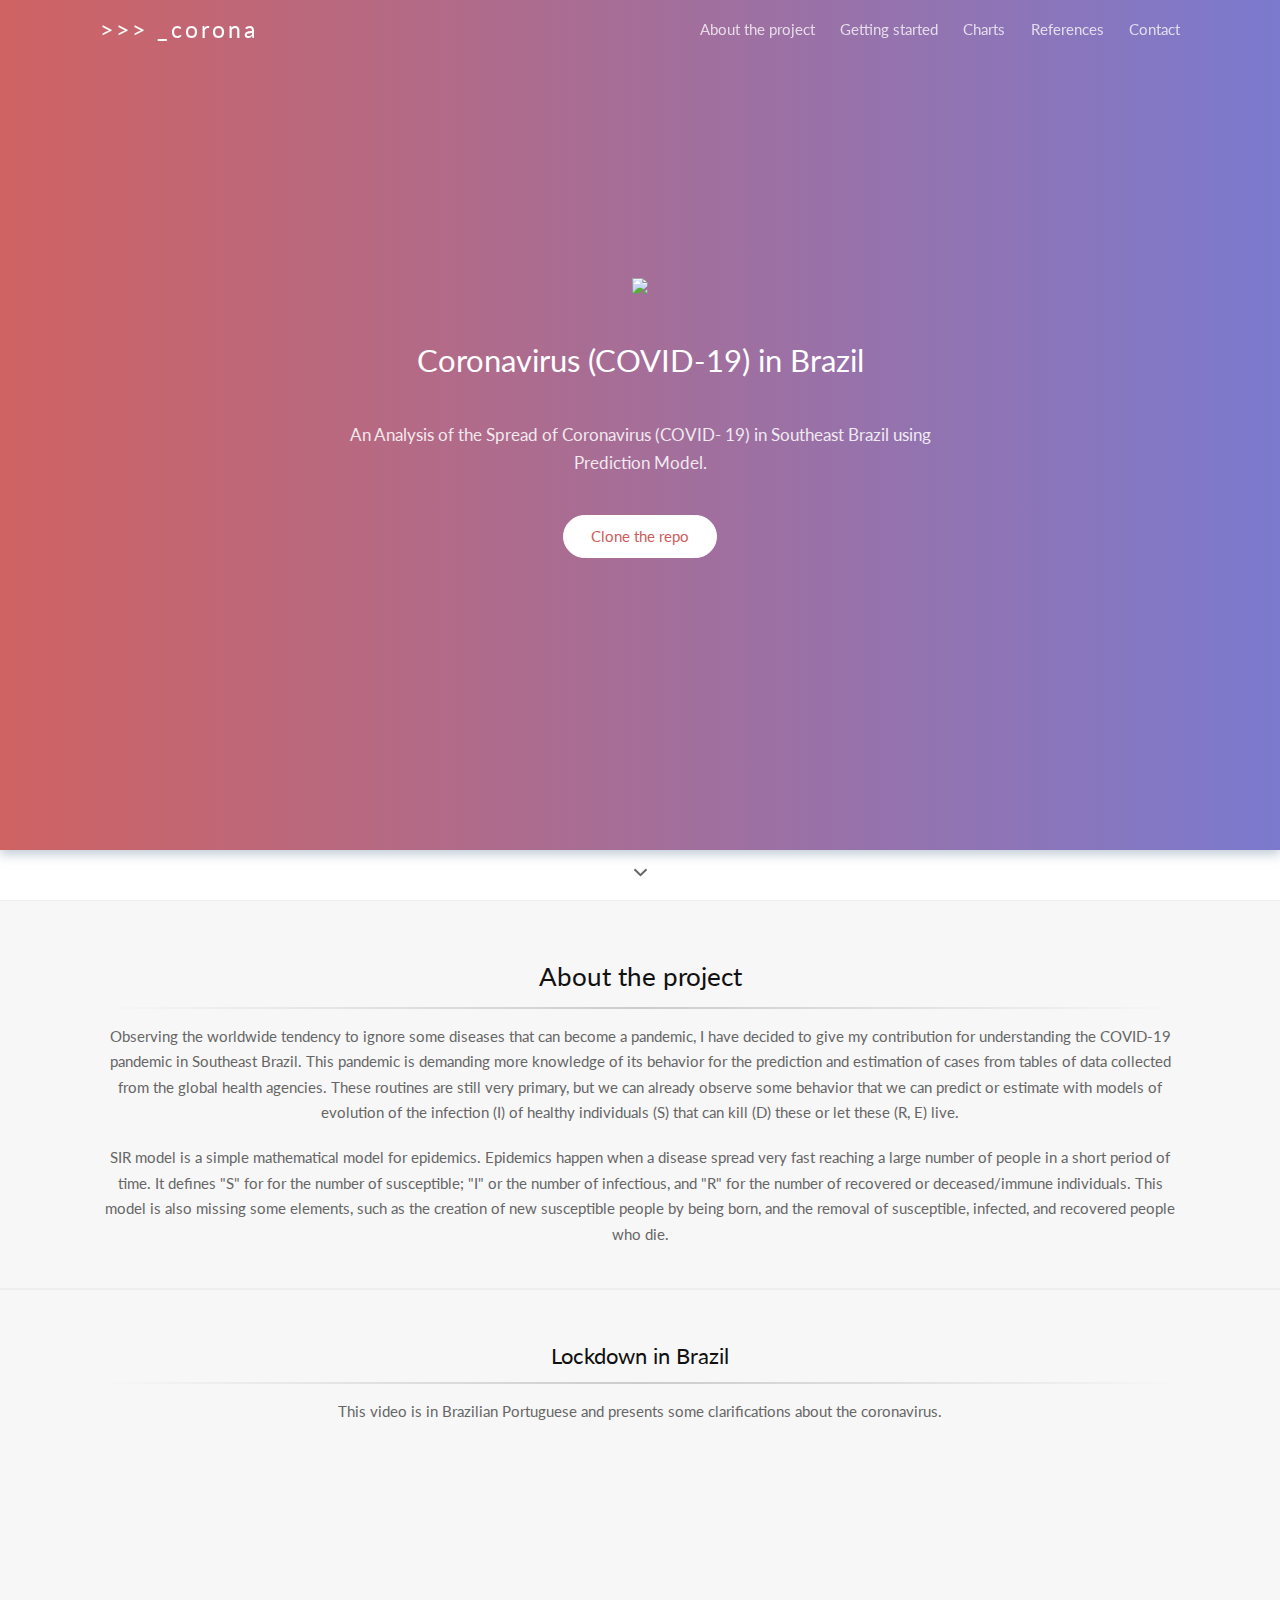
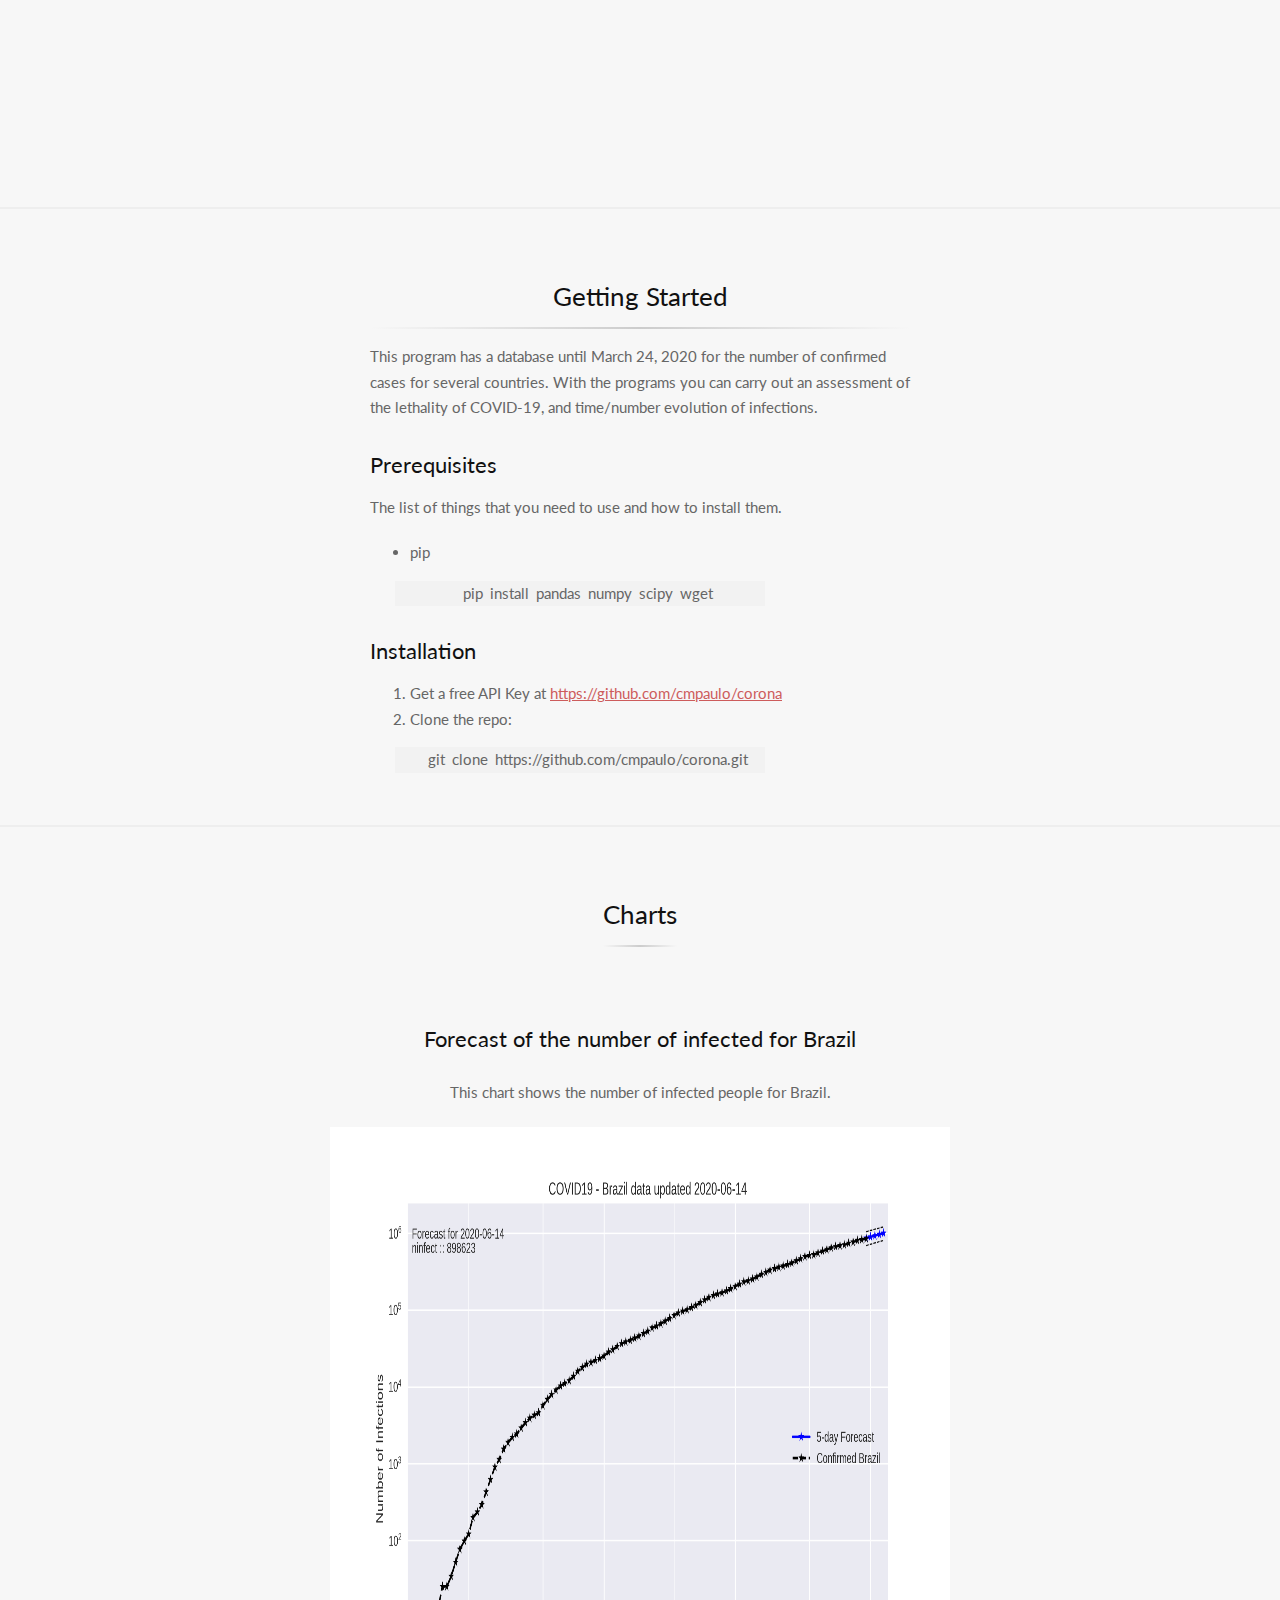
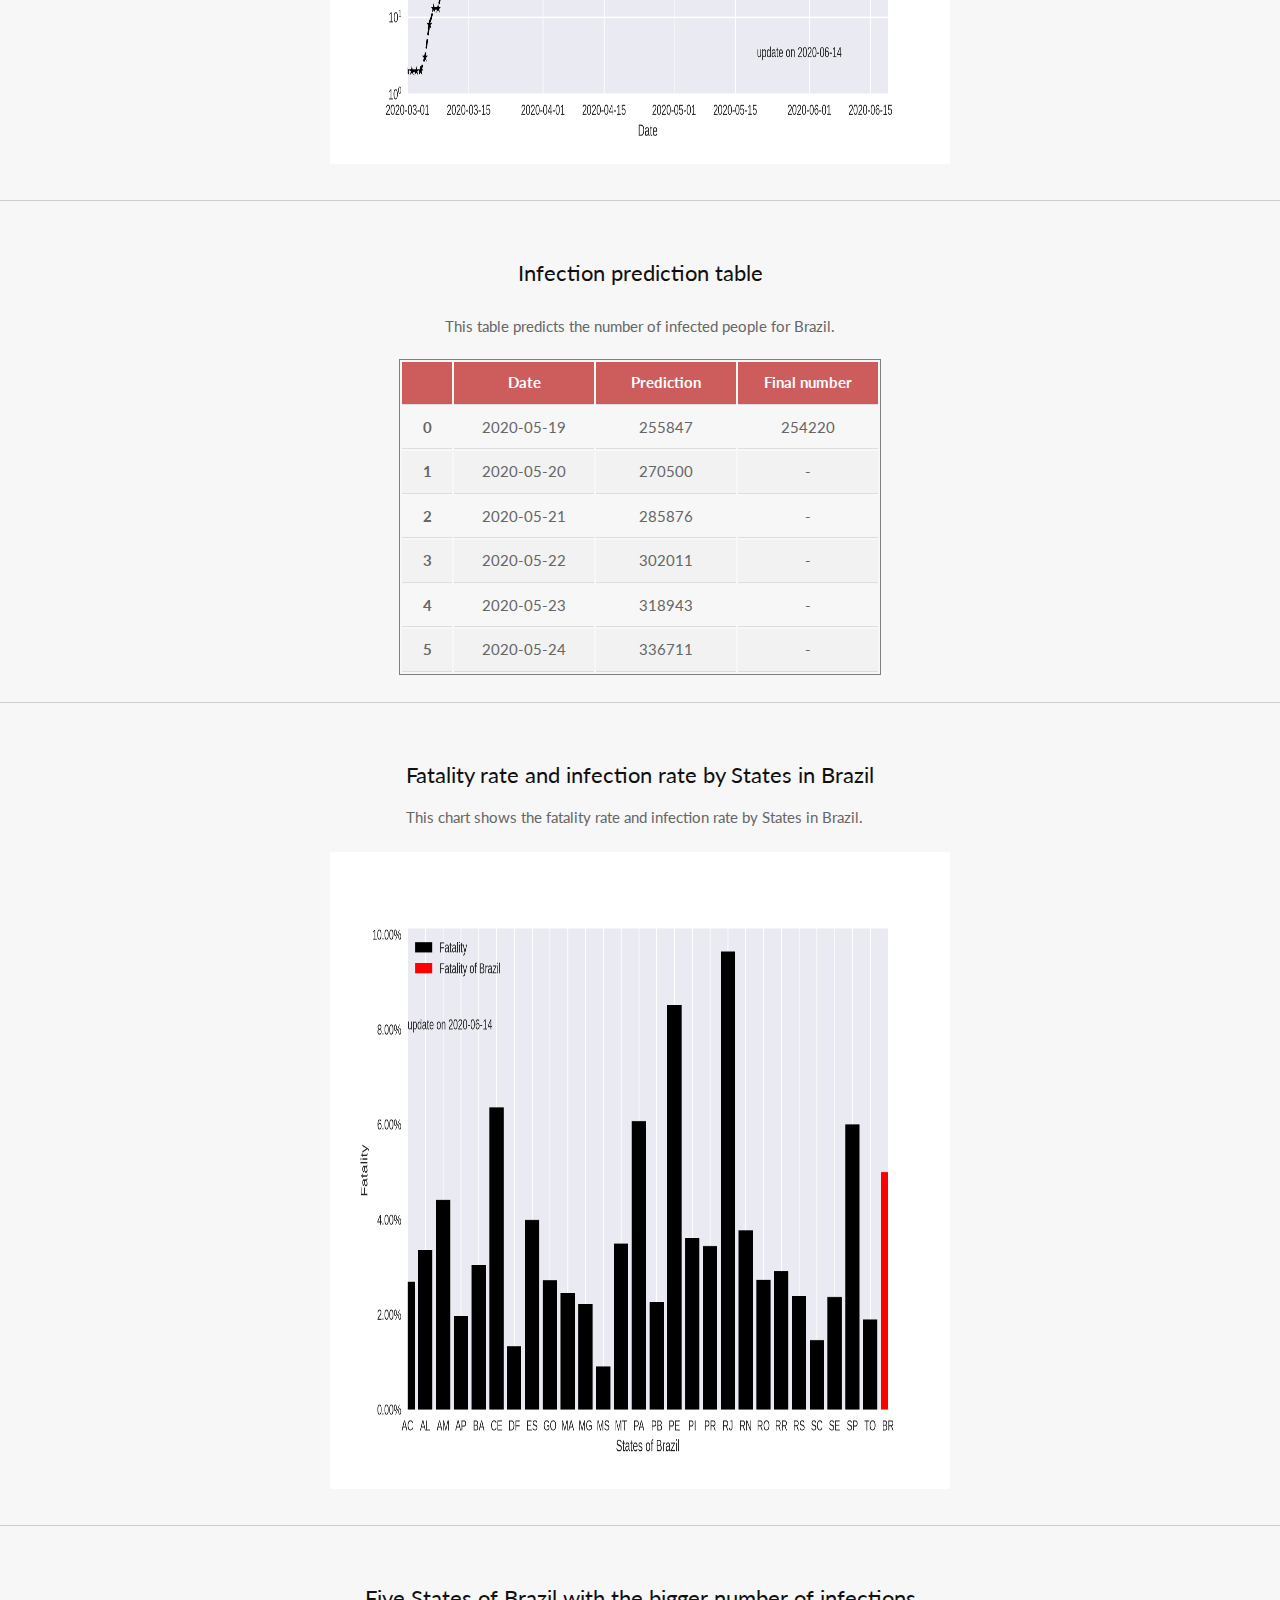
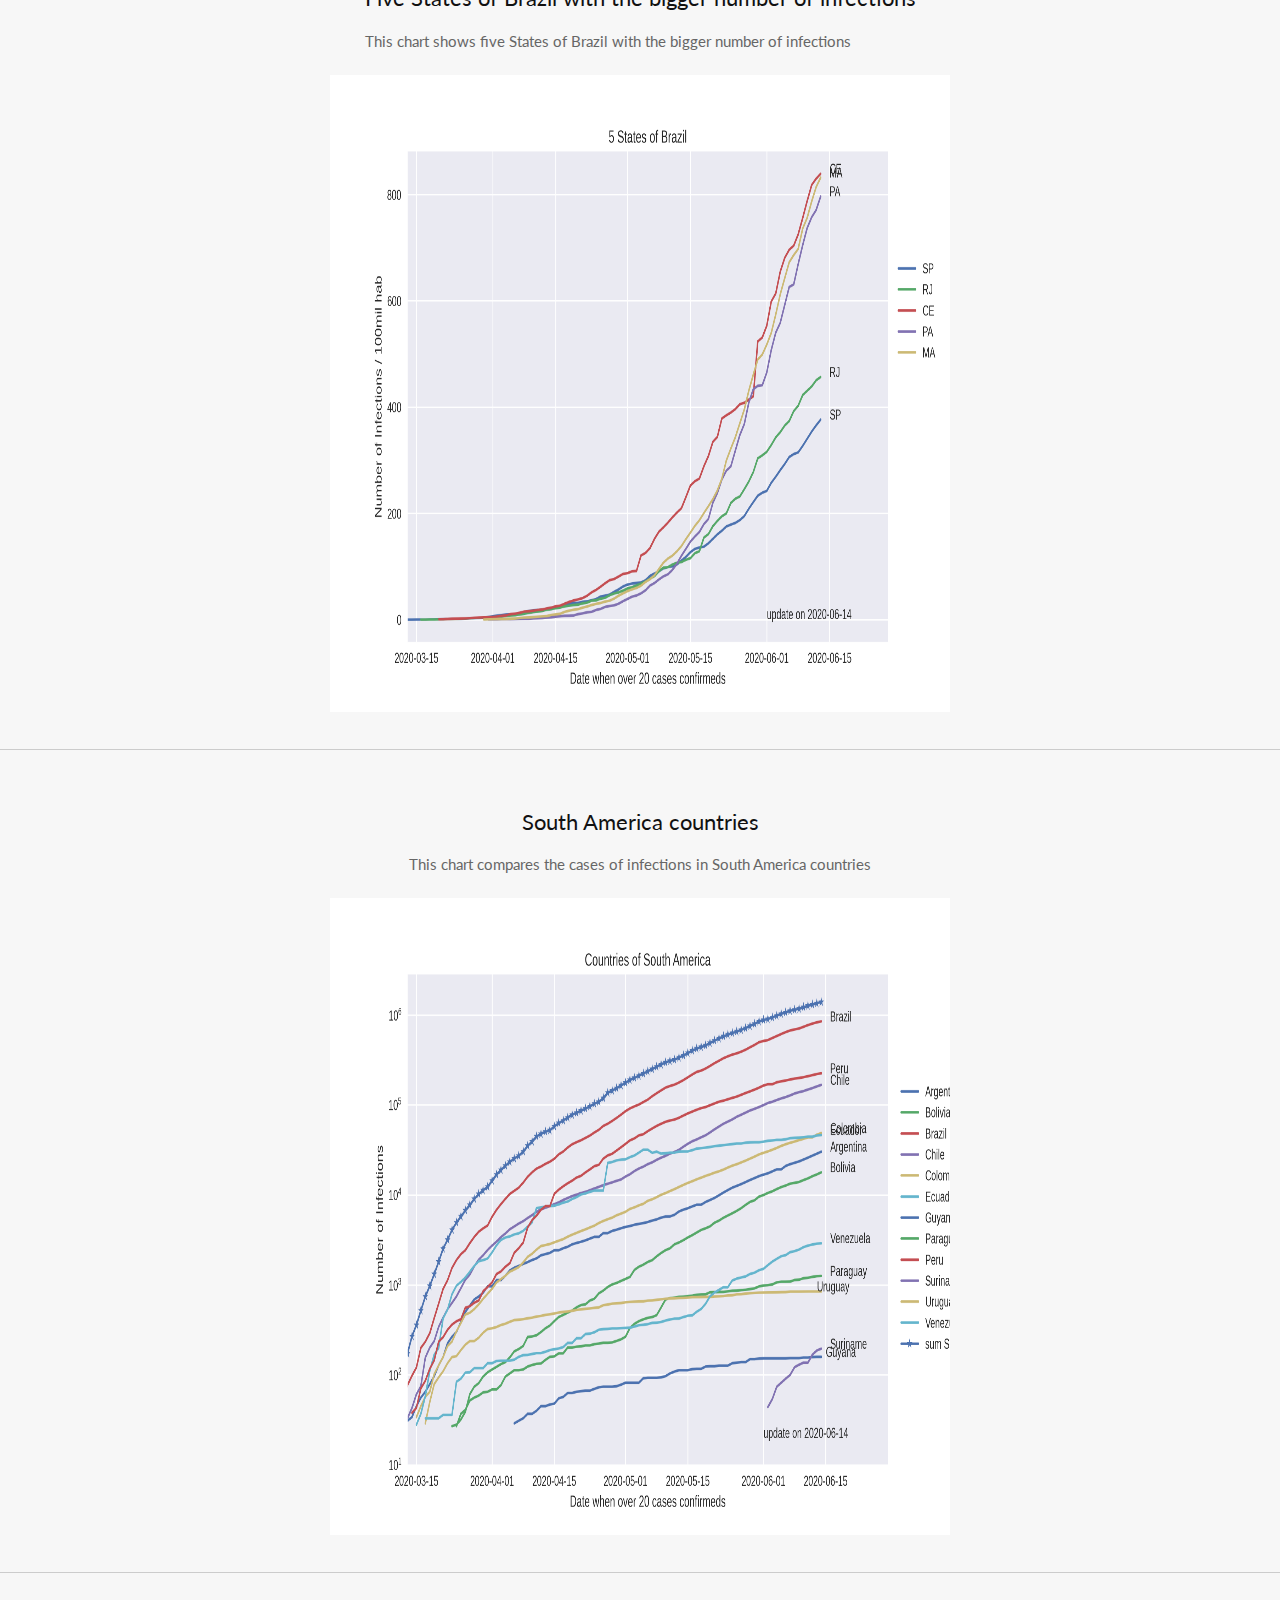
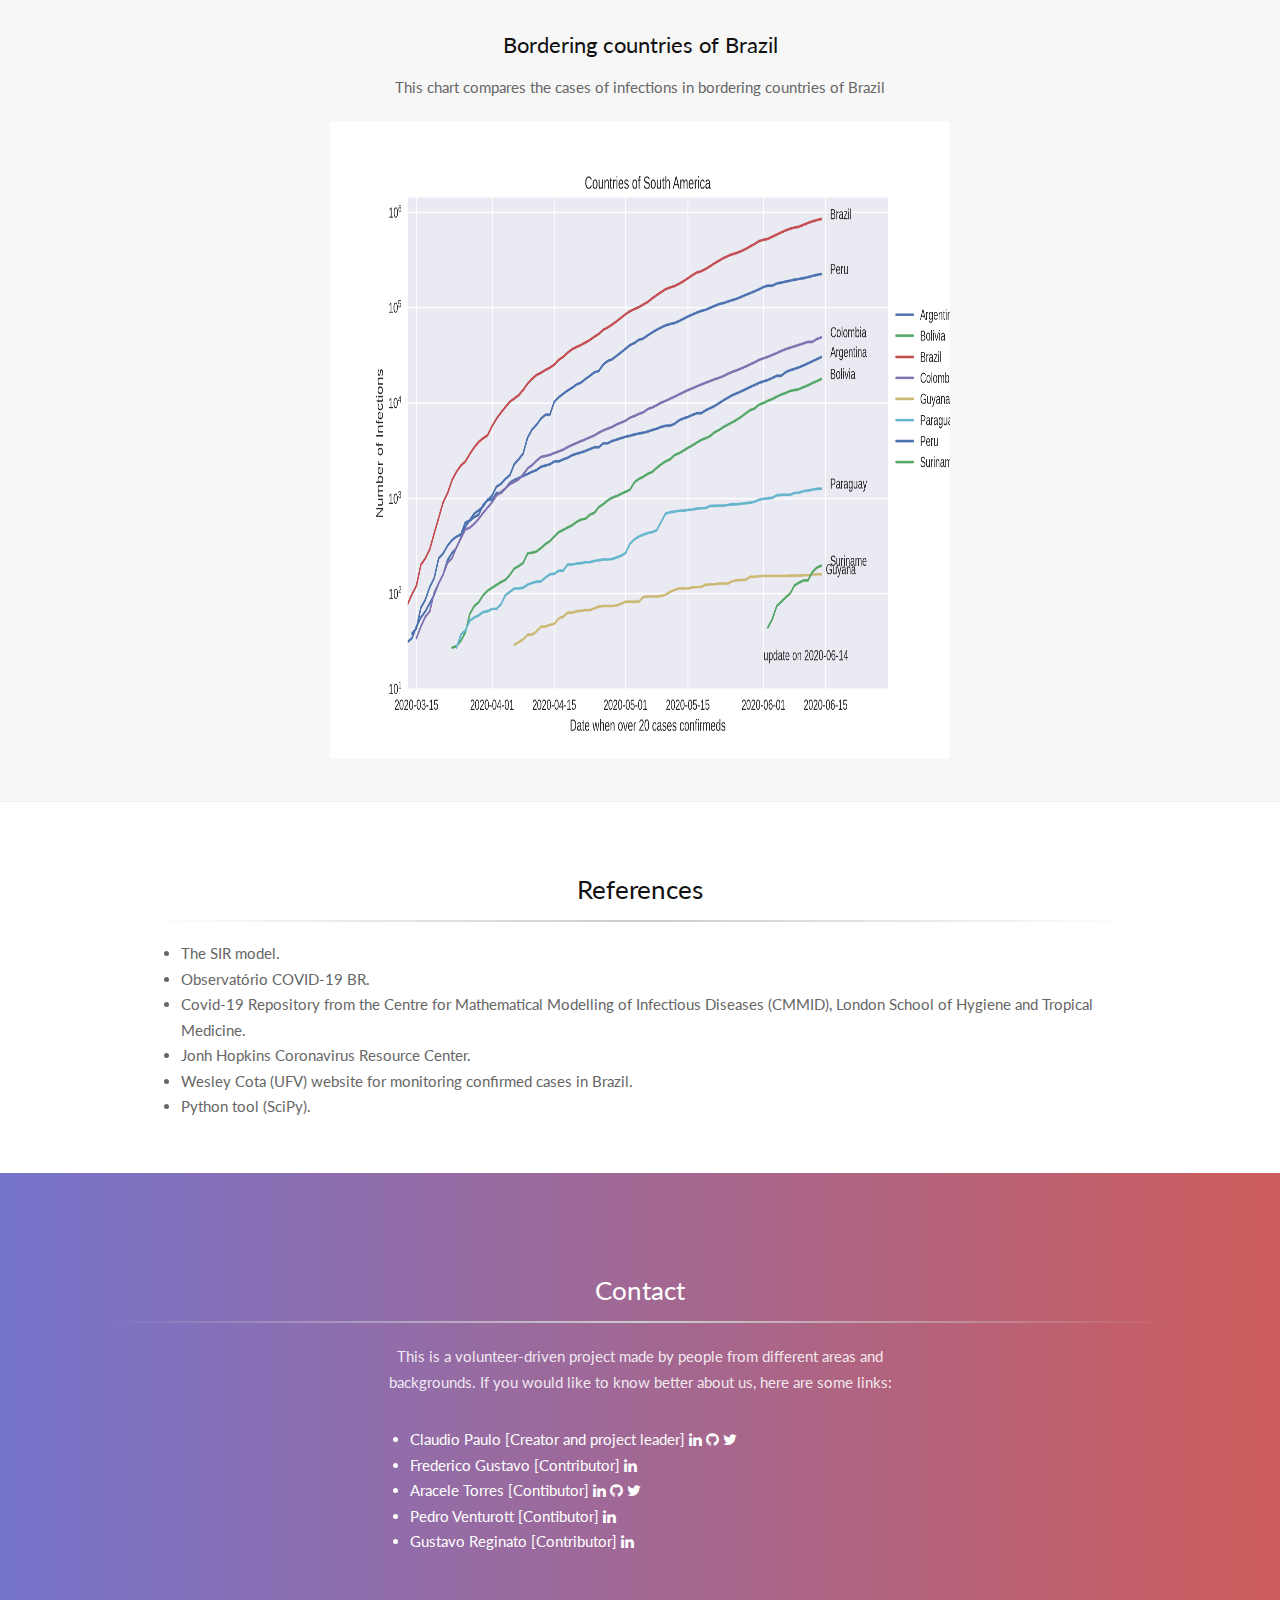
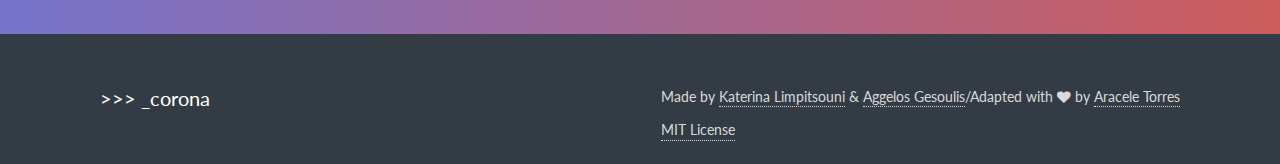
==== index.html @ dd66963a "resize image and css style" ====
<!DOCTYPE html>
<html lang='en'>
<head>
	<meta class="utf-8">
	<meta name="viewport" content="width=device-width, initial-scale=1, maximum-scale=1">
	<title>Corona</title>
	<meta name="description" content="An Analysis of the Spread of Coronavirus (COVID- 19) in Southeast Brazil using Prediction Model." />
    <meta name="keywords" content="coronavirus, corona, covid-19, python, brazil, data science">
    <meta name="author" content="Aracele Torres">
    <meta property="og:locale" content="en_US" />
    <link rel="icon" href="favicon.ico" type="image/x-icon">
	<link rel='stylesheet' href='css/style.min.css' />
	<link rel="stylesheet" href="https://cdnjs.cloudflare.com/ajax/libs/font-awesome/4.7.0/css/font-awesome.min.css">
</head>

<!-- Title & menu bar -->
<body>
	<div class="navbar navbar--extended">
	<nav class="nav__mobile"></nav>
	<div class="container">
		<div class="navbar__inner">
			<a href="index.html" class="navbar__logo">>>> _corona</a>
			<nav class="navbar__menu">
				<ul>
					<li><a href="#about">About the project</a></li>
					<li><a href="#started">Getting started</a></li>
					<li><a href="#charts">Charts</a></li>
					<li><a href="#references">References</a></li>
					<li><a href="#contact">Contact</a></li>
				</ul>
			</nav>
			<div class="navbar__menu-mob"><a href="" id='toggle'><svg role="img" xmlns="http://www.w3.org/2000/svg" viewBox="0 0 448 512"><path fill="currentColor" d="M16 132h416c8.837 0 16-7.163 16-16V76c0-8.837-7.163-16-16-16H16C7.163 60 0 67.163 0 76v40c0 8.837 7.163 16 16 16zm0 160h416c8.837 0 16-7.163 16-16v-40c0-8.837-7.163-16-16-16H16c-8.837 0-16 7.163-16 16v40c0 8.837 7.163 16 16 16zm0 160h416c8.837 0 16-7.163 16-16v-40c0-8.837-7.163-16-16-16H16c-8.837 0-16 7.163-16 16v40c0 8.837 7.163 16 16 16z" class=""></path></svg></a></div>
		</div>
	</div>
</div>

	<!-- Header -->
	
	<div class="hero">
		<div class="hero__overlay hero__overlay--gradient"></div>
		<div class="hero__mask"></div>
		<div class="hero__inner">
			<div class="container">
				<div class="hero__content">
					<div class="hero__content__inner" id='navConverter'>
                        <img src="images/virus.png">
						<h1 class="hero__title">Coronavirus (COVID-19) in Brazil</h1>
						<p class="hero__text">An Analysis of the Spread of Coronavirus (COVID- 19) in Southeast Brazil using Prediction Model.</p>
						<a href="https://github.com/cmpaulo/corona" target="_blank" class="button button__accent" onclick="trackOutboundLink('https://github.com/cmpaulo/corona')">Clone the repo</a>
					</div>
				</div>
			</div>
		</div>
	</div>
	<div class="hero__sub">
		<span id="scrollToNext" class="scroll">
			<svg version="1.1" xmlns="http://www.w3.org/2000/svg" xmlns:xlink="http://www.w3.org/1999/xlink" x="0px" y="0px" class='hero__sub__down' fill="currentColor" width="512px" height="512px" viewBox="0 0 512 512" style="enable-background:new 0 0 512 512;" xml:space="preserve"><path d="M256,298.3L256,298.3L256,298.3l174.2-167.2c4.3-4.2,11.4-4.1,15.8,0.2l30.6,29.9c4.4,4.3,4.5,11.3,0.2,15.5L264.1,380.9c-2.2,2.2-5.2,3.2-8.1,3c-3,0.1-5.9-0.9-8.1-3L35.2,176.7c-4.3-4.2-4.2-11.2,0.2-15.5L66,131.3c4.4-4.3,11.5-4.4,15.8-0.2L256,298.3z"/></svg>
		</span>
	</div>
	
	<!-- About -->
	
	<a name="about">
        <div class="steps landing__section">
            <div class="container">
                <h2>About the project</h2>
                <hr class="hr1"></hr>
                    <p>Observing the worldwide tendency to ignore some diseases that can become a pandemic, I have decided to give my contribution for understanding the COVID-19 pandemic in Southeast Brazil. This pandemic is demanding more knowledge of its behavior for the prediction and estimation of cases from tables of data collected from the global health agencies. These routines are still very primary, but we can already observe some behavior that we can predict or estimate with models of evolution of the infection (I) of healthy individuals (S) that can kill (D) these or let these (R, E) live.</p>

                    <p>SIR model is a simple mathematical model for epidemics. Epidemics happen when a disease spread very fast reaching a large number of people in a short period of time. It defines "S" for for the number of susceptible; "I" or the number of infectious, and "R" for the number of recovered or deceased/immune individuals. This model is also missing some elements, such as the creation of new susceptible people by being born, and the removal of susceptible, infected, and recovered people who die.</p>
            </div>
        </div>
	</a>
	
	<!-- Lockdown video -->
	
	<div class="steps landing__section">
        <div class="container">
                <h3>Lockdown in Brazil</h3>
                <hr class="hr1"></hr>
                    <p>This video is in Brazilian Portuguese and presents some clarifications about the coronavirus.</p>
                    <p><iframe width="560" height="315" src="https://www.youtube.com/embed/gs-HlvC5iJc" frameborder="0" allow="accelerometer; autoplay; encrypted-media; gyroscope; picture-in-picture" allowfullscreen></iframe></p>
        </div>
    </div>   
	
	<!-- Getting started -->
	
	<a name="started">
	<div class="expanded landing__section">
		<div class="container">
			<div class="expanded__inner">
				<div class="expanded__content">
					<h2 class="expanded__title">Getting Started</h2>
					<hr class="hr1"></hr>
					<p class="expanded__text">This program has a database until March 24, 2020 for the number of confirmed cases for several countries. With the programs you can carry out an assessment of the lethality of COVID-19, and time/number evolution of infections.</p>
					<h3>Prerequisites</h3>
					<p>The list of things that you need to use and how to install them.</p>
                        <ul>
                            <li>pip</li>
                        </ul>
                        <p class="command">pip install pandas numpy scipy wget</p>
                    <h3>Installation</h3>
                        <ol>
                            <li>Get a free API Key at <a id="git-link" href="https://github.com/cmpaulo/corona" target="_blank">https://github.com/cmpaulo/corona</a></li>
                            <li>Clone the repo:</li>
                        </ol>
                            <p class="command">git clone https://github.com/cmpaulo/corona.git</p>
				</div>
			</div>
		</div>
	</div>
	</a>
	
	<!-- Charts -->
	
    <a name="charts">
        <div class="expanded landing__section">
            <div class="container">
                <div class="expanded__inner">
                    <div class="expanded__content">
                        <h2 class="expanded__title">Charts</h2>
                        <hr class="hr1"></hr>
                    </div>
                </div>	
            </div>	
		
            <div class="expanded__inner" class="container">
                <h3 class="expanded__title">Forecast of the number of infected for Brazil</h3>
                    <p class="expanded__text">This chart shows the number of infected people for Brazil.</p>
                    <div class="expanded__media">
                        <img src="images/log_data_forecast_brazil.png" class="expanded__image">
                    </div>
            </div>
    
            <hr class="hr2">
            <div class="expanded__inner" class="container">
                    <h3 class="expanded__title">Infection prediction table</h3>
					<p class="expanded__text">This table predicts the number of infected people for Brazil.</p>
                    <table class="data__frame">
                    <thead>
                        <tr>
                            <th></th>
                            <th>Date</th>
                            <th>Prediction</th>
                            <th>Final number</th>
                        </tr>
                    </thead>
                    <tbody>
                        <tr>
                            <th>0</th>
                            <td>2020-05-19</td>
                            <td>255847</td>
                            <td>254220</td>
                        </tr>
                        <tr>
                            <th>1</th>
                            <td>2020-05-20</td>
                            <td>270500</td>
                            <td>-</td>
                        </tr>
                        <tr>
                            <th>2</th>
                            <td>2020-05-21</td>
                            <td>285876</td>
                            <td>-</td>
                        </tr>
                        <tr>
                            <th>3</th>
                            <td>2020-05-22</td>
                            <td>302011</td>
                            <td>-</td>
                        </tr>
                        <tr>
                            <th>4</th>
                            <td>2020-05-23</td>
                            <td>318943</td>
                            <td>-</td>
                        </tr>
                        <tr>
                            <th>5</th>
                            <td>2020-05-24</td>
                            <td>336711</td>
                            <td>-</td>
                            </tr>
                        </tbody>
                        </table>
            </div>
            
            <hr class="hr2">
            <div class="expanded__inner" class="container">
                <div class="expanded__content">
					<h3 class="expanded__title">Fatality rate and infection rate by States in Brazil</h3>
					<p class="expanded__text">This chart shows the fatality rate and infection rate by States in Brazil.</p>
				</div>
				<div class="expanded__media">
					<img src="images/fatality_rate.png" class="expanded__image">
				</div>
			</div>
		
            <hr class="hr2">
            <div class="expanded__inner" class="container">
                    <div class="expanded__content">
                        <h3 class="expanded__title">Five States of Brazil with the bigger number of infections</h3>
                        <p class="expanded__text">This chart shows five States of Brazil with the bigger number of infections</p>
                    </div>
                    <div class="expanded__media">
                        <img src="images/n20cases_TOP5.png" class="expanded__image">
                    </div>
            </div>

            <hr class="hr2">
            <div class="expanded__inner" class="container">
                <div class="expanded__content">
                    <h3 class="expanded__title">South America countries</h3>
                    <p class="expanded__text">This chart compares the cases of infections in South America countries</p>
                </div>
                <div class="expanded__media">
                    <img src="images/southAmerica_brazil.png" class="expanded__image">
                </div>
			</div>
		
            <hr class="hr2">
            <div class="expanded__inner" class="container">
                    <div class="expanded__content">
                        <h3 class="expanded__title">Bordering countries of Brazil</h3>
                        <p class="expanded__text">This chart compares the cases of infections in bordering countries of Brazil</p>
                    </div>
                    <div class="expanded__media">
                        <img src="images/border_brazil.png" class="expanded__image">
                    </div>
            </div>
        </div>
    </a>
	
	<!-- References -->
	
    <a name="references">
        <div class="expanded landing__section">
            <div class="container">
                <div class="expanded__inner">
                    <div class="expanded__content">
                        <h2 class="expanded__title">References</h2>
                        <hr class="hr1"></hr>
                        <p class="expanded__text">
                        <ul id="ref-list">
                            <li><a href="https://idmod.org/docs/malaria/model-sir.html#sir-without-vital-dynamics" target="_blank">The SIR model.</a></li>
                            <li><a href="https://covid19br.github.io/index.html" target="_blank">Observatório COVID-19 BR.</a></li>
                            <li><a href="https://cmmid.github.io/topics/covid19/" target="_blank">Covid-19 Repository from the Centre for Mathematical Modelling of Infectious Diseases (CMMID), London School of Hygiene and Tropical Medicine.</a></li>
                            <li><a href="https://coronavirus.jhu.edu/map.html" target="_blank">Jonh Hopkins Coronavirus Resource Center.</a></li>
                            <li><a href="https://covid19br.wcota.me/" target="_blank">Wesley Cota (UFV) website for monitoring confirmed cases in Brazil.</a></li>
                            <li><a href="https://docs.scipy.org/doc/scipy/reference/generated/scipy.optimize.curve_fit.html" target="_blank">Python tool (SciPy).</a></li>
                        </ul>
                        </p>
                    </div>
                </div>
            </div>
        </div>
    </a>
	
	<!-- Contact -->
	
<a name="contact">
	<div class="cta cta--reverse">
		<div class="container">
			<div class="cta__inner">
				<h2 class="cta__title">Contact</h2>
				<hr class="hr1"></hr>
				<p class="cta__sub cta__sub--center">This is a volunteer-driven project made by people from different areas and backgrounds. If you would like to know better about us, here are some links:</p>
				<ul id="list">
                    <li>
                        Claudio Paulo [Creator and project leader]
                            <i class="btn-scl"><a href="https://www.linkedin.com/in/claudio-machado-paulo-1866a2146" target="_blank" class="fa fa-linkedin"></a></i>
                            <i class="btn-scl"><a href="https://github.com/cmpaulo/" target="_blank" class="fa fa-github"></a></i>
                            <i class="btn-scl"><a href="https://twitter.com/cmp0484" target="_blank" class="fa fa-twitter"></a></i>
                    </li>
                    <li>
                        Frederico Gustavo [Contributor]
                            <i class="btn-scl"><a href="www.linkedin.com/in/fredericogustavo" target="_blank" class="fa fa-linkedin"></a></i>
                            <!--<i class="btn-scl"><a href="" target="_blank" class="fa fa-github"></a></i>
                            <i class="btn-scl"><a href="" target="_blank" class="fa fa-twitter"></a></i>-->
                    </li>
                    <li>
                        Aracele Torres [Contibutor]
                            <i class="btn-scl"><a href="https://www.linkedin.com/in/aracele-lima-torres-b96353134/" target="_blank" class="fa fa-linkedin"></a></i>
                            <i class="btn-scl"><a href="https://github.com/aracele/" target="_blank" class="fa fa-github"></a></i>
                            <i class="btn-scl"><a href="https://twitter.com/araceletorres/" target="_blank" class="fa fa-twitter"></a></i>
                    </li>
                    <li>
                        Pedro Venturott [Contibutor]
                            <i class="btn-scl"><a href="https://www.linkedin.com/in/pedro-henrique-gomes-venturott-30a379120/" target="_blank" class="fa fa-linkedin"></a></i>
                            <!--<i class="btn-scl"><a href="" target="_blank" class="fa fa-github"></a></i>
                            <i class="btn-scl"><a href="" target="_blank" class="fa fa-twitter"></a></i>-->
                    </li>
                    <li>
                        Gustavo Reginato [Contributor]
                            <i class="btn-scl"><a href="https://www.linkedin.com/in/gustavo-reginato/" target="_blank" class="fa fa-linkedin"></a></i>
                          <!--  <i class="btn-scl"><a href="" target="_blank" class="fa fa-github"></a></i>
                            <i class="btn-scl"><a href="" target="_blank" class="fa fa-twitter"></a></i> -->
                    </li>
				<ul>
			</div>
		</div>
	</div>
</a>
	
    <!-- Footer -->	

	<div class="footer footer--dark">
		<div class="container">
			<div class="footer__inner">
				<a href='index.html' class="footer__textLogo">>>> _corona</a>
				<div class="footer__data">
					<div class="footer__data__item">
						<div class="footer__row">
							Made by <a href="https://twitter.com/ninalimpi" target="_blank" class="footer__link">Katerina Limpitsouni</a> & <a href="https://twitter.com/anges244" target="_blank" class="footer__link">Aggelos Gesoulis</a>/Adapted with <i class="fa fa-heart"></i> by <a class="footer__link" href="https://github.com/aracele" target="_blank">Aracele Torres</a>
						</div>
						<div class="footer__row">
							<a href="https://choosealicense.com/licenses/mit/" target="_blank" class="footer__link">MIT License</a>
						</div>
					</div>
				</div>
			</div>
		</div>
	</div>
	
<script src='js/app.min.js'></script>

<script async src="https://www.googletagmanager.com/gtag/js?id=UA-98726453-3"></script>
<script>
  window.dataLayer = window.dataLayer || [];
  function gtag(){dataLayer.push(arguments);}
  gtag('js', new Date());

  gtag('config', 'UA-98726453-3');

  var trackOutboundLink = function(url,type, additional) {
	  gtag('event', additional || 'Click', {
	    'event_category': type || 'outbound',
	    'event_label': url,
	    'transport_type': 'beacon'
	  });
	};
</script>

</body>
</html>
---- css/style.min.css ----
@import url("https://fonts.googleapis.com/css?family=Lato:400");

/*! normalize.css v8.0.0 | MIT License | github.com/necolas/normalize.css */

html {
	line-height: 1.15;
	-webkit-text-size-adjust: 100%
}

body {
	margin: 0
}

h1 {
	font-size: 2em;
	margin: .67em 0
}

hr {
	-webkit-box-sizing: content-box;
	box-sizing: content-box;
	height: 0;
	overflow: visible
}

.hr1 {
  border: 0;
  height: 2px;
  background-image: linear-gradient(to right, transparent, #CCC, transparent); 
}

.hr2 {
  border: 0;
  border-top: 1px solid #CCC;
}

pre {
	font-size: 1em
}

a {
	background-color: transparent
}

abbr[title] {
	border-bottom: none;
	text-decoration: underline;
	-webkit-text-decoration: underline dotted;
	text-decoration: underline dotted
}

b,
strong {
	font-weight: bolder
}

code,
kbd,
samp {
	font-family: monospace, monospace;
	font-size: 1em
}

small {
	font-size: 80%
}

sub,
sup {
	font-size: 75%;
	line-height: 0;
	position: relative;
	vertical-align: baseline
}

sub {
	bottom: -.25em
}

sup {
	top: -.5em
}

img {
	border-style: none
}

button,
input,
optgroup,
select,
textarea {
	font-family: inherit;
	font-size: 100%;
	line-height: 1.15;
	margin: 0
}

button,
input {
	overflow: visible
}

button,
select {
	text-transform: none
}

[type=button],
[type=reset],f
[type=submit],
button {
	-webkit-appearance: button
}

[type=button]::-moz-focus-inner,
[type=reset]::-moz-focus-inner,
[type=submit]::-moz-focus-inner,
button::-moz-focus-inner {
	border-style: none;
	padding: 0
}

[type=button]:-moz-focusring,
[type=reset]:-moz-focusring,
[type=submit]:-moz-focusring,
button:-moz-focusring {
	outline: 1px dotted ButtonText
}

fieldset {
	padding: .35em .75em .625em
}

legend {
	-webkit-box-sizing: border-box;
	box-sizing: border-box;
	color: inherit;
	display: table;
	max-width: 100%;
	padding: 0;
	white-space: normal
}

progress {
	vertical-align: baseline
}

textarea {
	overflow: auto
}

[type=checkbox],
[type=radio] {
	-webkit-box-sizing: border-box;
	box-sizing: border-box;
	padding: 0
}

[type=number]::-webkit-inner-spin-button,
[type=number]::-webkit-outer-spin-button {
	height: auto
}

[type=search] {
	-webkit-appearance: textfield;
	outline-offset: -2px
}

[type=search]::-webkit-search-decoration {
	-webkit-appearance: none
}

::-webkit-file-upload-button {
	-webkit-appearance: button;
	font: inherit
}

details {
	display: block
}

summary {
	display: list-item
}

[hidden],
template {
	display: none
}

html {
	-webkit-box-sizing: border-box;
	box-sizing: border-box;
	background-color: #fff
}

*,
:after,
:before {
	-webkit-box-sizing: inherit;
	box-sizing: inherit
}

.invisible {
	opacity: 0;
	-webkit-transition: .7s;
	transition: .7s
}

.fakefield {
	display: none
}

.left-align {
	text-align: left
}

.center,
center-align {
	text-align: center
}

.right-align {
	text-align: right
}

.stress {
	color: #111
}

img,
svg {
	max-width: 100%
}

.container {
	width: 88%;
	max-width: 1080px;
	margin: 0 auto;
	position: relative
}

.row {
	display: block;
	width: 100%;
	clear: both
}

.half {
	width: 50%;
	overflow: auto;
	float: left
}

.text-container {
	max-width: 640px
}

.text-container--center {
	margin-left: auto;
	margin-right: auto
}

.margin-right {
	margin-right: 8pt
}

html {
	font-family: Lato, sans-serif;
	font-size: 15px;
	color: #666;
	line-height: 1.7;
	font-weight: 400;
	-webkit-font-smoothing: antialiased;
	-moz-osx-font-smoothing: grayscale;
	text-rendering: optimizeLegibility;
	-moz-font-feature-settings: "liga" on
}

p {
	margin-bottom: 1.3em
}

h1,
h2,
h3,
h4 {
	line-height: 1.35;
	color: #111
}

h1,
h2,
h3,
h4,
h5,
h6 {
	margin: 1.414em 0 .5em;
	font-weight: 400
}

h5,
h6 {
	line-height: 1.4;
	color: #666
}

h1 {
	margin-top: 0;
	font-size: 2.074em
}

h2 {
	font-size: 1.728em
}

h3 {
	font-size: 1.44em
}

h4 {
	font-size: 1.2em
}

h6,
small {
	font-size: .833em;
	margin: .25em 0
}

pre {
	font-family: monospace, monospace;
	font-size: .85rem;
	color: #111;
	width: -webkit-min-content;
	width: -moz-min-content;
	width: min-content;
	background: #f7f7f7;
	word-break: break-all;
	word-wrap: break-word;
	white-space: pre;
	padding: 8pt 16pt;
	width: 100%;
	overflow: auto;
	border: 1px solid #eee
}

a {
	outline: 0;
	text-decoration: none;
	-webkit-transition: .7s;
	transition: .7s;
	color: inherit
}

.link {
	color: #cd5c5c;
	text-decoration: underline;
}


@media (min-width:992px) {
	.link:hover {
		color: #463aff
	}
}

.button,
button {
	display: inline-block;
	padding: 6pt 20pt;
	line-height: 1.7;
	border: 1px solid #fff;
	color: #cd5c5c;
	font-weight: 400;
	-webkit-transition: .7s;
	white-space: nowrap;
	cursor: pointer;
	background-color: transparent;
	border-radius: 30px;
	margin-bottom: 1.3em;
	transition: .7s;
	text-align: center;
	text-decoration: none
}

.button:focus,
.button:hover,
button:focus,
button:hover {
	outline: 0
}

@media (min-width:992px) {
	.button:hover,
	button:hover {
		border-color: #cd5c5c;
		color: #fff
	}
}

.button__primary {
	background-color: #cd5c5c;
	border-color: #cd5c5c;
	color: #fff
}

@media (min-width:992px) {
	.button__primary:hover {
		background-color: #463aff;
		border-color: #463aff;
		color: #fff
	}
}

.button__accent {
	background-color: #fff;
	border-color: #fff;
	color: #cd5c5c
}

@media (min-width:992px) {
	.button__accent:hover {
		background-color: #cd5c5c;
		border-color: #cd5c5c;
		color: #fff
	}
}

.button__delete {
	background-color: tomato;
	border-color: tomato;
	color: #fff
}

@media (min-width:992px) {
	.button__delete:hover {
		background-color: #ff5233;
		border-color: #ff5233;
		color: #fff
	}
}

.button:disabled {
	opacity: .25;
	cursor: default;
	pointer-events: none
}

.button--fixed {
	width: 160px
}

.button--fixed2 {
	width: 220px
}

form {
	margin-bottom: 1.5em
}

form .double {
	-js-display: flex;
	display: -webkit-box;
	display: -ms-flexbox;
	display: flex;
	-webkit-box-pack: justify;
	-ms-flex-pack: justify;
	justify-content: space-between
}

form .double .half {
	max-width: 48%
}

.form {
	margin-left: auto;
	margin-right: auto
}

label {
	margin-bottom: 2pt;
	display: block;
	text-align: left;
	color: #666;
	font-size: .9em;
	padding-left: 10pt
}

input[type=email],
input[type=number],
input[type=password],
input[type=search],
input[type=tel],
input[type=text],
input[type=url] {
	-webkit-appearance: none;
	-moz-appearance: none;
	appearance: none;
	border: 1px solid #eee;
	width: 100%;
	-webkit-transition: .7s;
	transition: .7s;
	color: #111;
	font-family: Lato, sans-serif;
	font-weight: 400;
	padding: 10pt 20pt;
	border-radius: 30px;
	background-color: #f7f7f7;
	margin-bottom: 1.4em;
	display: block
}

input[type=email]:focus,
input[type=number]:focus,
input[type=password]:focus,
input[type=search]:focus,
input[type=tel]:focus,
input[type=text]:focus,
input[type=url]:focus {
	border-color: rgba(108, 99, 255, .5);
	outline: 0;
	background-color: #fff
}

textarea {
	-webkit-appearance: none;
	-moz-appearance: none;
	appearance: none;
	border: 1px solid #eee;
	width: 100%;
	-webkit-transition: .7s;
	transition: .7s;
	color: #111;
	font-family: Lato, sans-serif;
	font-weight: 400;
	padding: 12pt 24pt;
	border-radius: 30px;
	background-color: #f7f7f7;
	margin-bottom: 1.4em;
	display: block;
	resize: none;
	min-height: 8em;
	outline: 0
}

textarea:focus {
	border-color: rgba(108, 99, 255, .5);
	outline: 0;
	background-color: #fff
}

select {
	border: 1px solid #eee;
	width: 100%;
	-webkit-transition: .7s;
	transition: .7s;
	color: #111;
	font-family: Lato, sans-serif;
	font-weight: 400;
	padding: 10pt 20pt;
	margin-bottom: 1.4em;
	display: block;
	border-radius: 30px;
	background-color: #f7f7f7;
	outline: 0;
	-webkit-appearance: none;
	-moz-appearance: none;
	background-image: url('data:image/svg+xml;utf8,<svg aria-hidden="true" data-prefix="fas" data-icon="caret-down" role="img" xmlns="http://www.w3.org/2000/svg" viewBox="0 0 320 512" class="svg-inline--fa fa-caret-down fa-w-10 fa-3x"><path fill="currentColor" d="M31.3 192h257.3c17.8 0 26.7 21.5 14.1 34.1L174.1 354.8c-7.8 7.8-20.5 7.8-28.3 0L17.2 226.1C4.6 213.5 13.5 192 31.3 192z" class=""></path></svg>');
	background-repeat: no-repeat;
	background-position: 95%;
	background-size: .8em
}

select::-ms-expand {
	display: none
}

::-webkit-input-placeholder {
	font-size: .9em;
	opacity: .65;
	color: #666
}

:-moz-placeholder,
::-moz-placeholder {
	font-size: .9em;
	opacity: .65;
	color: #666
}

:-ms-input-placeholder {
	font-size: .9em;
	opacity: .65;
	color: #666
}

[type=radio]:checked,
[type=radio]:not(:checked) {
	position: absolute;
	left: -9999px;
	visibility: hidden;
	-webkit-transition: .28s ease;
	transition: .28s ease
}

[type=radio]:checked+label,
[type=radio]:not(:checked)+label {
	position: relative;
	padding-left: 2em;
	cursor: pointer;
	display: inline-block;
	height: 1.7em;
	line-height: 1.7em;
	-webkit-transition: .28s ease;
	transition: .28s ease;
	-webkit-user-select: none;
	-moz-user-select: none;
	-ms-user-select: none;
	user-select: none
}

[type=radio]+label:after,
[type=radio]+label:before {
	content: "";
	position: absolute;
	left: 0;
	top: 0;
	margin: 3px;
	width: 1.2em;
	height: 1.2em;
	z-index: 0;
	-webkit-transition: .28s ease;
	transition: .28s ease
}

[type=radio]:not(:checked)+label:after,
[type=radio]:not(:checked)+label:before {
	-webkit-transition: .28s ease;
	transition: .28s ease;
	border-radius: 50%;
	border: 1px solid #666
}

[type=radio]:not(:checked)+label:after {
	z-index: -1;
	-webkit-transform: scale(0);
	-ms-transform: scale(0);
	transform: scale(0)
}

[type=radio]:checked+label:before {
	border-radius: 50%;
	border: 1px solid transparent
}

[type=radio]:checked+label:after {
	border-radius: 50%;
	border: 1px solid #cd5c5c;
	background-color: #cd5c5c;
	z-index: 0;
	-webkit-transform: scale(1.02);
	-ms-transform: scale(1.02);
	transform: scale(1.02)
}

[type=radio]:disabled:checked+label:before,
[type=radio]:disabled:not(:checked)+label:before {
	background-color: transparent;
	border-color: #eee;
	cursor: default
}

[type=radio]:disabled+label {
	color: #eee;
	cursor: default
}

[type=radio]:disabled:not(:checked)+label:before {
	border-color: #eee
}

[type=radio]:disabled:checked+label:after {
	background-color: #eee;
	border-color: #666
}

[type=checkbox]:checked,
[type=checkbox]:not(:checked) {
	position: absolute;
	left: -9999px;
	visibility: hidden
}

[type=checkbox]+label {
	position: relative;
	padding-left: 2em;
	cursor: pointer;
	display: inline-block;
	height: 25px;
	line-height: 25px;
	font-size: .9em;
	-webkit-user-select: none;
	-moz-user-select: none;
	-khtml-user-select: none;
	-ms-user-select: none
}

[type=checkbox]+label:before {
	content: "";
	position: absolute;
	top: 0;
	left: 3px;
	width: 15px;
	height: 15px;
	z-index: 0;
	border: 1px solid #666;
	border-radius: 1px;
	margin-top: 4px;
	-webkit-transition: .2s;
	transition: .2s
}

[type=checkbox]:not(:checked):disabled+label:before {
	border: none;
	background-color: #eee
}

[type=checkbox]:checked+label:before {
	top: -2px;
	left: -2px;
	width: 10px;
	height: 18px;
	border-top: 2px solid transparent;
	border-left: 2px solid transparent;
	border-right: 2px solid #7674cc;
	border-bottom: 2px solid #7674cc;
	-webkit-transform: rotate(40deg);
	-ms-transform: rotate(40deg);
	transform: rotate(40deg);
	-webkit-backface-visibility: hidden;
	backface-visibility: hidden;
	-webkit-transform-origin: 100% 100%;
	-ms-transform-origin: 100% 100%;
	transform-origin: 100% 100%
}

[type=checkbox]:checked:disabled+label:before {
	border-right: 2px solid #eee;
	border-bottom: 2px solid #eee
}

.landing__section {
	padding: 24pt 0
}

.landing__section:nth-child(odd) {
	background-color: #f7f7f7;
	border-top: 1px solid #eee;
	border-bottom: 1px solid #eee
}

/* unvisited link */

#git-link, #ref-list a:link {
  text-decoration: none;
}

/* visited link */
#git-link, #ref-list a:visited {
  color: #666;
}

/* mouse over link */
#git-link, #ref-list a:hover {
  text-decoration: underline;
  color: #cd5c5c;
}


.navbar {
	position: fixed;
	z-index: 100;
	width: 100%;
	background-color: #cd5c5c;
	-webkit-transition: .7s;
	transition: .7s
}

.navbar--nofixed {
	position: relative;
	z-index: 3
}

.navbar__inner {
	-js-display: flex;
	display: -webkit-box;
	display: -ms-flexbox;
	display: flex;
	-webkit-box-align: center;
	-ms-flex-align: center;
	align-items: center;
	-webkit-box-pack: justify;
	-ms-flex-pack: justify;
	justify-content: space-between;
	height: 60px;
	color: #fff;
	-webkit-transition: .7s;
	transition: .7s
}

.navbar__logo {
	font-size: 1.5rem;
	-webkit-transition: 0;
	transition: 0;
	color: #fff;
    letter-spacing: 3px;
	text-decoration: none
} 

 
.navbar__menu {
	display: none
}

.navbar__menu--noMob {
	display: block
}

@media (min-width:992px) {
	.navbar__menu {
		display: block
	}
}

.navbar__menu li {
	margin-left: 4pt;
	-webkit-backface-visibility: hidden;
	backface-visibility: hidden;
	display: inline-block
}

@media (min-width:992px) {
	.navbar__menu li {
		margin-left: 16pt
	}
}

.navbar__menu a {
	color: #fff
}

@media (min-width:992px) {
	.navbar__menu a {
		opacity: .75
	}
	.navbar__menu a:hover {
		opacity: 1
	}
	.navbar__menu a:after {
		display: block;
		content: "";
		border-bottom: 1px solid #fff;
		-webkit-transform: scaleX(0);
		-ms-transform: scaleX(0);
		transform: scaleX(0);
		-webkit-transition: -webkit-transform .25s ease-in-out;
		transition: -webkit-transform .25s ease-in-out;
		transition: transform .25s ease-in-out;
		transition: transform .25s ease-in-out, -webkit-transform .25s ease-in-out
	}
	.navbar__menu a:hover:after {
		-webkit-transform: scaleX(1);
		-ms-transform: scaleX(1);
		transform: scaleX(1)
	}
}

.navbar__menu-mob {
	display: block
}

.navbar__menu-mob--noMob {
	display: none
}

@media (min-width:992px) {
	.navbar__menu-mob {
		display: none
	}
}

.navbar--extended {
	background-color: transparent
}

.navbar--extended .navbar__inner {
	height: 60px;
	color: #fff
}


/*! responsive-nav.js 1.0.39 by @viljamis */

.nav__mobile ul {
	margin: 0;
	padding: 0;
	width: 100%;
	display: block;
	list-style: none;
	background-color: #333c44;
	color: #fff
}

.nav__mobile li {
	width: 60%;
	margin-left: auto;
	margin-right: auto;
	padding: 1em 0;
	display: block;
	border-bottom: 1px solid hsla(0, 0%, 100%, .1)
}

.nav__mobile li:last-child {
	border-bottom: none
}

.js .nav__mobile {
	clip: rect(0 0 0 0);
	max-height: 0;
	position: absolute;
	display: block;
	overflow: hidden;
	zoom: 1
}

.nav__mobile.opened {
	max-height: 9999px
}

.nav-toggle {
	-webkit-tap-highlight-color: rgba(0, 0, 0, 0);
	-webkit-touch-callout: none;
	-webkit-user-select: none;
	-moz-user-select: none;
	-ms-user-select: none;
	-o-user-select: none;
	user-select: none
}

@media (min-width:992px) {
	.js .nav__mobile {
		position: relative
	}
	.js .nav__mobile.closed {
		max-height: none
	}
	.nav-toggle {
		display: none
	}
}

#toggle svg {
	height: 1.2em;
	width: 1.2em;
	vertical-align: middle
}

.hero {
	position: relative;
	width: 100%;
	background-image: url(../images/evie_default_bg.jpeg);
	-webkit-box-shadow: 0 4px 11px rgba(124, 146, 169, .5);
	box-shadow: 0 4px 11px rgba(124, 146, 169, .5);
	background-size: cover;
	background-position: 50%;
	background-repeat: no-repeat;
	color: #fff
}

.hero__inner {
	position: relative;
	z-index: 3
}

.hero__overlay {
	position: absolute;
	height: 100%;
	width: 100%;
	opacity: .96;
	z-index: 1;
	background-color: #df9797
}

.hero__overlay--gradient {
	background: -webkit-gradient(linear, left top, right top, from(#cd5c5c), to(#7674cc));
	background: linear-gradient(90deg, #cd5c5c, #7674cc)
}

.hero__overlay--gradientVertical {
	background: -webkit-gradient(linear, left top, left bottom, from(#cd5c5c), to(#7674cc));
	background: linear-gradient(180deg, #cd5c5c, #7674cc)
}

.hero__mask {
	position: absolute;
	height: 100%;
	width: 100%;
	background-image: url('data:image/svg+xml;utf8,<svg xmlns="http://www.w3.org/2000/svg" xmlns:xlink="http://www.w3.org/1999/xlink" width="1920" height="1080" viewBox="0 0 1920 1080"><defs><linearGradient id="06714b97-aec8-4b7e-bf3d-1e20f95f612e" y1="809.5" x2="958" y2="809.5" gradientTransform="matrix(1, 0, 0, -1, 0, 1082)" gradientUnits="userSpaceOnUse"><stop offset="0" stop-color="#fff" stop-opacity="0"/><stop offset="1" stop-color="#fff" stop-opacity="0.05"/></linearGradient></defs><title>hero</title><rect id="0567095b-2cf7-4407-b8ab-ec2abe52d830" data-name="<Path>" y="545" width="1920" height="535" fill="#fff" opacity="0.05" style="isolation:isolate"/><polygon id="82ca9a61-a0a1-49cc-9805-a3533c693bad" data-name="<Path>" points="958 545 0 545 0 0 770.96 0 958 545" fill="url(#06714b97-aec8-4b7e-bf3d-1e20f95f612e)"/></svg>');
	background-size: cover;
	background-position: 50%;
	background-repeat: no-repeat;
	opacity: .66;
	z-index: 2
}

.hero__content {
	-js-display: flex;
	display: -webkit-box;
	display: -ms-flexbox;
	display: flex;
	-webkit-box-align: center;
	-ms-flex-align: center;
	align-items: center;
	-webkit-box-pack: center;
	-ms-flex-pack: center;
	justify-content: center;
	min-height: calc(100vh - 50px);
	padding: 92px 0;
	overflow: auto
}

.hero__content__inner {
	width: 100%;
	max-width: 600px;
	text-align: center
}

.hero__title {
	color: inherit;
	margin-bottom: 1.25em;
	margin-top: 1.25em
}

.hero__text {
	opacity: .85;
	line-height: 1.7;
	text-align: center;
	font-size: 1.1em
}

.hero .button {
	margin: 12pt 8pt
}

.hero__button {
	color: #fff;
	border-color: #fff
}

@media (min-width:992px) {
	.hero__button:hover {
		color: #e3e3e3;
		border-color: #e3e3e3
	}
}

.hero__sub {
	-js-display: flex;
	display: -webkit-box;
	display: -ms-flexbox;
	display: flex;
	-webkit-box-pack: center;
	-ms-flex-pack: center;
	justify-content: center;
	-webkit-box-align: center;
	-ms-flex-align: center;
	align-items: center;
	height: 50px
}

.hero__sub__down {
	width: 1rem;
	height: 1rem;
	color: #666;
	-webkit-transition: .7s;
	transition: .7s;
	cursor: pointer
}

@media (min-width:992px) {
	.hero__sub__down:hover {
		color: #cd5c5c
	}
}

#scrollToNext {
	-webkit-transition: .7s;
	transition: .7s
}

.hero--full .hero__content {
	min-height: 100vh
}

.hero--full+.hero__sub {
	display: none
}

.steps {
	text-align: center;
	padding: 16pt 0
}

@media (min-width:992px) {
	.steps__inner {
		-js-display: flex;
		display: -webkit-box;
		display: -ms-flexbox;
		display: flex;
		-ms-flex-pack: distribute;
		justify-content: space-around
	}
}

.step {
	padding: 16pt 0;
	text-align: center;
	width: 100%;
	border-top: 1px solid #eee;
	overflow: auto
}

.step:first-child {
	border-top: none
}

@media (min-width:992px) {
	.step {
		border-top: none;
		width: auto
	}
}

.step__media {
	margin: 16pt 0
}

@media (min-width:992px) {
	.step__media {
		margin: 32pt 0
	}
}

.step__image {
	max-height: 100px;
	max-width: 222px;
	margin-top: 8pt;
	-webkit-user-drag: none;
	-khtml-user-drag: none;
	-moz-user-drag: none;
	-o-user-drag: none;
	user-drag: none
}

@media (min-width:600px) {
	.step__image {
		max-width: none
	}
}

.step__text {
	max-width: 36ch;
	text-align: left;
	margin-left: auto;
	margin-right: auto
}

.expanded {
	padding: 10pt 0
}

.expanded__inner {
	-js-display: flex;
	display: -webkit-box;
	display: -ms-flexbox;
	display: flex;
	-webkit-box-pack: justify;
	-ms-flex-pack: justify;
	justify-content: space-between;
	-webkit-box-align: center;
	-ms-flex-align: center;
	align-items: center;
	-webkit-box-orient: vertical;
	-webkit-box-direction: normal;
	-ms-flex-direction: column;
	flex-direction: column
}


@media (min-width:992px) {
	.expanded__inner {
		-webkit-box-orient: horizontal;
		-webkit-box-direction: normal;
		-ms-flex-direction: row;
		flex-direction: column;
        padding: 20px;
	}
}


.data__frame {
    border: 1px solid gray;
    text-align: center;
}

thead {
    background: #cd5c5c;
    color: white
}

body tr th {
    width: 50px
}

th, td {
  text-align: center;
  border-bottom: 1px solid #ddd;
  padding: 8px;
  width: 140px;
  height: 40px;   
}

tr:nth-child(even){background-color: #f2f2f2;}
  

.expanded__media {
	-webkit-box-ordinal-group: 2;
	-ms-flex-order: 1;
	order: 1;
	text-align: center
}

@media (min-width:992px) {
	.expanded__media {
		width: 50%;
		-ms-flex-negative: 0;
		flex-shrink: 0;
		-webkit-box-ordinal-group: unset;
		-ms-flex-order: unset;
		order: unset
	}
}

.expanded__content {
	-webkit-box-ordinal-group: 3;
	-ms-flex-order: 2;
	order: 2;
    margin: auto
}

@media (min-width:992px) {
	.expanded__content {
		padding: 0 16pt;
		-ms-flex-negative: 0;
		flex-shrink: 0;
		-webkit-box-ordinal-group: unset;
		-ms-flex-order: unset;
		order: unset
	}
}

.expanded:nth-child(2n) .expanded__media {
	-webkit-box-ordinal-group: 2;
	-ms-flex-order: 1;
	order: 1
}

@media (min-width:992px) {
	.expanded:nth-child(2n) .expanded__media {
		-webkit-box-ordinal-group: 2;
		-ms-flex-order: 1;
		order: 1
	}
}

.expanded__image {
	max-width: 100%;
    width: 1000px;
    height: 640px;
	padding: 1pt 0;
}

@media (min-width:992px) {
	.expanded__image {
		max-width: 100%
	}
}

.expanded__title {
	text-align: center;
}

.expanded__text {
	max-width: 60ch
}


.command {
    background-color: #f2f2f2;
    padding-left: 15px;
    word-spacing: 3px;
    width: 370px;
    text-align: center;
    margin-left: 25px;
}

.cta {
	background: -webkit-gradient(linear, left top, right top, from(#cd5c5c), to(#7674cc));
	background: linear-gradient(90deg, #cd5c5c, #7674cc);
	color: #fff;
	padding: 48pt 0;
	text-align: center
}

.cta--reverse {
	background: -webkit-gradient(linear, right top, left top, from(#cd5c5c), to(#7674cc));
	background: linear-gradient(270deg, #cd5c5c, #7674cc)
}

.cta--plain {
	background: #cd5c5c
}

.cta--secondary {
	background: #7674cc
}

.cta__title {
	color: inherit
}

.cta__sub {
	opacity: .85;
	max-width: 58ch;
	margin: 16pt auto 24pt
}

.cta__sub--center {
	text-align: center
}

#list {
	text-align: left;
    padding-left: 310px;
    
}


.btn-scl {
  color: white;
}

.btn-scl a:hover {
    color: #cd5c5c
}

.footer {
	background-color: #fff;
	padding: 36pt 0
}

.footer__inner {
	-js-display: flex;
	display: -webkit-box;
	display: -ms-flexbox;
	display: flex;
	-webkit-box-pack: justify;
	-ms-flex-pack: justify;
	justify-content: space-between;
	-webkit-box-orient: vertical;
	-webkit-box-direction: normal;
	-ms-flex-direction: column;
	flex-direction: column
}

@media (min-width:600px) {
	.footer__inner {
		-webkit-box-orient: horizontal;
		-webkit-box-direction: normal;
		-ms-flex-direction: row;
		flex-direction: row
	}
}

.footer__textLogo {
	-ms-flex-negative: 0;
	flex-shrink: 0;
	padding-right: 16pt;
	display: block;
	cursor: pointer;
	color: #cd5c5c;
	font-size: 1.225rem;
	min-width: 33%;
	margin-bottom: 1.5rem
}

@media (min-width:600px) {
	.footer__textLogo {
		margin-bottom: 0
	}
}

@media (min-width:992px) {
	.footer__textLogo {
		min-width: 25%;
		font-size: 1.325rem
	}
}

.footer__data {
	-js-display: flex;
	display: -webkit-box;
	display: -ms-flexbox;
	display: flex;
	-webkit-box-flex: 1;
	-ms-flex-positive: 1;
	flex-grow: 1;
	-webkit-box-pack: justify;
	-ms-flex-pack: justify;
	justify-content: space-between;
	padding-top: .25rem;
	-ms-flex-wrap: wrap;
	flex-wrap: wrap;
	-webkit-box-orient: vertical;
	-webkit-box-direction: normal;
	-ms-flex-direction: column;
	flex-direction: column;
	font-size: .9rem
}

@media (min-width:992px) {
	.footer__data {
		-ms-flex-wrap: nowrap;
		flex-wrap: nowrap;
		-webkit-box-orient: horizontal;
		-webkit-box-direction: normal;
		-ms-flex-direction: row;
		flex-direction: row
	}
}

.footer__data__item {
	padding-bottom: .5rem;
	display: inline-block;
	margin-bottom: 8pt;
	position: absolute;
    right: 0px
}

.footer__link {
	color: #cd5c5c;
	border-bottom: 1px dotted #cd5c5c;
	padding-bottom: 1pt;
	-webkit-transition: .7s;
	transition: .7s
}

@media (min-width:992px) {
	.footer__link:hover {
		color: #fafafa;
		border-color: #fafafa
	}
}

.footer__row {
	margin-bottom: 8pt
}

.footer--dark {
	background-color: #333c44
}

.footer--dark .footer__textLogo {
	color: #fff
}

.footer--dark .footer__inner {
	color: #d9d9d9
}

.footer--dark .footer__link {
	color: #d9d9d9;
	border-color: #d9d9d9
}

@media (min-width:992px) {
	.footer--dark .footer__link:hover {
		color: #fff;
		border-color: #fff
	}
}

.auth {
	padding-top: 102.66667px
}

.auth__inner {
	min-height: calc(100vh - 188px);
	-js-display: flex;
	display: -webkit-box;
	display: -ms-flexbox;
	display: flex;
	-webkit-box-align: center;
	-ms-flex-align: center;
	align-items: center;
	-webkit-box-orient: vertical;
	-webkit-box-direction: normal;
	-ms-flex-direction: column;
	flex-direction: column;
	-webkit-box-pack: center;
	-ms-flex-pack: center;
	justify-content: center
}

@media (min-width:992px) {
	.auth__inner {
		-webkit-box-orient: horizontal;
		-webkit-box-direction: normal;
		-ms-flex-direction: row;
		flex-direction: row
	}
}

@media (min-width:992px) {
	.auth__media {
		width: 50%;
		-ms-flex-negative: 0;
		flex-shrink: 0
	}
}

.auth__media img,
.auth__media svg {
	max-height: 150px;
	max-width: 90%;
	-webkit-user-drag: none;
	-khtml-user-drag: none;
	-moz-user-drag: none;
	-o-user-drag: none;
	user-drag: none;
	-webkit-touch-callout: none;
	-webkit-user-select: none;
	-moz-user-select: none;
	-ms-user-select: none;
	user-select: none
}

@media (min-width:600px) {
	.auth__media img,
	.auth__media svg {
		max-height: 300px
	}
}

@media (min-width:992px) {
	.auth__media img,
	.auth__media svg {
		max-height: 400px
	}
}

.auth__auth {
	text-align: center
}

@media (min-width:992px) {
	.auth__auth {
		width: 50%;
		-ms-flex-negative: 0;
		flex-shrink: 0
	}
}

.auth__title {
	font-size: 1.728em
}

.page__header {
	position: relative;
	color: #fff;
	-webkit-box-shadow: 0 4px 11px rgba(124, 146, 169, .5);
	box-shadow: 0 4px 11px rgba(124, 146, 169, .5);
	width: 100%
}

.page__header__inner {
	padding: 66px 0 0;
	position: relative;
	z-index: 3
}

.page__header__content {
	-js-display: flex;
	display: -webkit-box;
	display: -ms-flexbox;
	display: flex;
	-webkit-box-align: center;
	-ms-flex-align: center;
	align-items: center;
	-webkit-box-pack: center;
	-ms-flex-pack: center;
	justify-content: center;
	padding: 32pt 0;
	overflow: auto
}

.page__header__content__inner {
	width: 100%;
	max-width: 66ch;
	text-align: center
}

.page__header__title {
	color: inherit;
	margin-bottom: 1.25em
}

.page__header__text {
	opacity: .85;
	line-height: 1.7;
	text-align: left
}

.page {
	padding: 24pt 0
}

@media (min-width:992px) {
	.page__inner {
		-js-display: flex;
		display: -webkit-box;
		display: -ms-flexbox;
		display: flex
	}
}

.page__menu {
	width: 100%;
	position: relative
}

@media (min-width:992px) {
	.page__menu {
		display: block;
		width: 300px;
		-ms-flex-negative: 0;
		flex-shrink: 0
	}
}

.page__main {
	-webkit-box-flex: 1;
	-ms-flex-positive: 1;
	flex-grow: 1
}

.page__main__title {
	margin-top: .75em
}

.page__image {
	max-width: 100%
}

.app__header {
	position: relative;
	color: #fff;
	-webkit-box-shadow: 0 4px 11px rgba(124, 146, 169, .5);
	box-shadow: 0 4px 11px rgba(124, 146, 169, .5);
	width: 100%
}

.app__header__inner {
	padding: 66px 0 0;
	position: relative;
	z-index: 3
}

.app__header__content {
	-js-display: flex;
	display: -webkit-box;
	display: -ms-flexbox;
	display: flex;
	-webkit-box-align: center;
	-ms-flex-align: center;
	align-items: center;
	-webkit-box-pack: center;
	-ms-flex-pack: center;
	justify-content: center;
	padding: 32pt 0;
	overflow: auto
}

.app__header__content__inner {
	width: 100%;
	max-width: 66ch;
	text-align: center
}

.app__header__title {
	color: inherit;
	margin-bottom: 1.25em
}

.app__header__text {
	opacity: .85;
	line-height: 1.7;
	text-align: left
}

.app {
	padding: 81.33333px 0
}

@media (min-width:992px) {
	.app__inner {
		-js-display: flex;
		display: -webkit-box;
		display: -ms-flexbox;
		display: flex
	}
}

.app__menu {
	width: 100%;
	position: relative
}

@media (min-width:992px) {
	.app__menu {
		display: block;
		width: 300px;
		-ms-flex-negative: 0;
		flex-shrink: 0
	}
}

.app__main {
	-webkit-box-flex: 1;
	-ms-flex-positive: 1;
	flex-grow: 1
}

.app__main__title {
	margin-top: .75em
}

.app__image,
.vMenu {
	max-width: 100%
}

.vMenu {
	padding: 0;
	list-style-type: none;
	-js-display: flex;
	display: -webkit-box;
	display: -ms-flexbox;
	display: flex;
	-ms-flex-wrap: wrap;
	flex-wrap: wrap;
	-webkit-box-pack: justify;
	-ms-flex-pack: justify;
	justify-content: space-between;
	border-bottom: 1px solid #eee
}

@media (min-width:992px) {
	.vMenu {
		display: inline-block;
		border-bottom: none
	}
}

.vMenu li {
	display: inline-block;
	margin-bottom: 1em;
	width: 48%;
	padding-left: 16pt
}

@media (min-width:992px) {
	.vMenu li {
		padding-left: 0;
		display: block;
		width: auto
	}
}

.vMenu a {
	display: block
}

@media (min-width:992px) {
	.vMenu a {
		display: inline-block;
		opacity: .85
	}
	.vMenu a:hover {
		opacity: 1;
		color: #cd5c5c
	}
	.vMenu a:after {
		display: block;
		content: "";
		border-bottom: 1px solid #cd5c5c;
		-webkit-transform: scaleX(0);
		-ms-transform: scaleX(0);
		transform: scaleX(0);
		-webkit-transition: -webkit-transform .25s ease-in-out;
		transition: -webkit-transform .25s ease-in-out;
		transition: transform .25s ease-in-out;
		transition: transform .25s ease-in-out, -webkit-transform .25s ease-in-out
	}
	.vMenu a:hover:after {
		-webkit-transform: scaleX(1);
		-ms-transform: scaleX(1);
		transform: scaleX(1)
	}
}

.vMenu>ul {
	margin-top: -.65em;
	padding-left: 1.5em;
	margin-bottom: .75em
}

.vMenu>ul li {
	opacity: .85;
	font-size: .95em;
	margin-bottom: .25em
}

.vMenu>ul li:before {
	content: "-";
	margin-right: .5em
}

.vMenu--active {
	color: #cd5c5c
}

.vMenu--active:before {
	content: "\2014";
	margin-right: .333em
}

@media (min-width:992px) {
	.vMenu--active {
		opacity: 1;
		color: #cd5c5c
	}
	.vMenu--active:after {
		display: block;
		content: "";
		border-bottom: 1px solid #cd5c5c;
		-webkit-transform: none;
		-ms-transform: none;
		transform: none;
		-webkit-transition: none;
		transition: none
	}
}

.navbar__logo sup {
	font-size: .875rem;
	margin-left: 2pt;
	opacity: .85
}

.hero__content__inner h6 {
	color: #cecece;
	margin-top: 2.2em;
	position: absolute;
	bottom: 20px;
	text-align: center;
	width: 100%;
	left: 0;
	font-size: .7em
}

.hero__content__inner h6 a {
	font-size: 1.1em;
	color: #fafafa
}

.docs__text__title {
	font-size: 1.1em;
	color: #111
}

.docs__options {
	-js-display: flex;
	display: -webkit-box;
	display: -ms-flexbox;
	display: flex;
	margin: 2.3em 0;
	-webkit-box-pack: justify;
	-ms-flex-pack: justify;
	justify-content: space-between
}

.docs__options a {
	color: #cd5c5c;
	border-bottom: 1px solid #cd5c5c
}

@media (min-width:992px) {
	.docs__options a {
		opacity: .85
	}
	.docs__options a:hover {
		opacity: 1;
		color: #463aff;
		border-color: #463aff
	}
}

.page__main h3:first-child {
	margin-top: .6em
}

.colors {
	-js-display: flex;
	display: -webkit-box;
	display: -ms-flexbox;
	display: flex;
	width: 100%;
	padding-bottom: 1.3em;
	-webkit-box-pack: justify;
	-ms-flex-pack: justify;
	justify-content: space-between;
	-ms-flex-wrap: wrap;
	flex-wrap: wrap
}

.colors__description {
	margin-bottom: 0
}

.colorbox {
	width: 70%;
	margin: 0 auto
}

@media (min-width:600px) {
	.colorbox {
		width: 28%
	}
}

.colorbox__title {
	margin-bottom: .25em;
	font-size: .925em
}

.colorbox__preview {
	text-align: center;
	padding: 7px 0;
	width: 100%;
	display: block;
	text-transform: uppercase;
	color: #fff
}

.colorbox__preview--text {
	color: #666
}
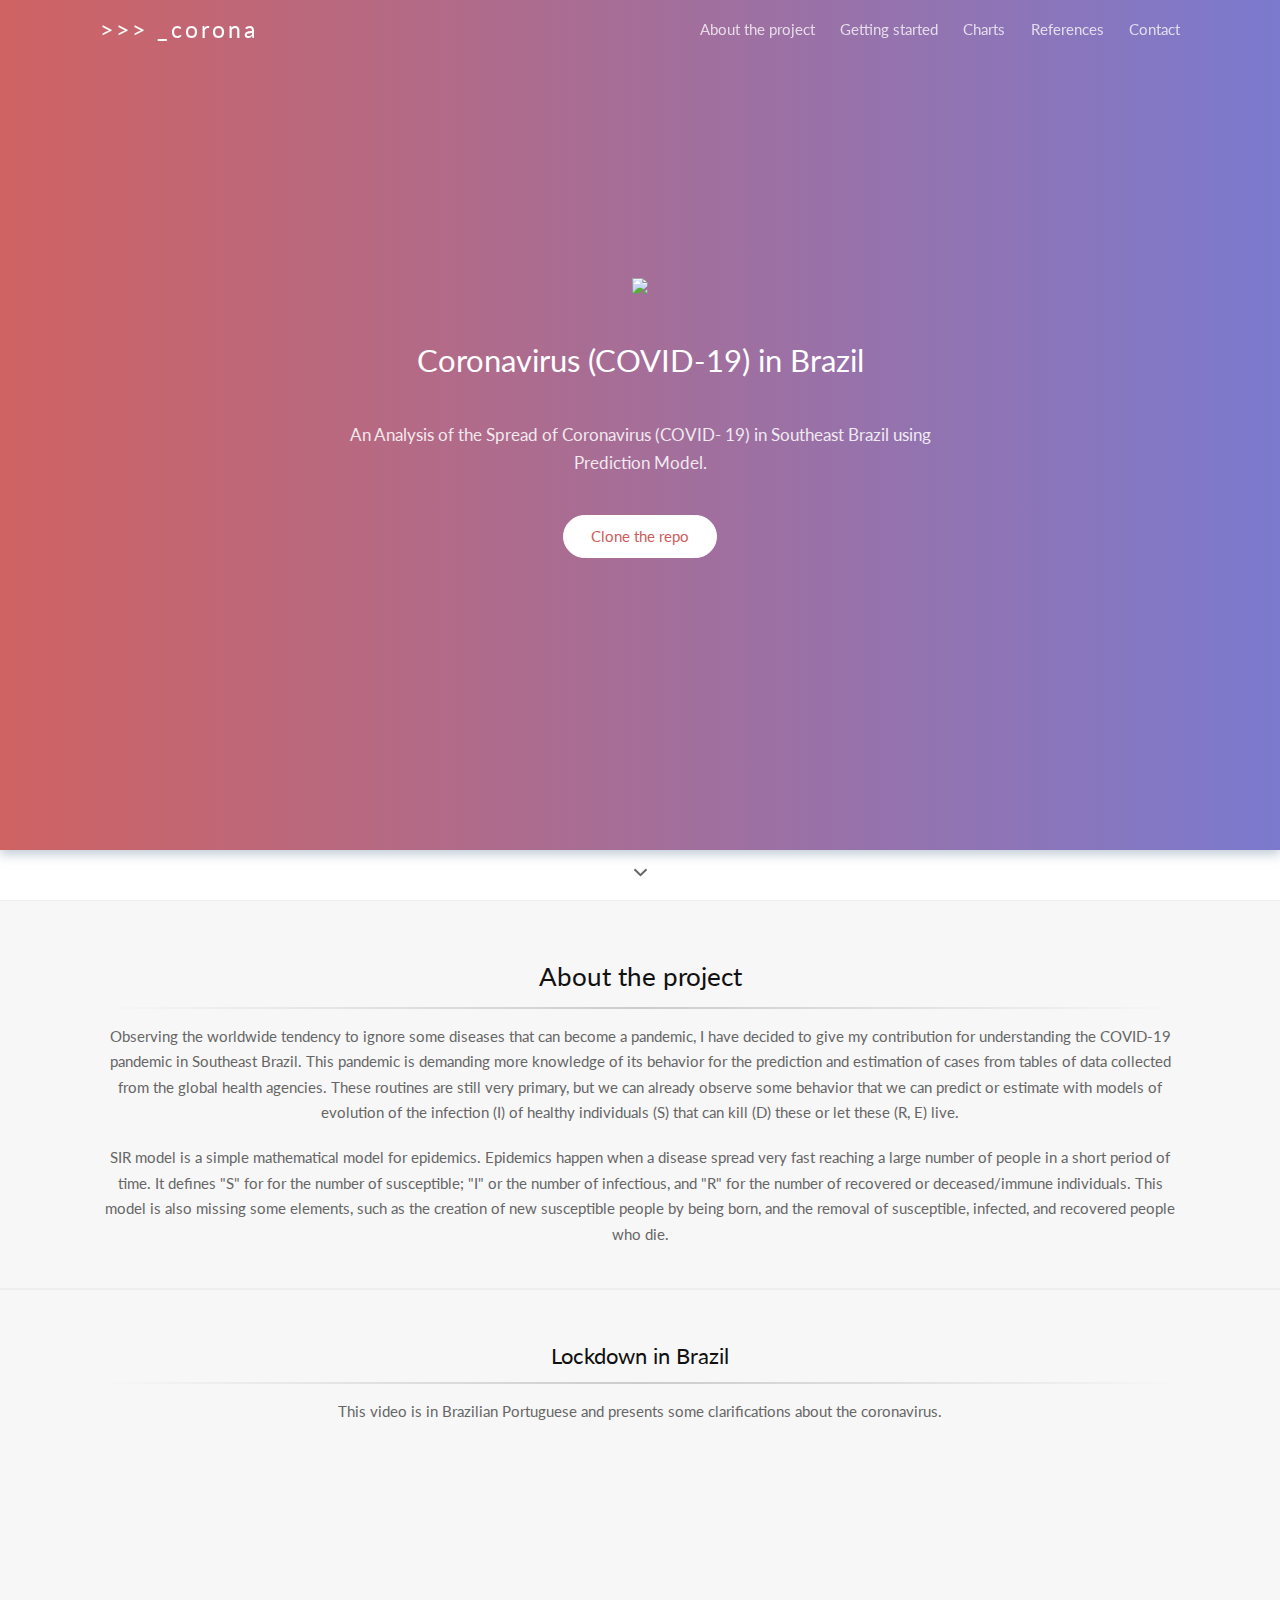
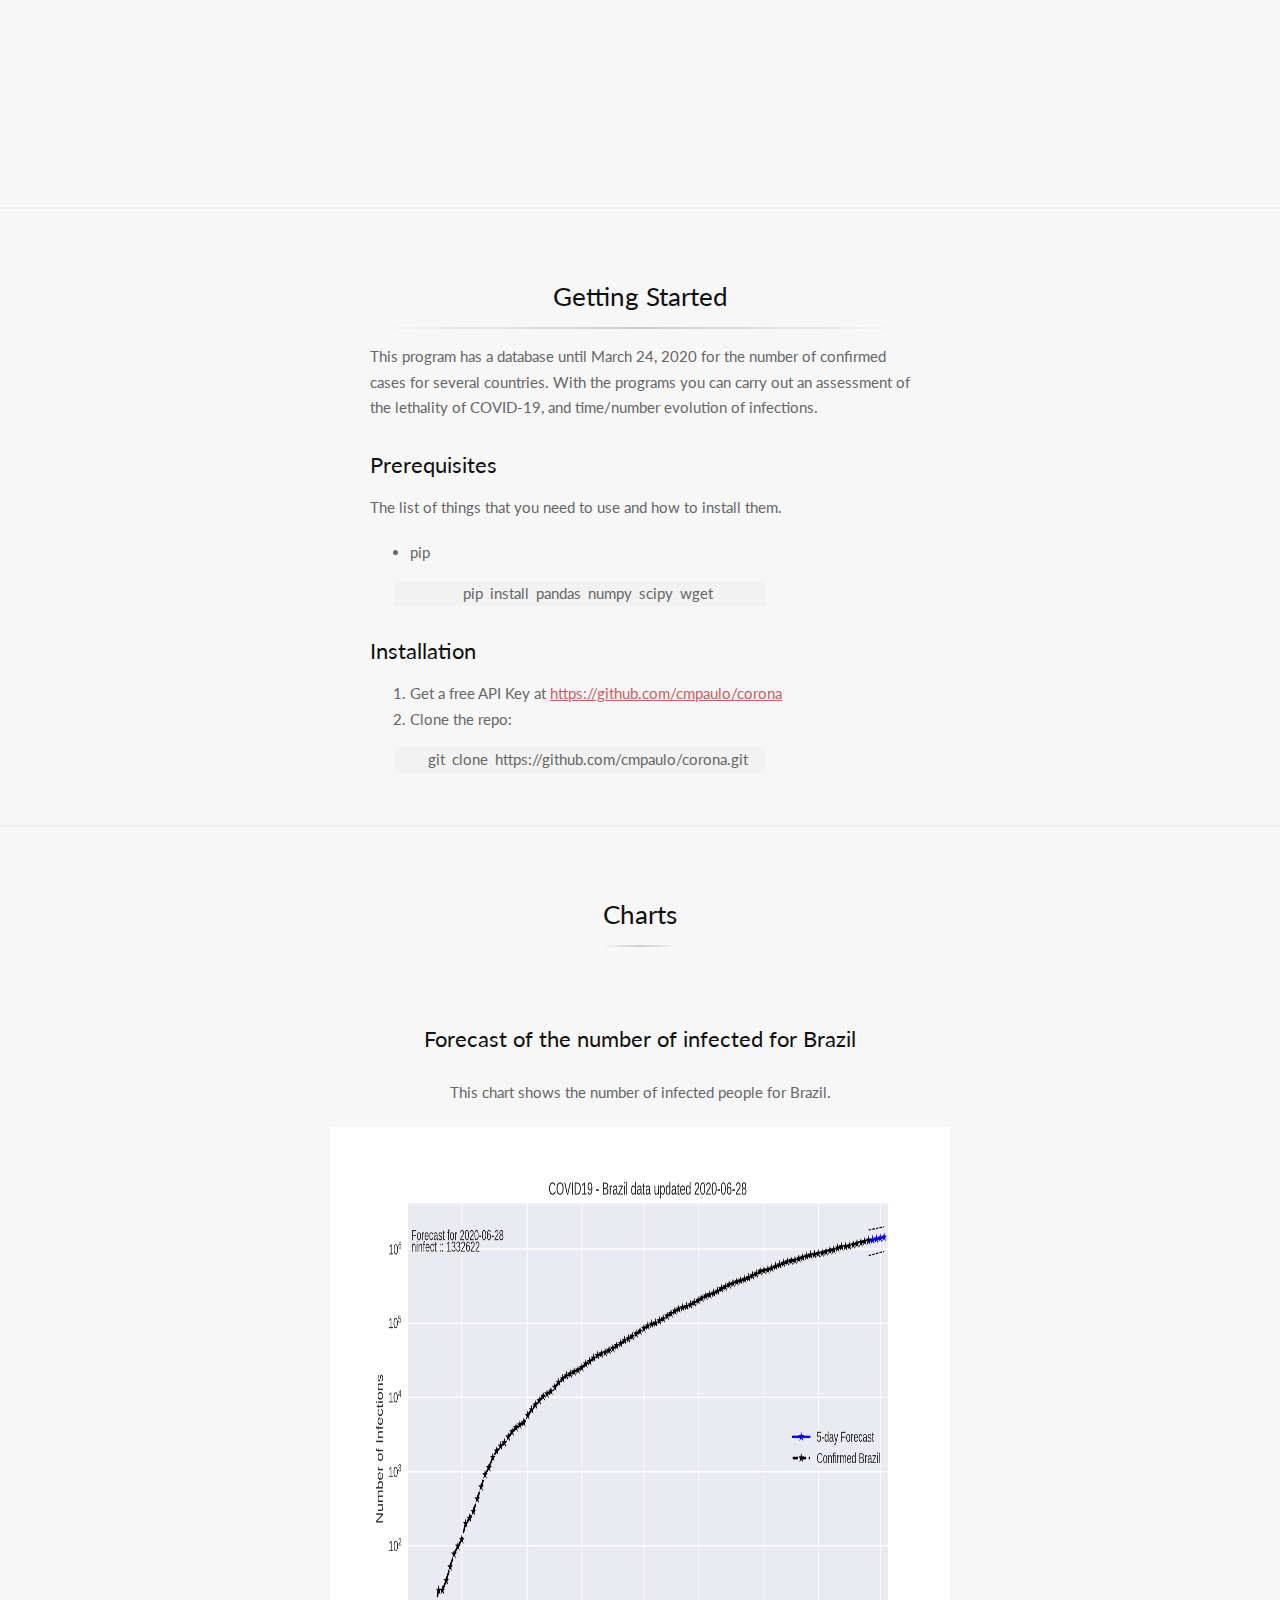
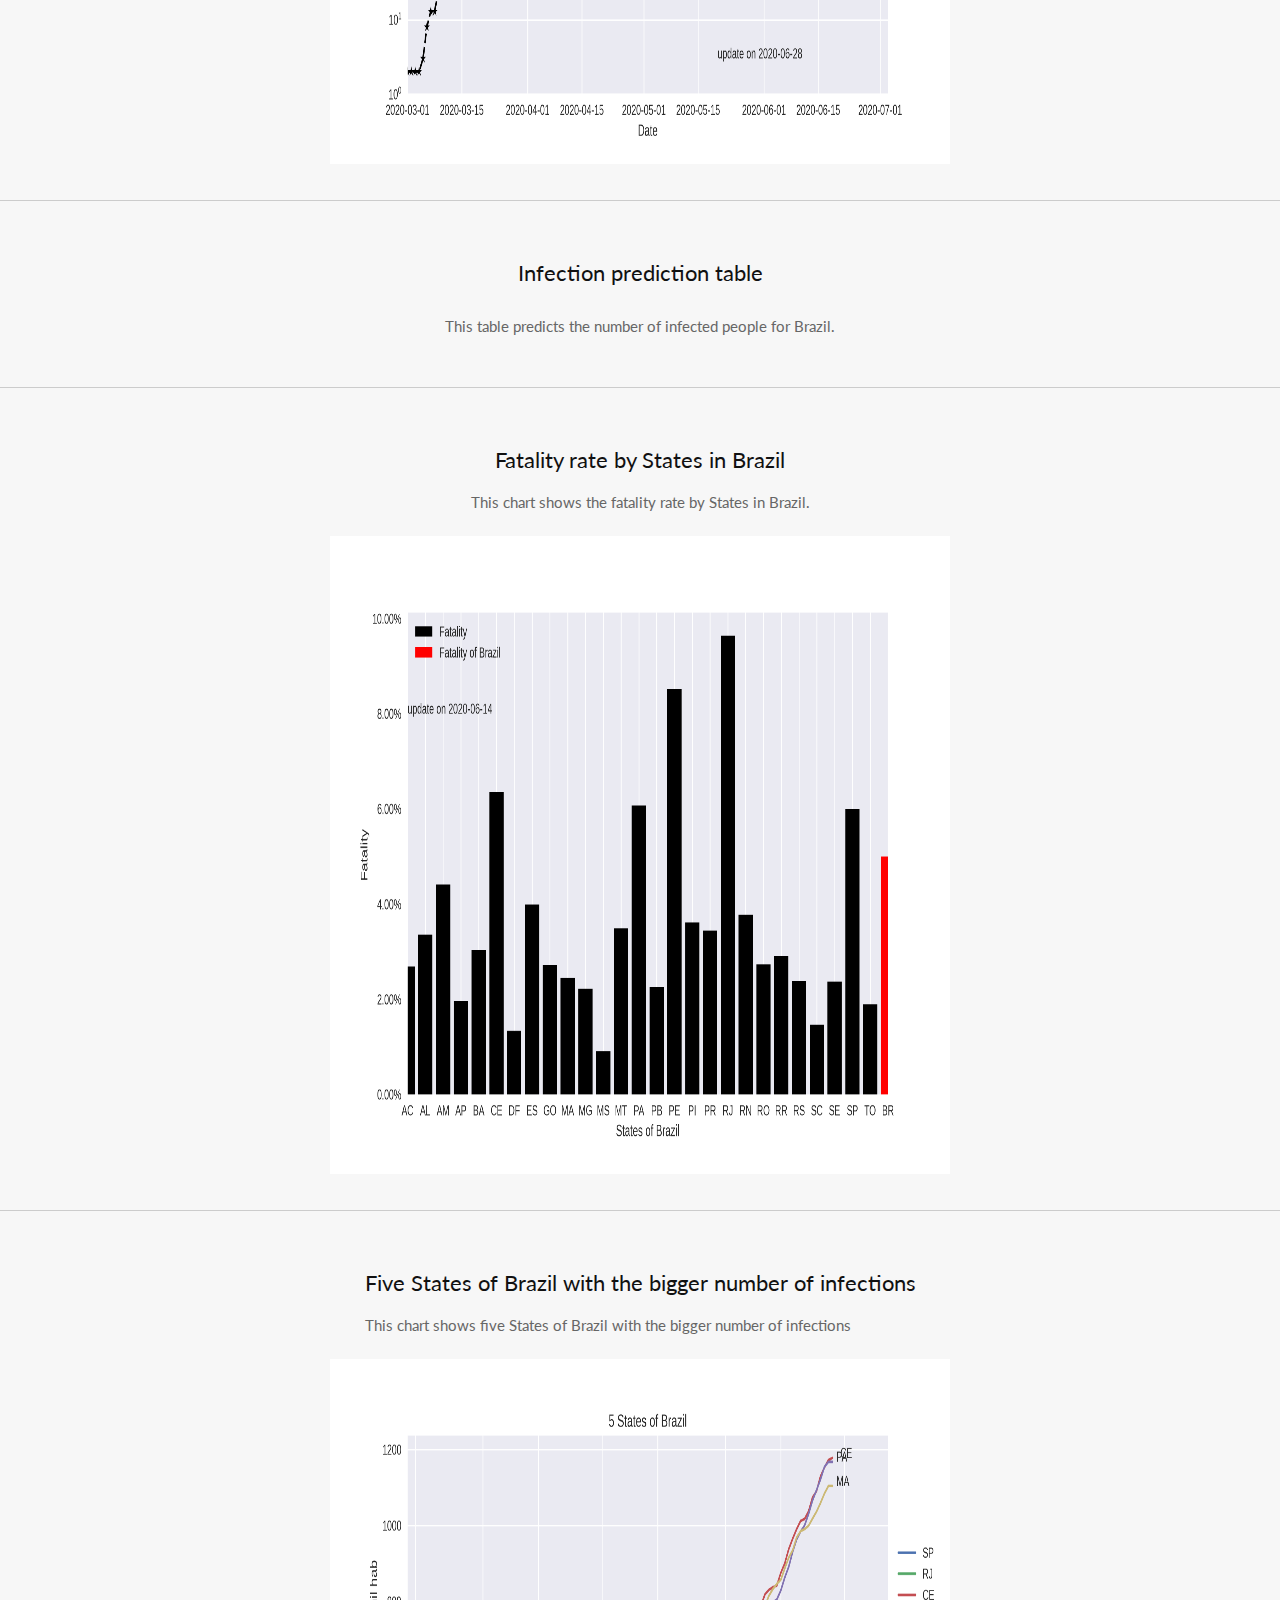
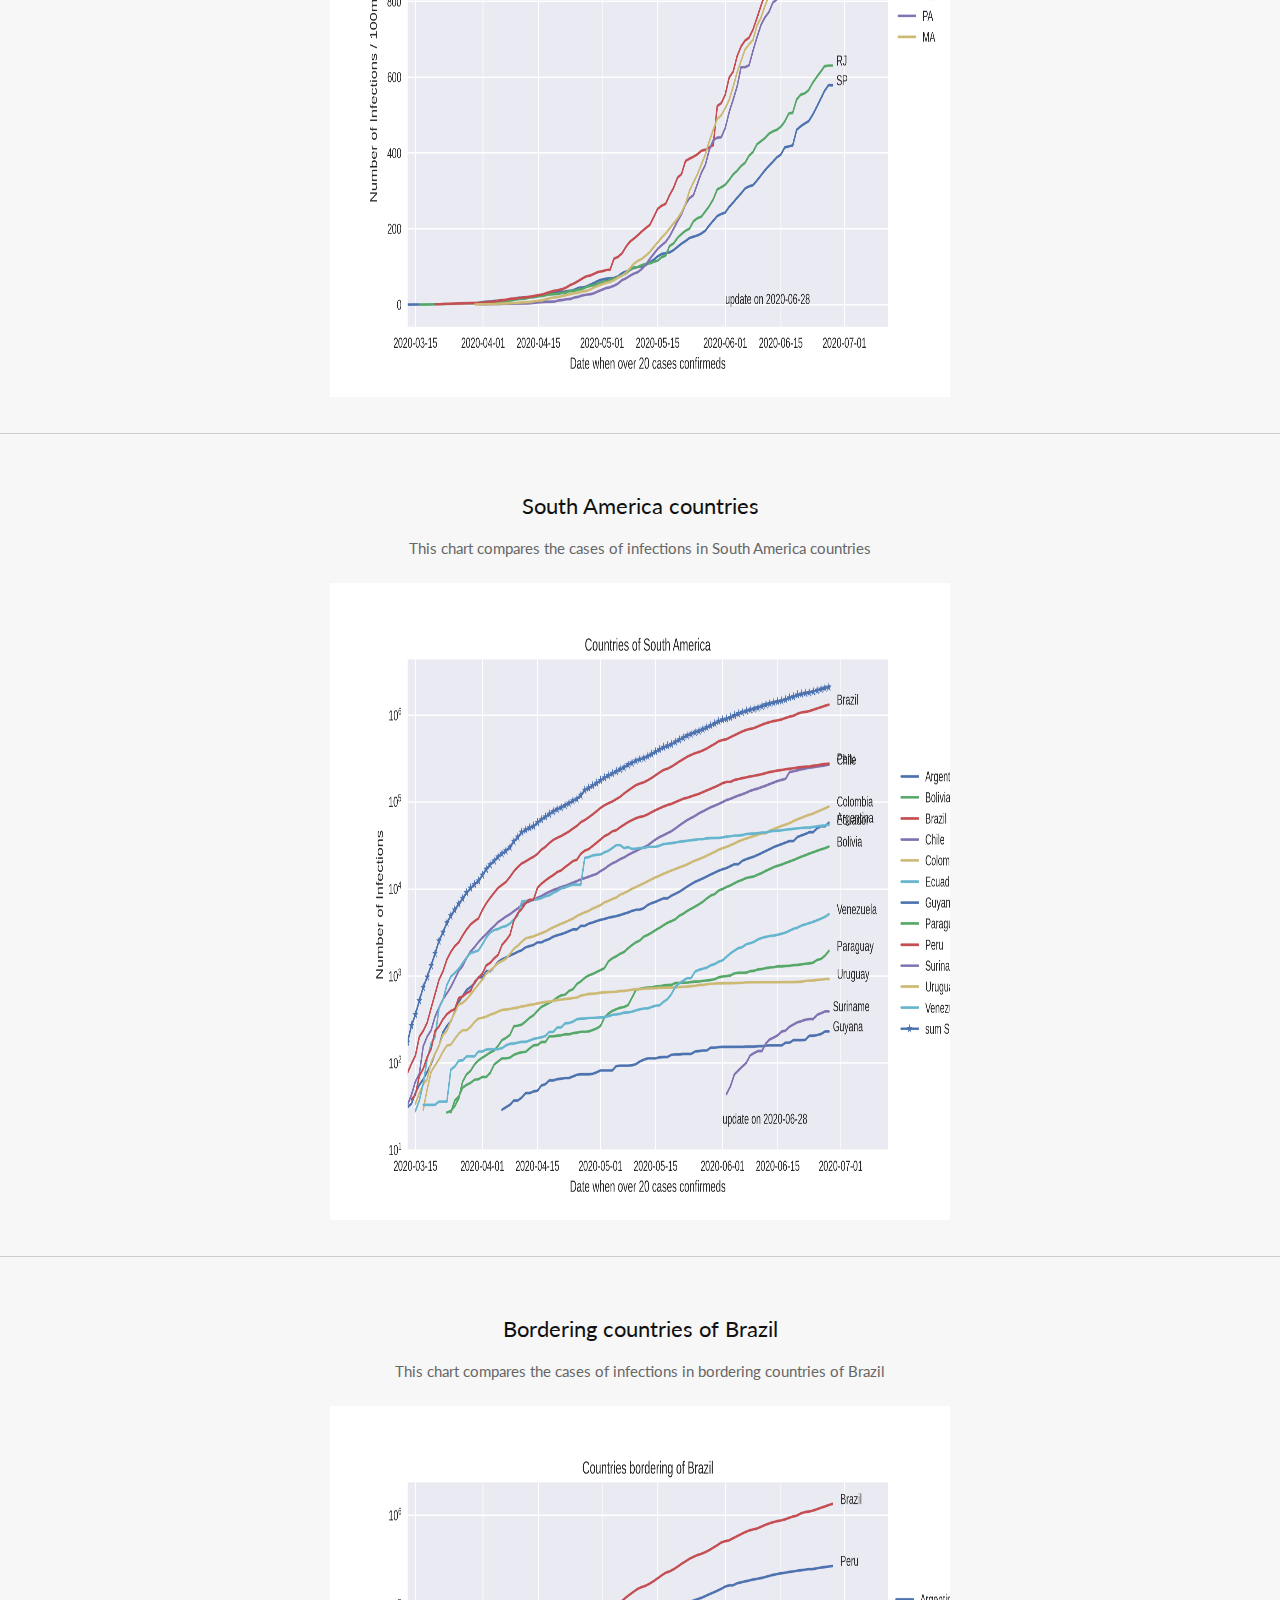
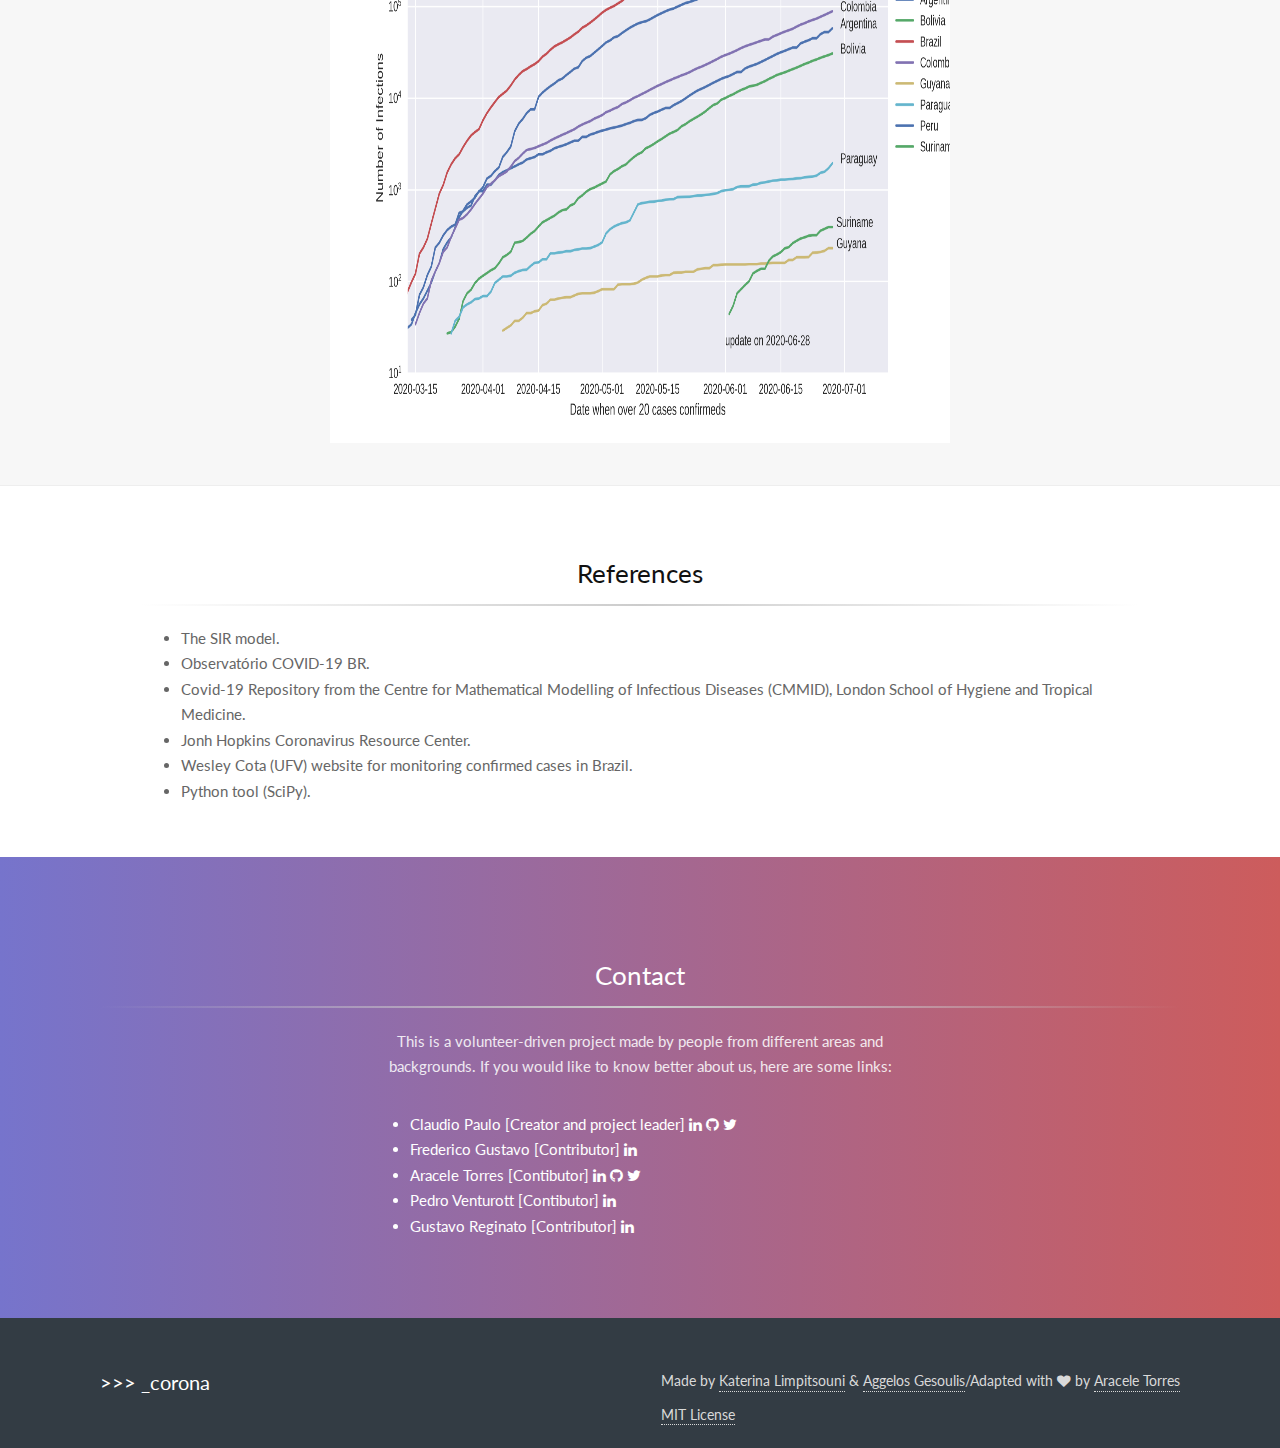
==== commit 6f044f01: "new images and table" ====
--- a/index.html
+++ b/index.html
@@ -134,63 +134,16 @@
     
             <hr class="hr2">
             <div class="expanded__inner" class="container">
-                    <h3 class="expanded__title">Infection prediction table</h3>
-					<p class="expanded__text">This table predicts the number of infected people for Brazil.</p>
-                    <table class="data__frame">
-                    <thead>
-                        <tr>
-                            <th></th>
-                            <th>Date</th>
-                            <th>Prediction</th>
-                            <th>Final number</th>
-                        </tr>
-                    </thead>
-                    <tbody>
-                        <tr>
-                            <th>0</th>
-                            <td>2020-05-19</td>
-                            <td>255847</td>
-                            <td>254220</td>
-                        </tr>
-                        <tr>
-                            <th>1</th>
-                            <td>2020-05-20</td>
-                            <td>270500</td>
-                            <td>-</td>
-                        </tr>
-                        <tr>
-                            <th>2</th>
-                            <td>2020-05-21</td>
-                            <td>285876</td>
-                            <td>-</td>
-                        </tr>
-                        <tr>
-                            <th>3</th>
-                            <td>2020-05-22</td>
-                            <td>302011</td>
-                            <td>-</td>
-                        </tr>
-                        <tr>
-                            <th>4</th>
-                            <td>2020-05-23</td>
-                            <td>318943</td>
-                            <td>-</td>
-                        </tr>
-                        <tr>
-                            <th>5</th>
-                            <td>2020-05-24</td>
-                            <td>336711</td>
-                            <td>-</td>
-                            </tr>
-                        </tbody>
-                        </table>
+              <h3 class="expanded__title">Infection prediction table</h3>
+                <p class="expanded__text">This table predicts the number of infected people for Brazil.</p>
+                  <div id='table-container'></div>
             </div>
             
             <hr class="hr2">
             <div class="expanded__inner" class="container">
                 <div class="expanded__content">
-					<h3 class="expanded__title">Fatality rate and infection rate by States in Brazil</h3>
-					<p class="expanded__text">This chart shows the fatality rate and infection rate by States in Brazil.</p>
+					<h3 class="expanded__title">Fatality rate by States in Brazil</h3>
+					<p class="expanded__text">This chart shows the fatality rate by States in Brazil.</p>
 				</div>
 				<div class="expanded__media">
 					<img src="images/fatality_rate.png" class="expanded__image">
@@ -324,9 +277,15 @@
 	</div>
 	
 <script src='js/app.min.js'></script>
+<script type="text/javascript" src="js/jquery.min.js"></script>
+<script type="text/javascript" src="js/bootstrap.min.js"></script>
+<script type="text/javascript" src="js/jquery.csv.min.js"></script>
+<script type="text/javascript" src="js/jquery.dataTables.min.js"></script>
+<script type="text/javascript" src="js/dataTables.bootstrap.js"></script>
+<script type="text/javascript" src="js/csv_to_html_table.js"></script>
 
 <script async src="https://www.googletagmanager.com/gtag/js?id=UA-98726453-3"></script>
-<script>
+<script type="text/javascript">
   window.dataLayer = window.dataLayer || [];
   function gtag(){dataLayer.push(arguments);}
   gtag('js', new Date());
@@ -340,6 +299,23 @@
 	    'transport_type': 'beacon'
 	  });
 	};
+  function format_link(link){
+    if (link)
+      return "<a href='" + link + "' target='_blank'>" + link + "</a>";
+    else
+      return "";
+    }
+  CsvToHtmlTable.init({
+    csv_path: 'prediction_br.csv',
+    // csv_path: 'http://localhost:8000/prediction_br.csv',
+    element: 'table-container', 
+    allow_download: true,
+    csv_options: {separator: ','},
+    // csv_options: {separator: ',', delimiter: '"'},
+    datatables_options: {"paging": false},
+    custom_formatting: [[4, format_link]]
+    });
+
 </script>
 
 </body>
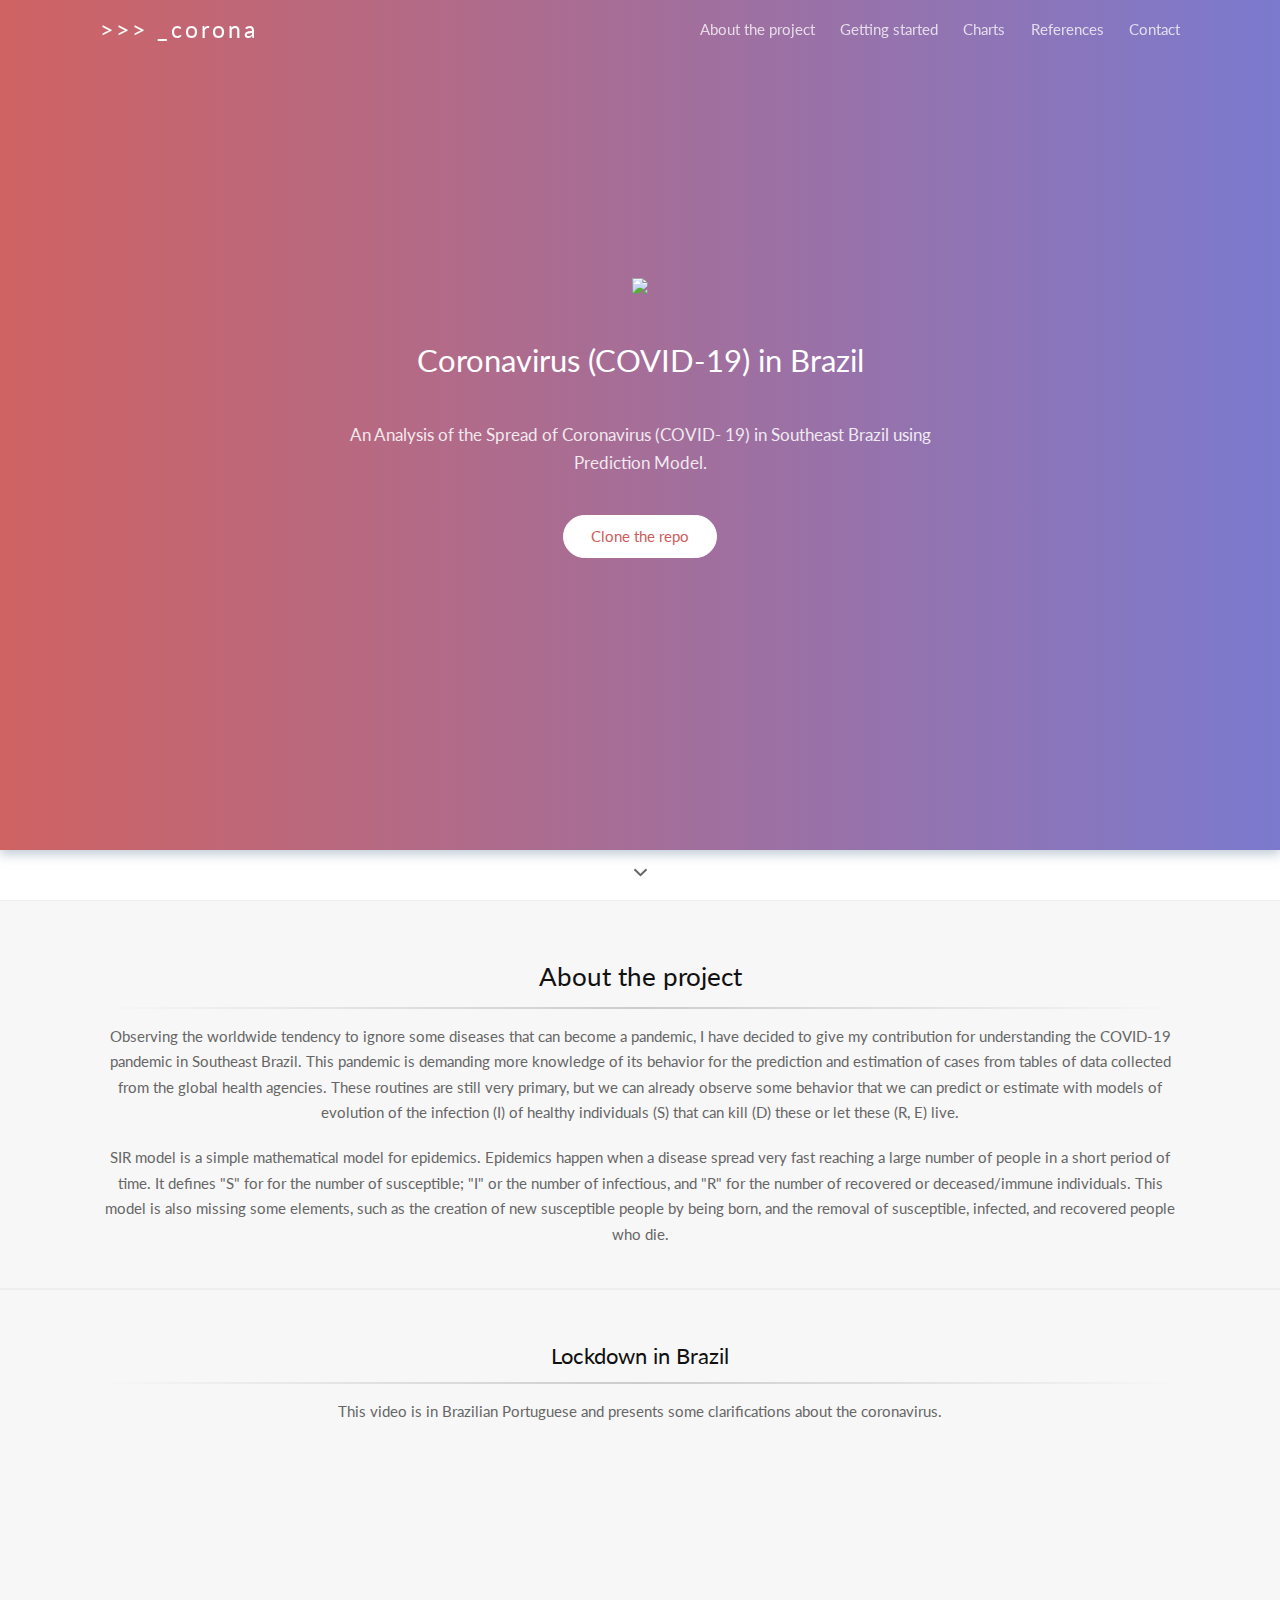
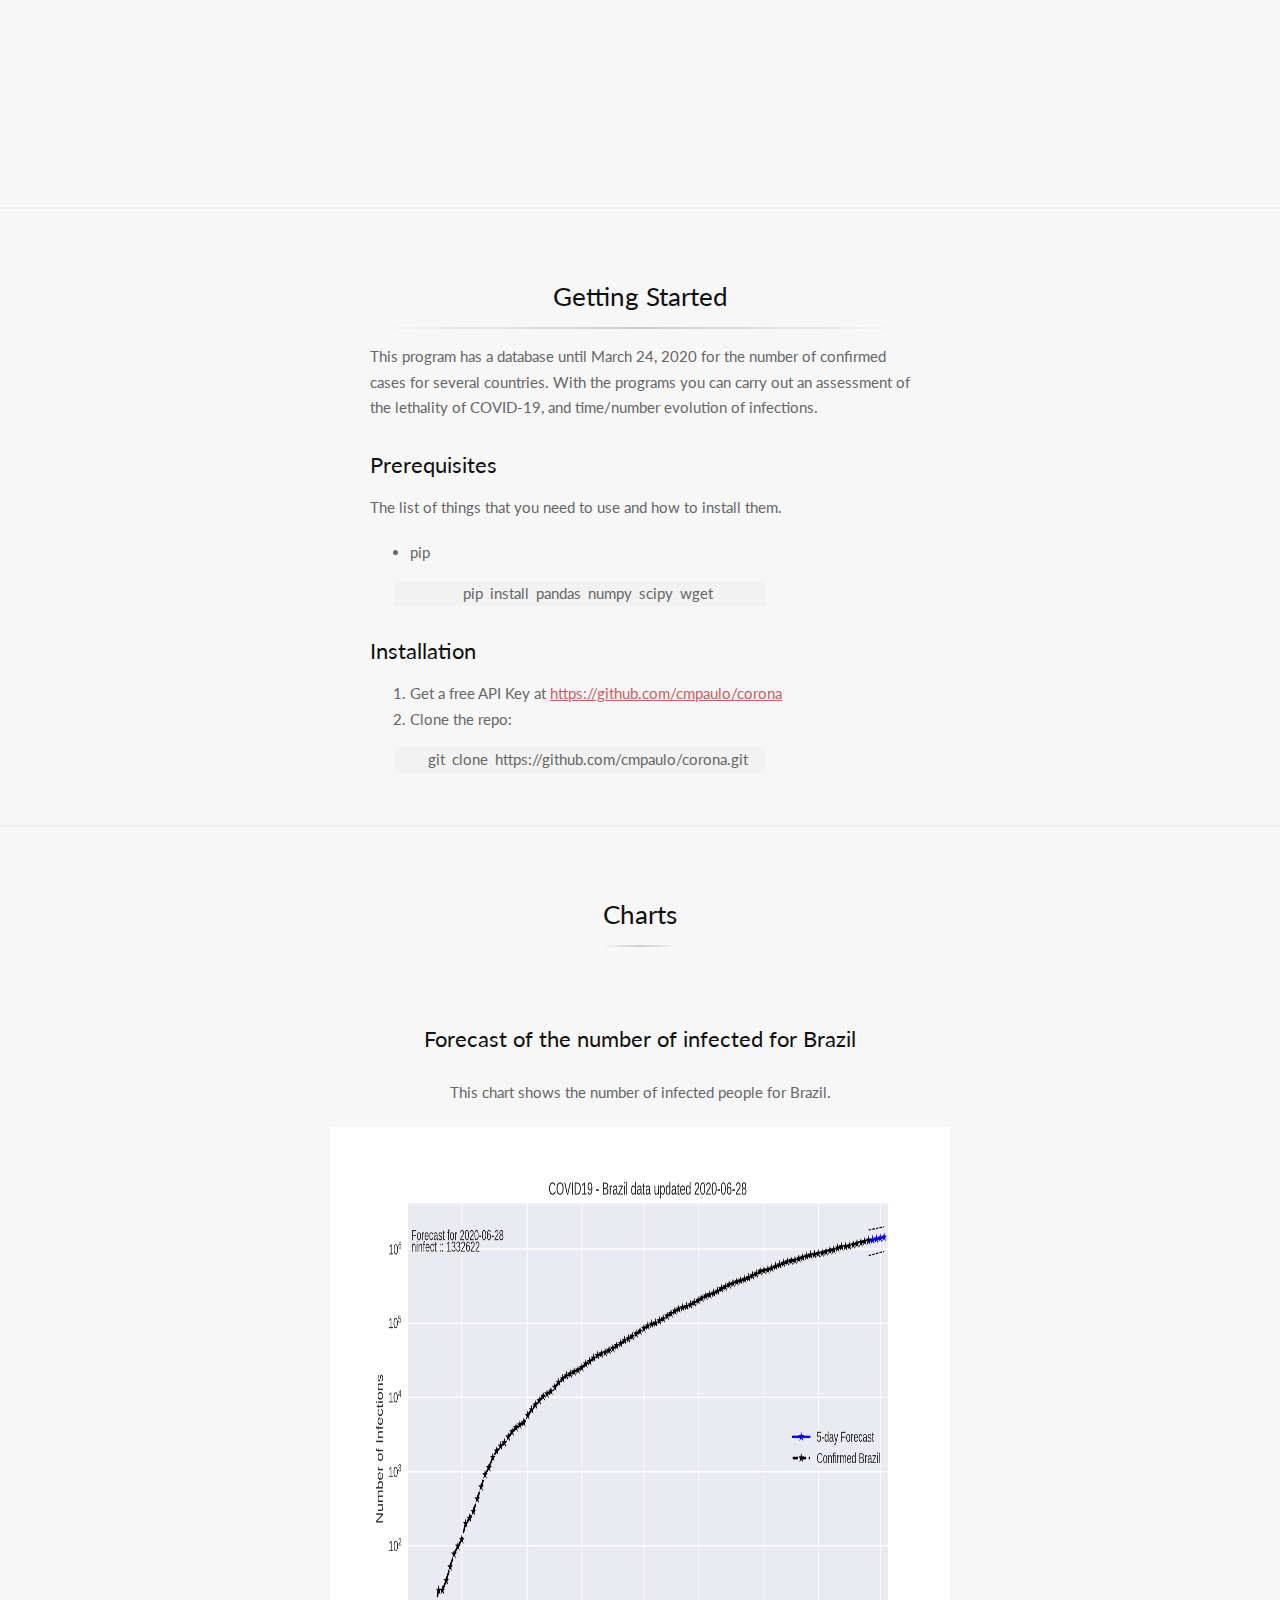
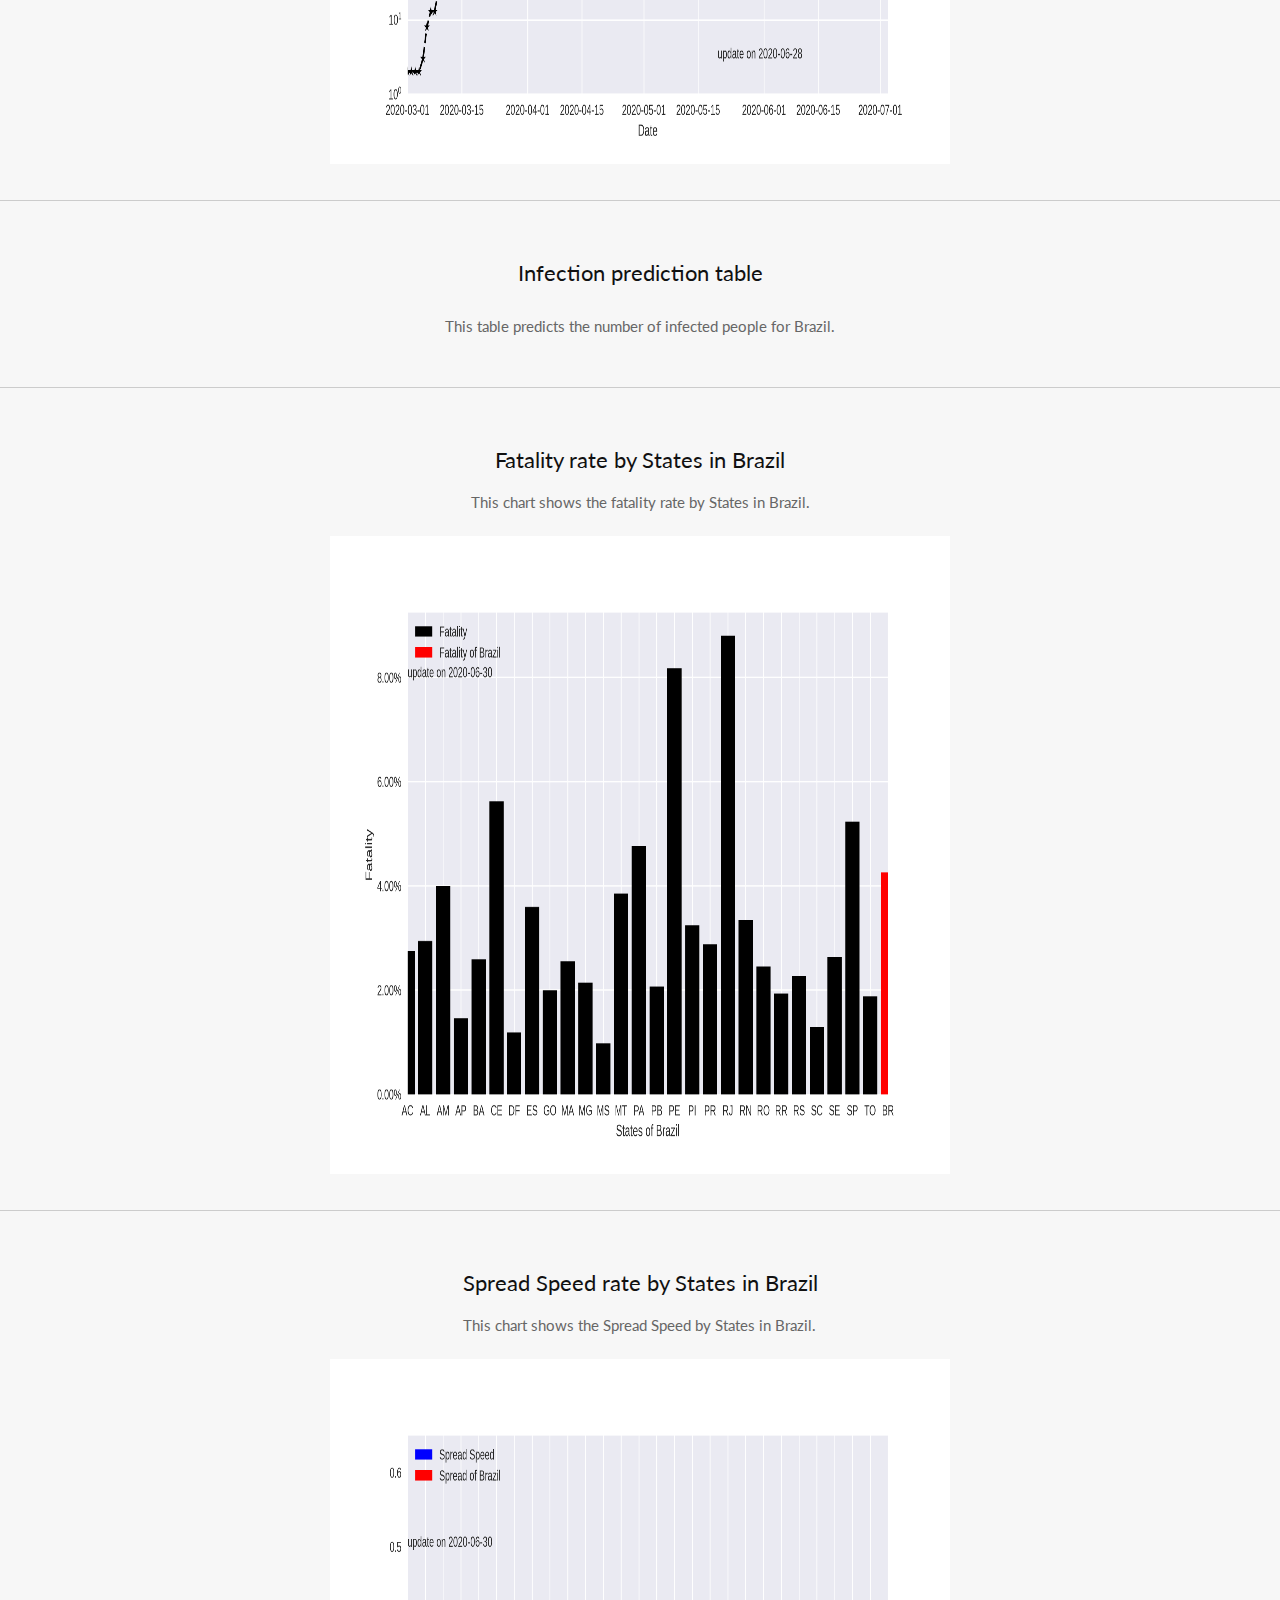
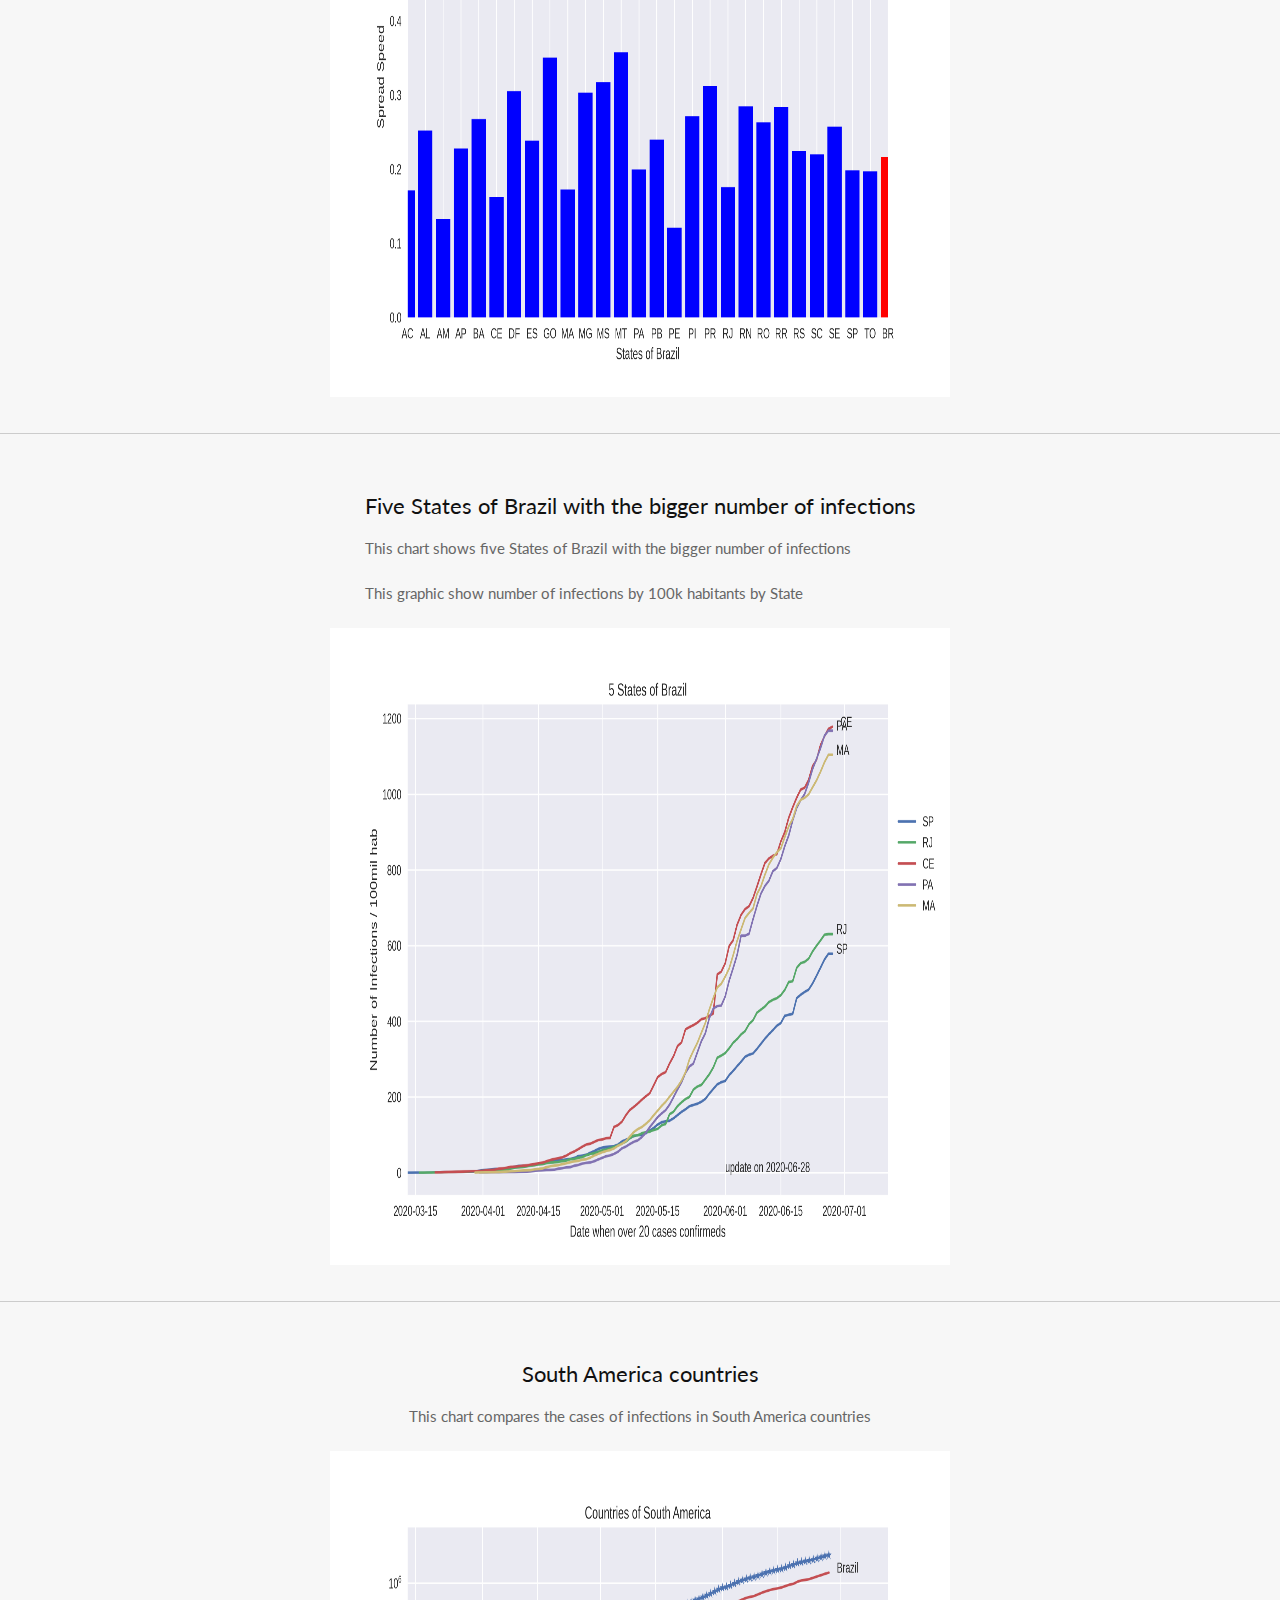
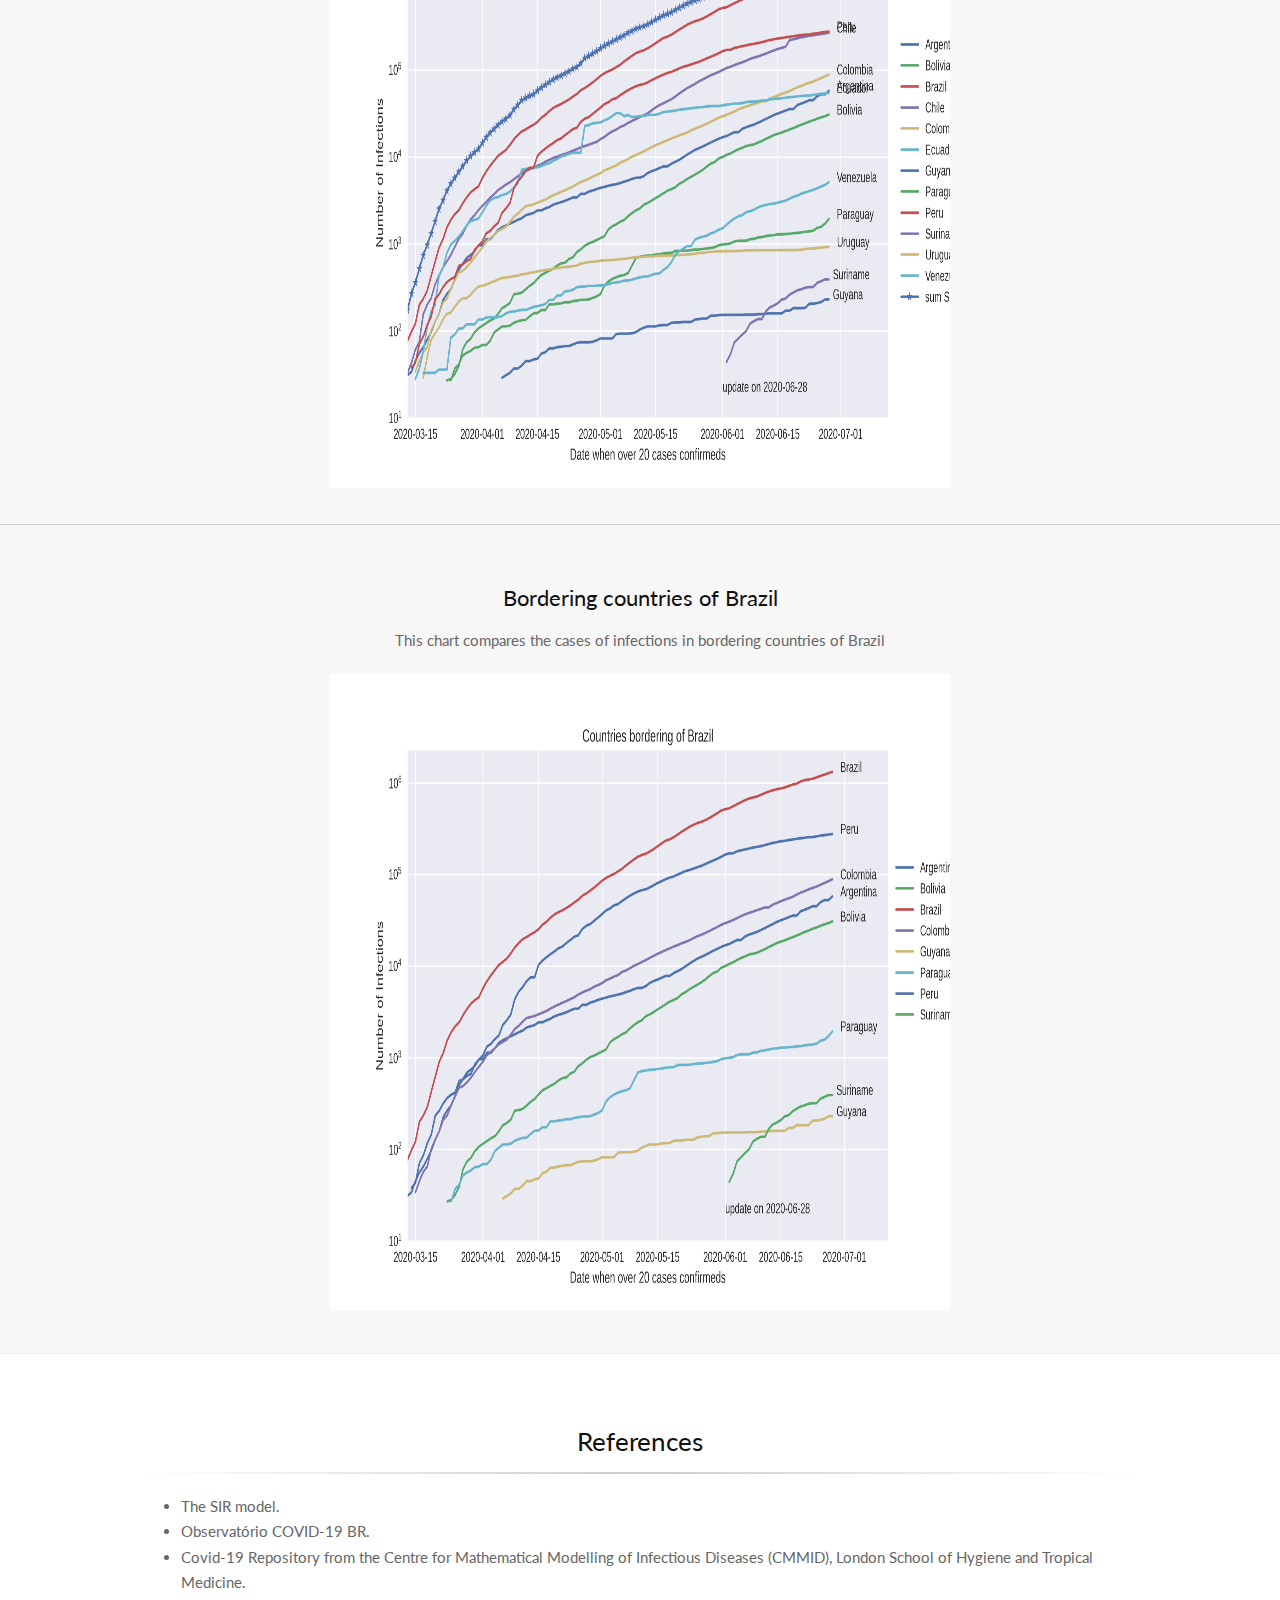
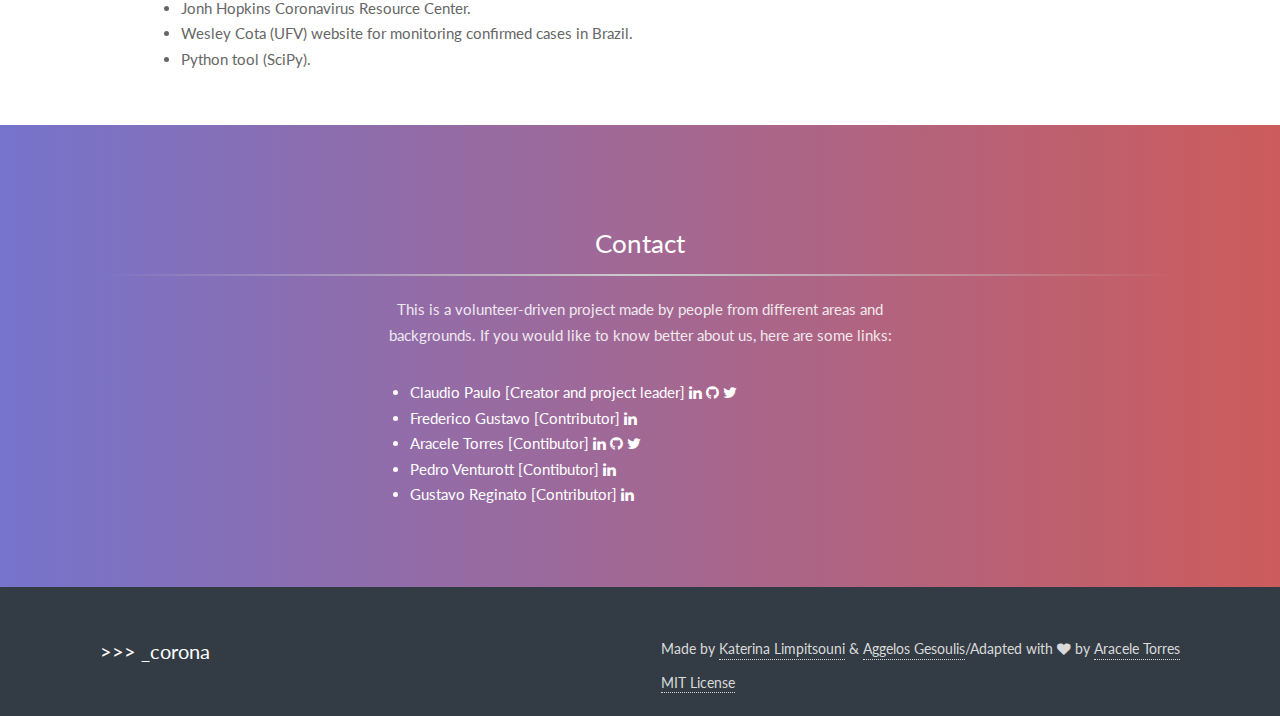
==== commit ce49a32a: "new image of spread speed and update div in index.html and in readme inclue a spread fig" ====
--- a/index.html
+++ b/index.html
@@ -149,12 +149,24 @@
 					<img src="images/fatality_rate.png" class="expanded__image">
 				</div>
 			</div>
+
+			<hr class="hr2">
+            <div class="expanded__inner" class="container">
+                <div class="expanded__content">
+					<h3 class="expanded__title">Spread Speed rate by States in Brazil</h3>
+					<p class="expanded__text">This chart shows the Spread Speed by States in Brazil.</p>
+				</div>
+				<div class="expanded__media">
+					<img src="images/spreadSpeedRate.png" class="expanded__image">
+				</div>
+			</div>
 		
             <hr class="hr2">
             <div class="expanded__inner" class="container">
                     <div class="expanded__content">
                         <h3 class="expanded__title">Five States of Brazil with the bigger number of infections</h3>
                         <p class="expanded__text">This chart shows five States of Brazil with the bigger number of infections</p>
+                        <p class="expanded__text">This graphic show number of infections by 100k habitants by State</p>
                     </div>
                     <div class="expanded__media">
                         <img src="images/n20cases_TOP5.png" class="expanded__image">
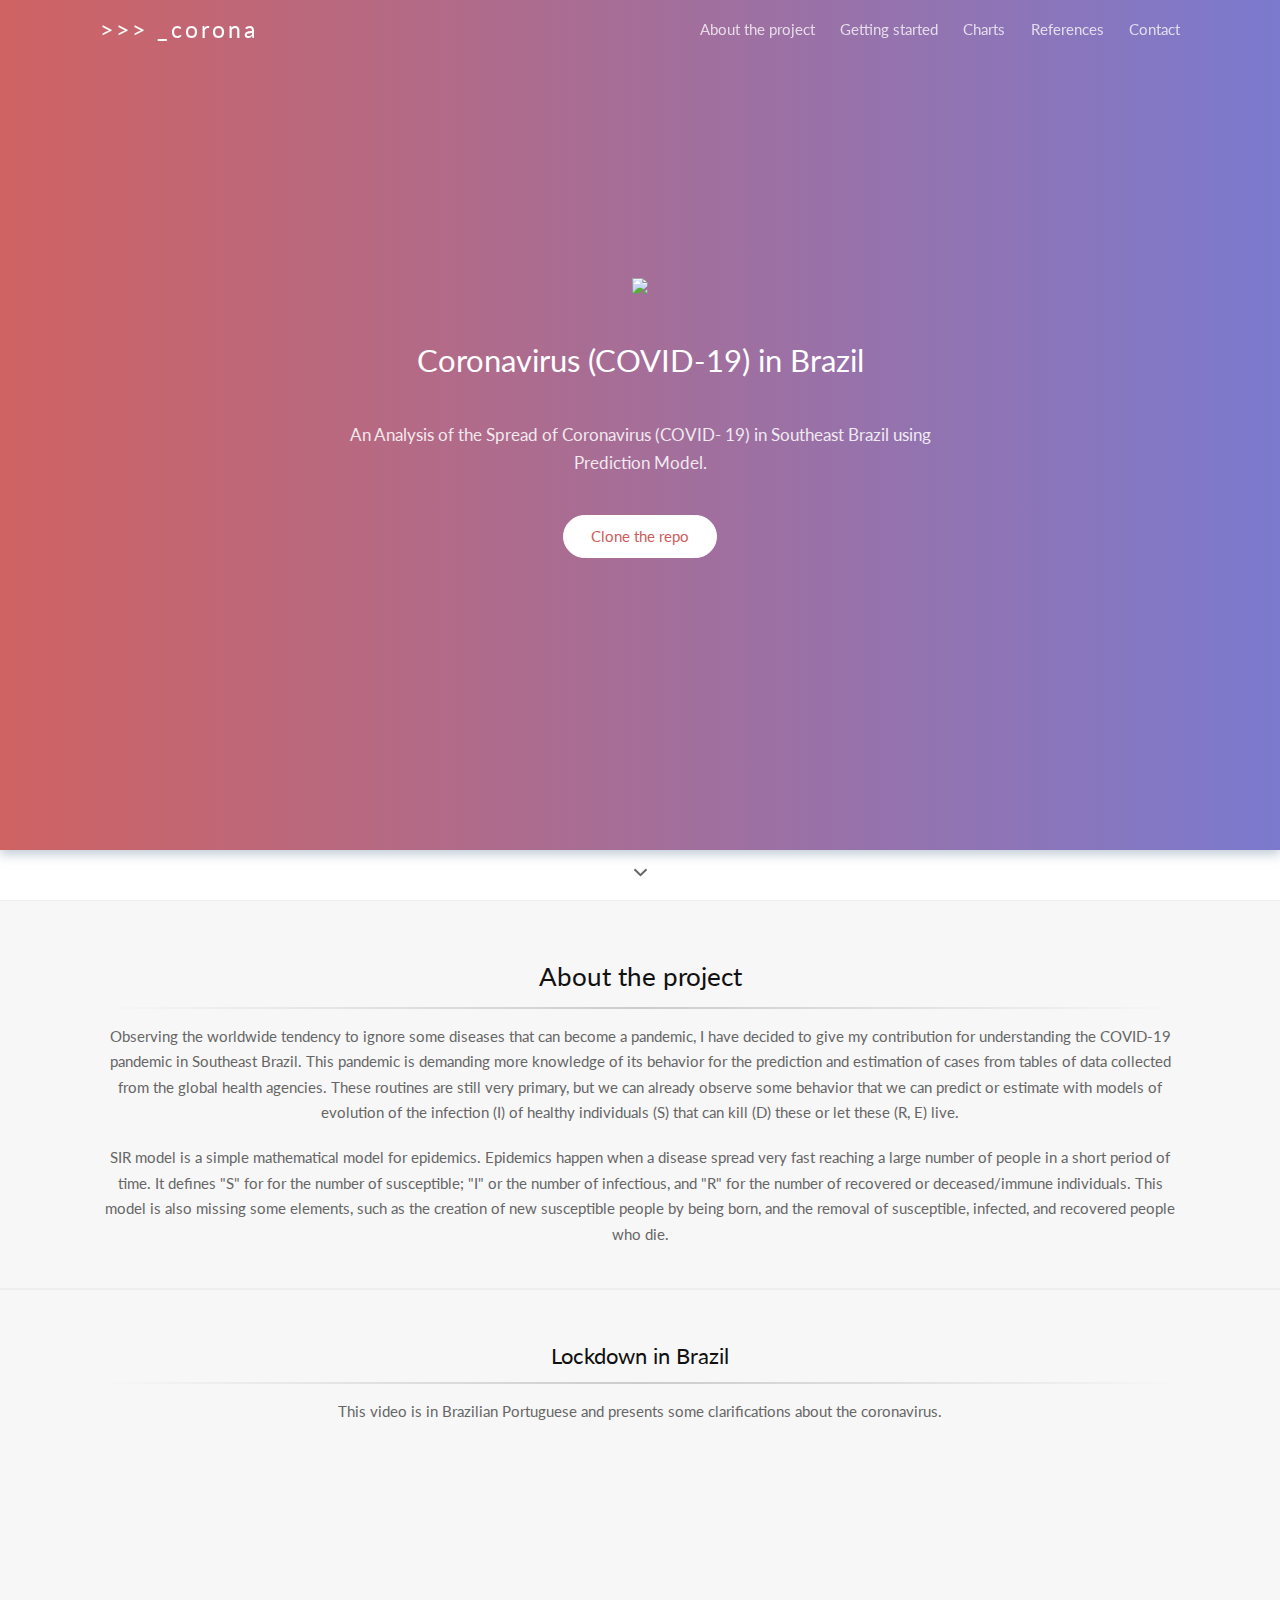
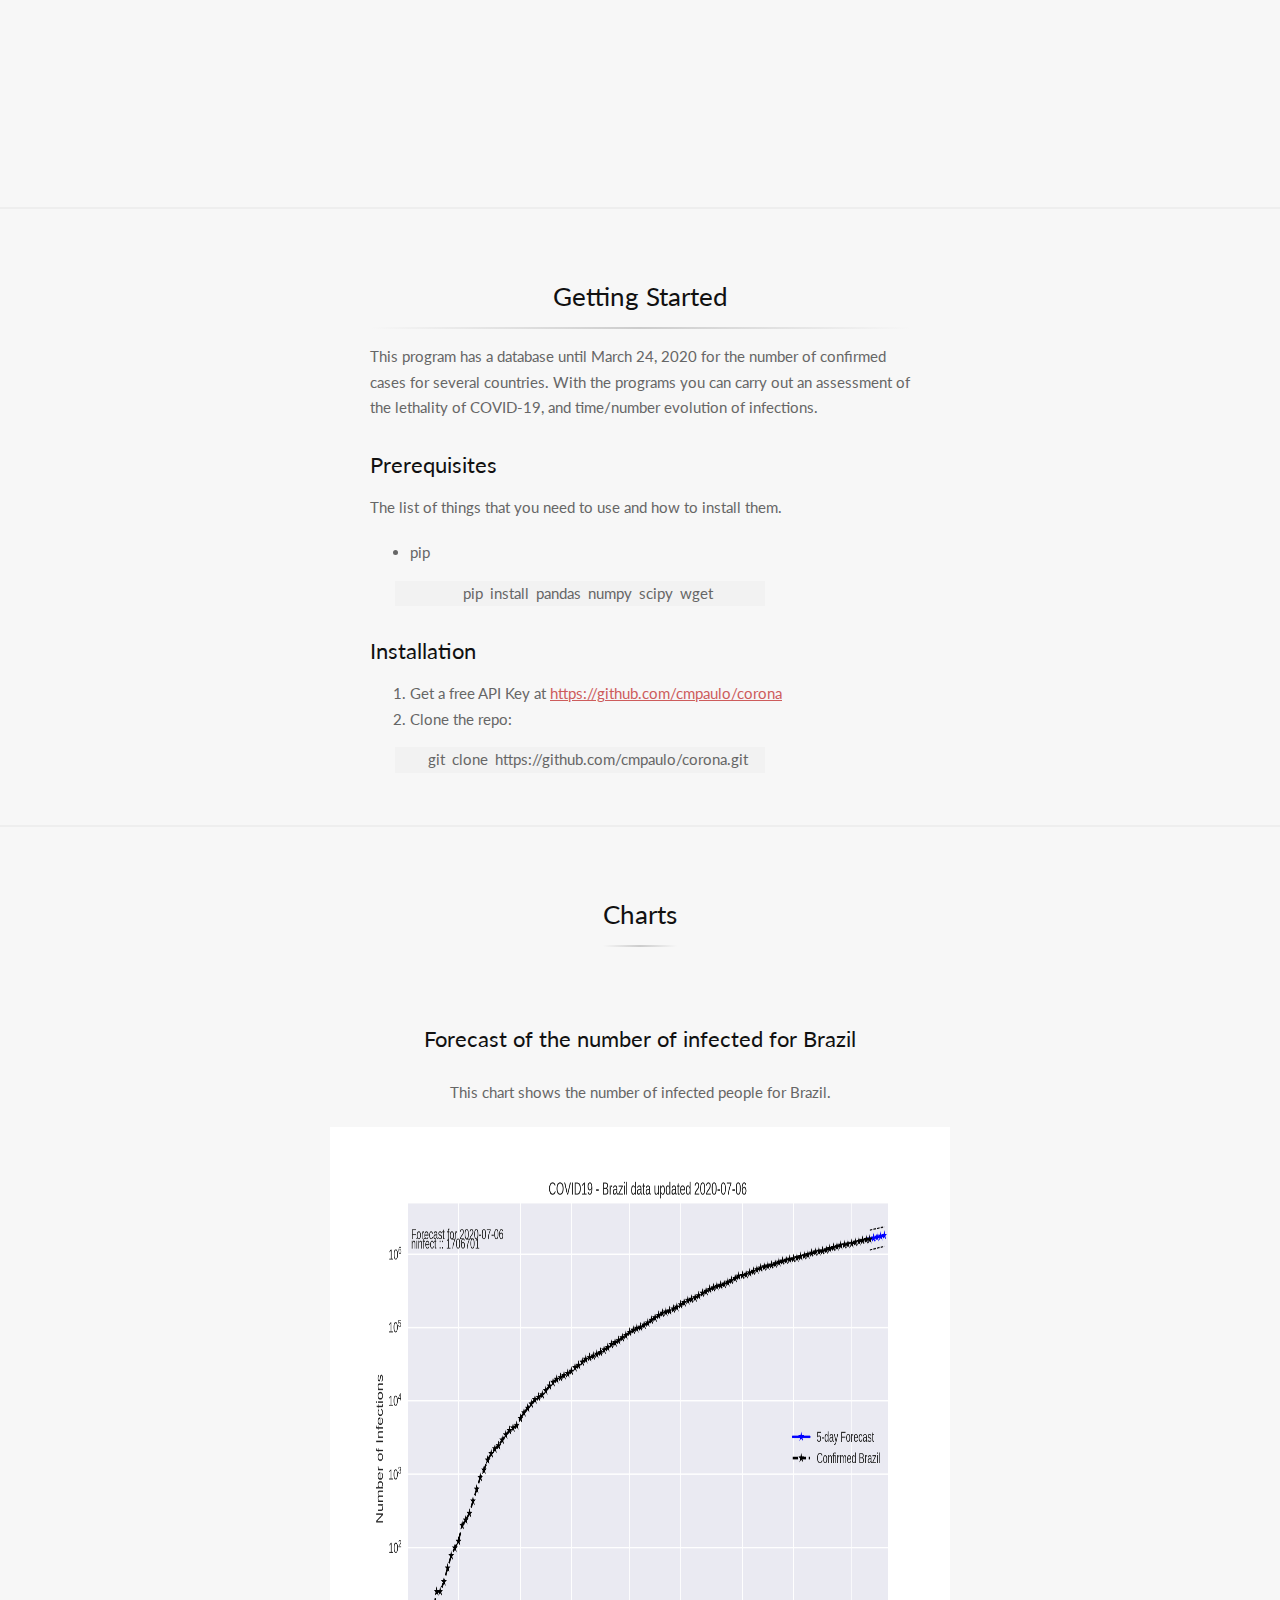
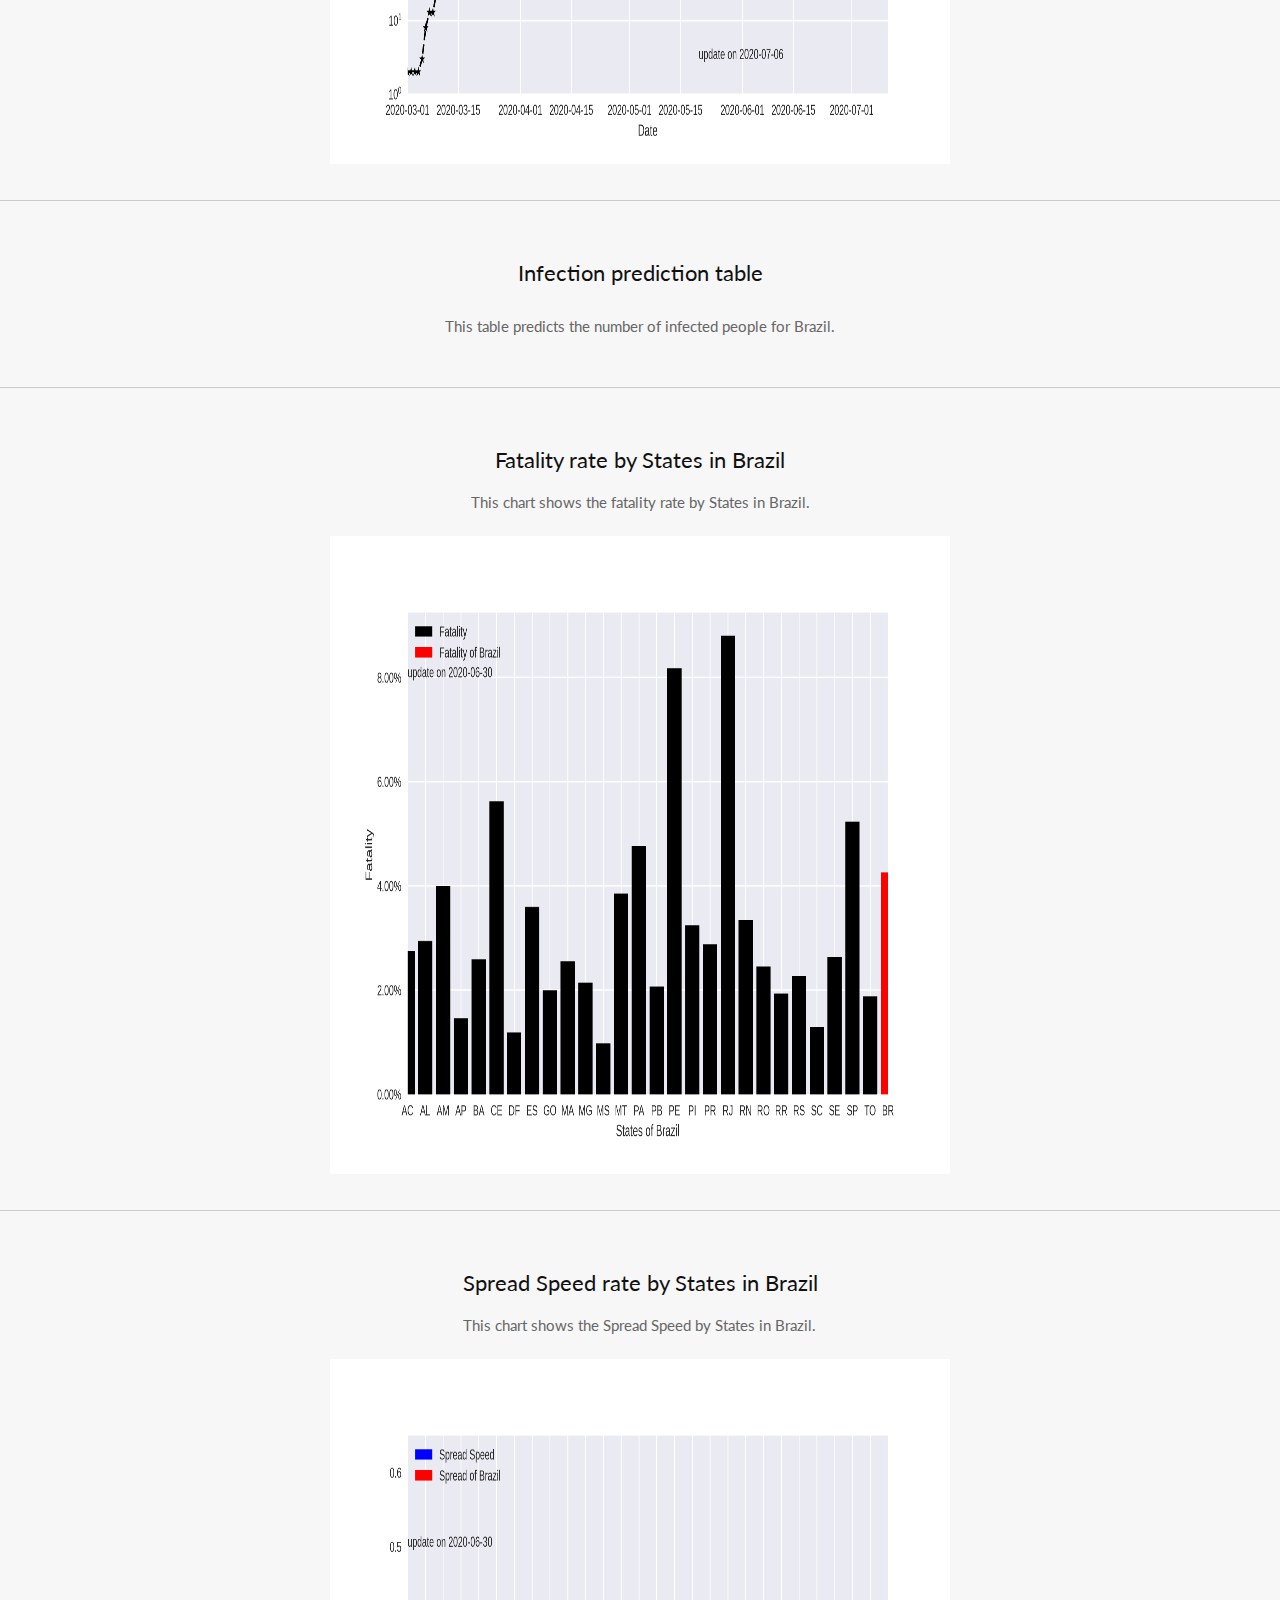
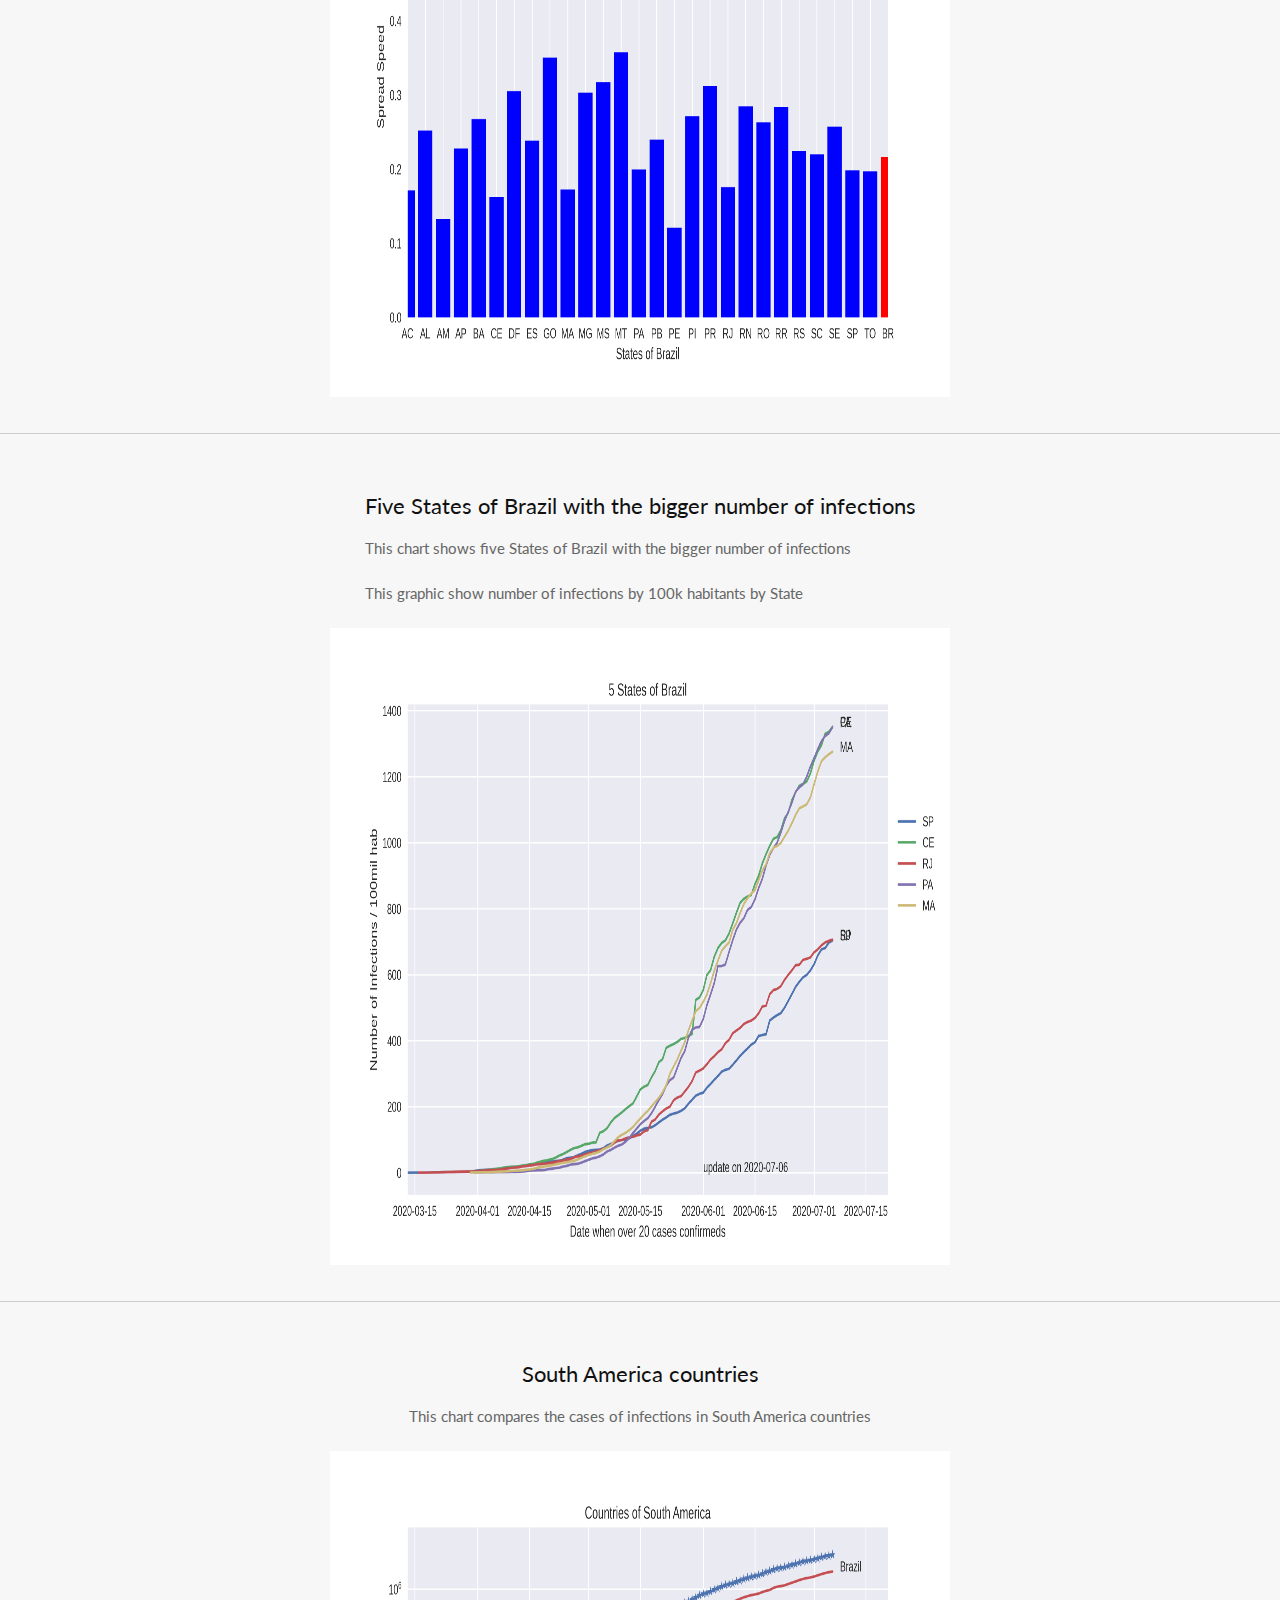
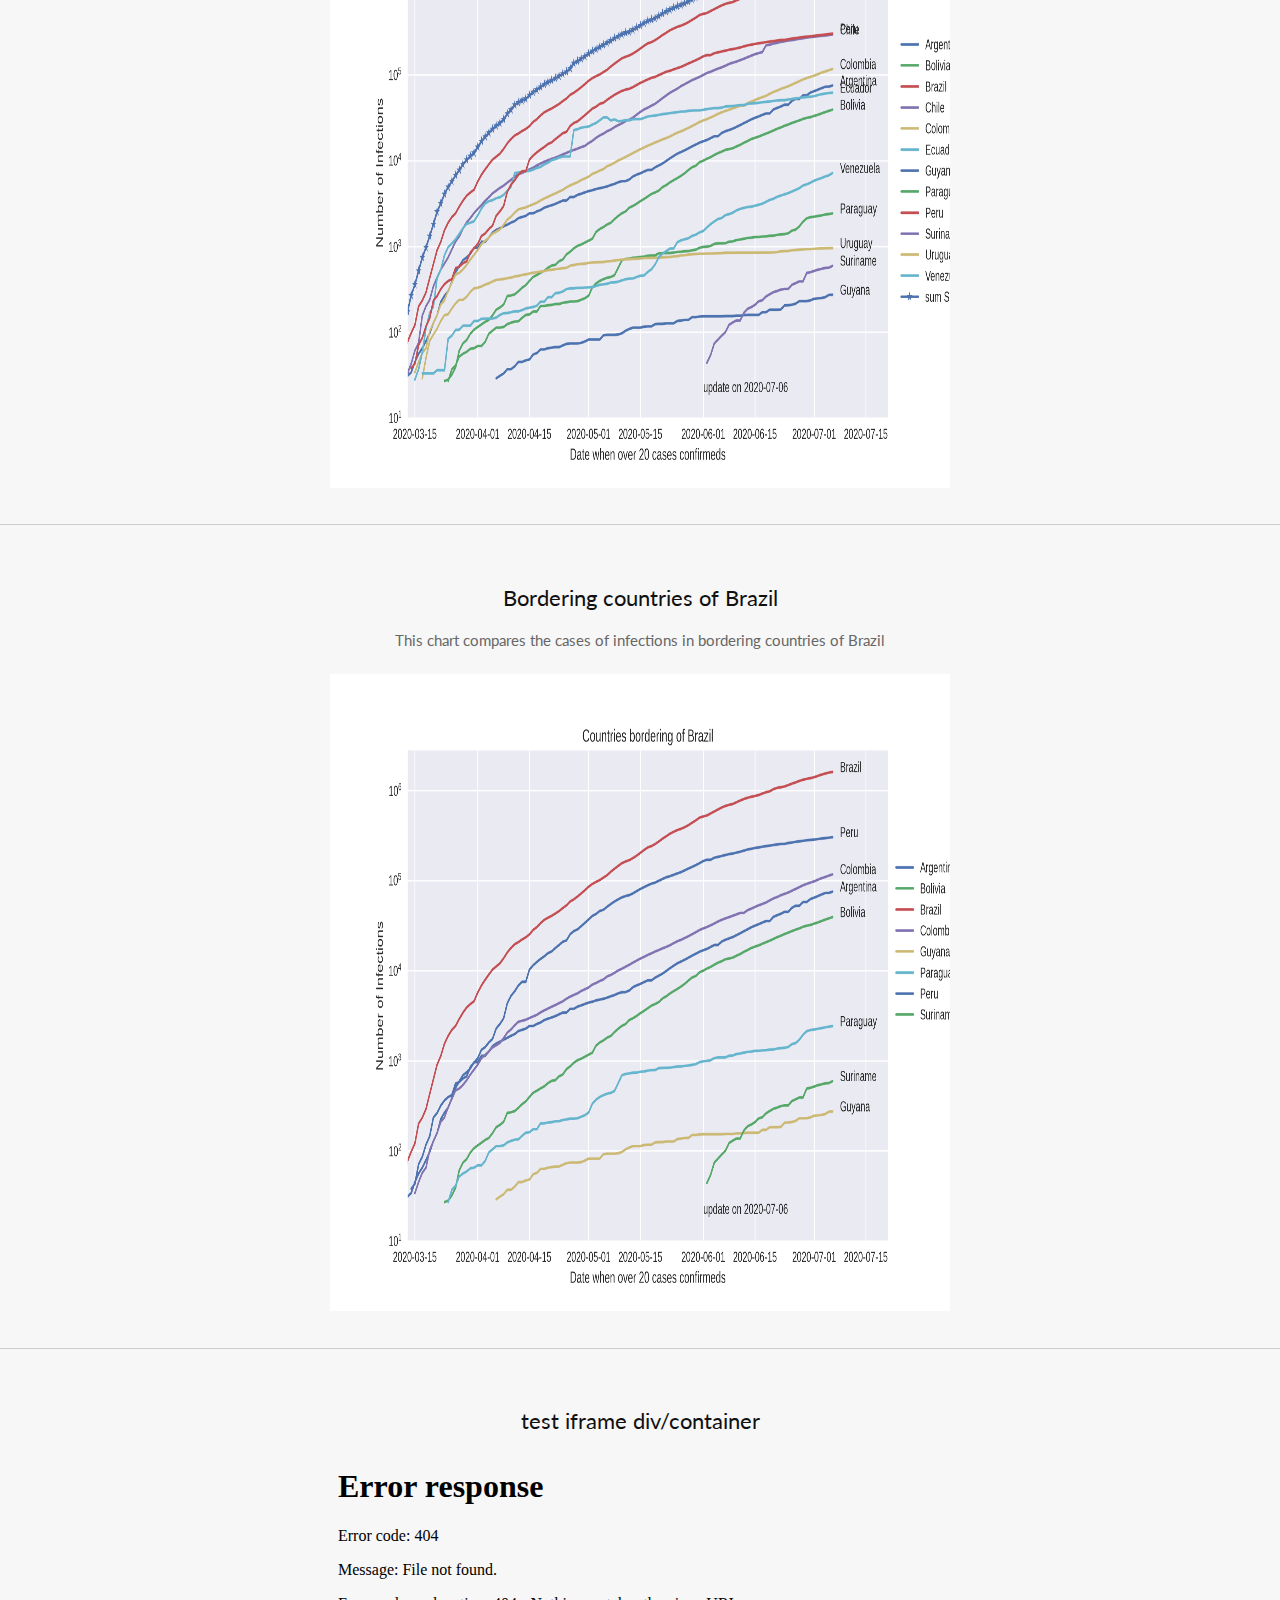
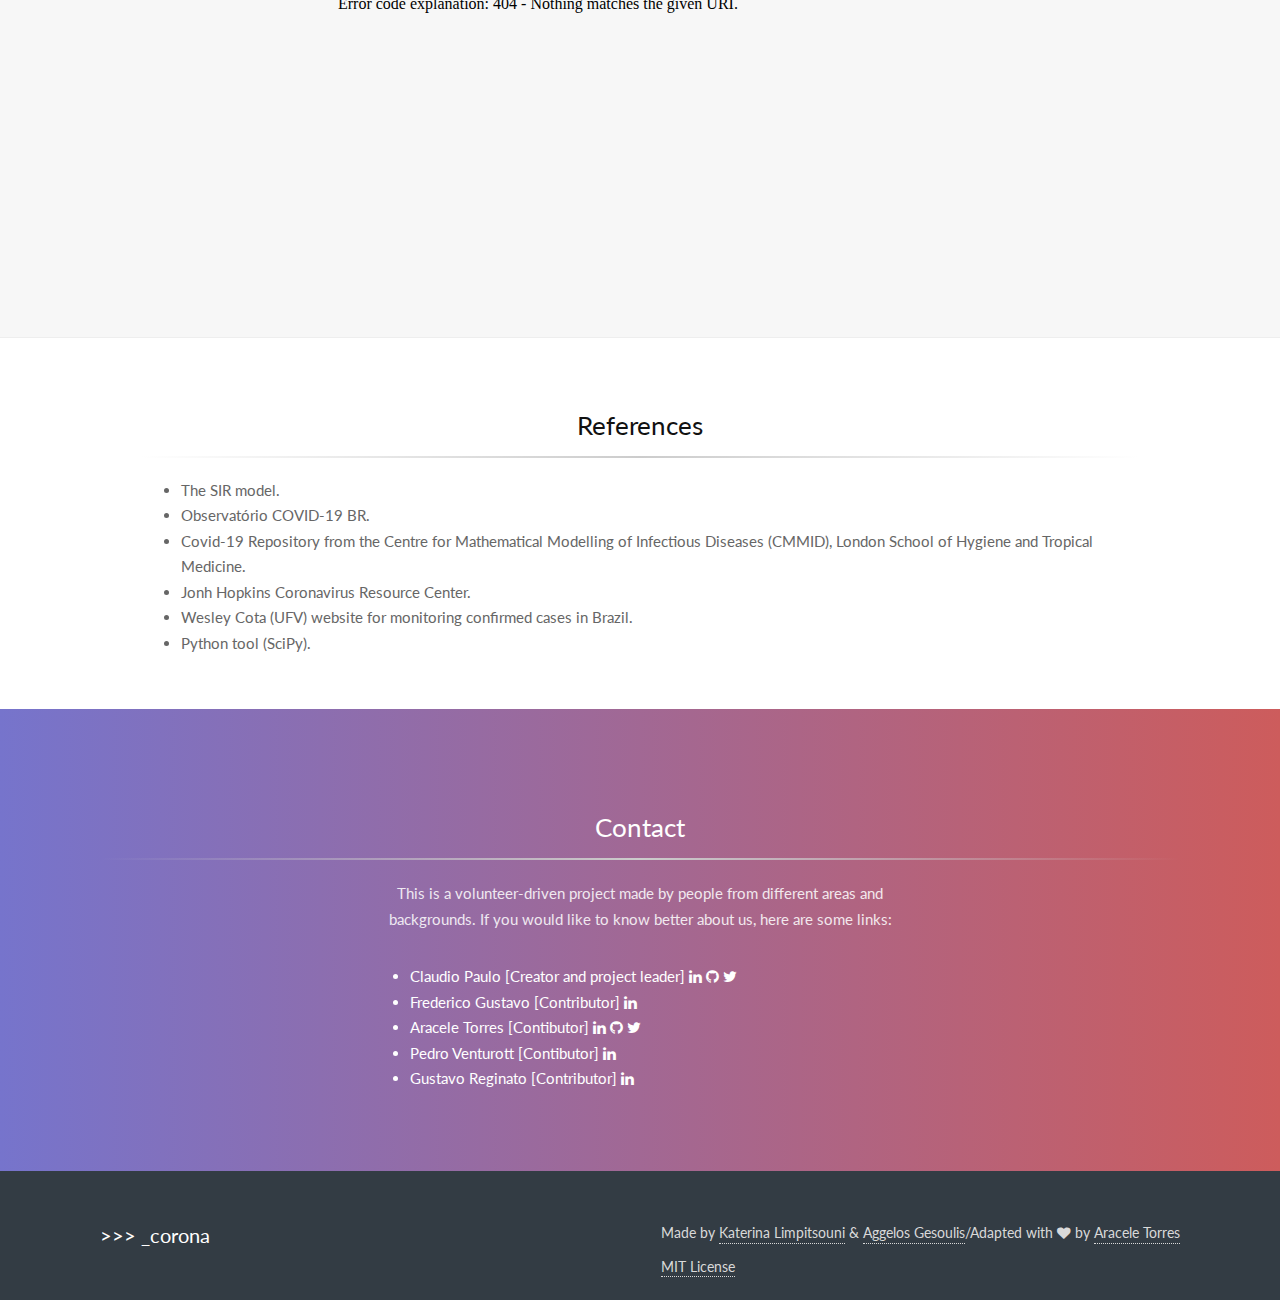
==== commit 86357bbc: "update image automake Brazil world" ====
--- a/index.html
+++ b/index.html
@@ -149,8 +149,7 @@
 					<img src="images/fatality_rate.png" class="expanded__image">
 				</div>
 			</div>
-
-			<hr class="hr2">
+            <hr class="hr2">
             <div class="expanded__inner" class="container">
                 <div class="expanded__content">
 					<h3 class="expanded__title">Spread Speed rate by States in Brazil</h3>
@@ -194,6 +193,17 @@
                         <img src="images/border_brazil.png" class="expanded__image">
                     </div>
             </div>
+            <hr class="hr2">
+            <div class="expanded__inner" class="container">
+                <div class="expanded__content">
+                    <h3 class="expanded__title">test iframe div/container </h3>
+                </div>
+                <div class="expanded__media">
+                    <iframe width="900" height="450" src="images/newCases_tst.html" frameborder="0">
+                    </iframe>
+                </div>
+            </div>
+
         </div>
     </a>
 	
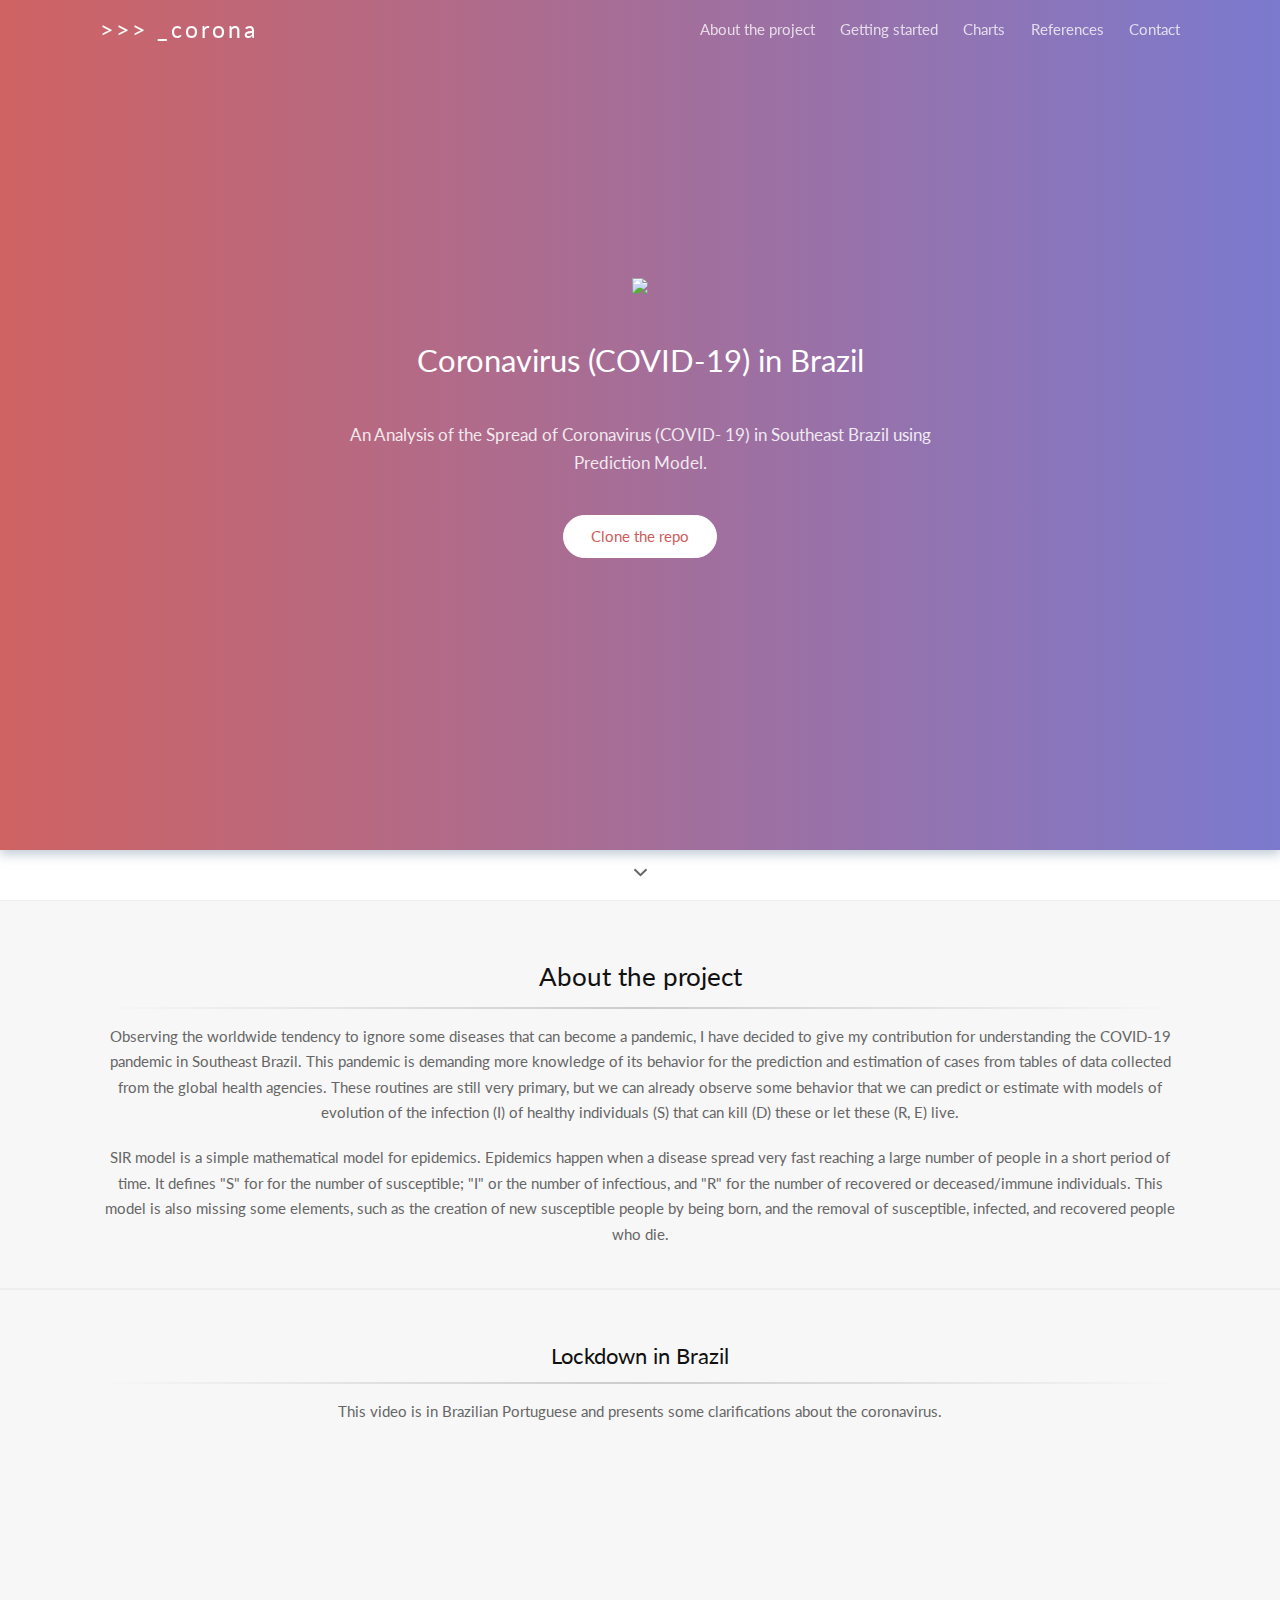
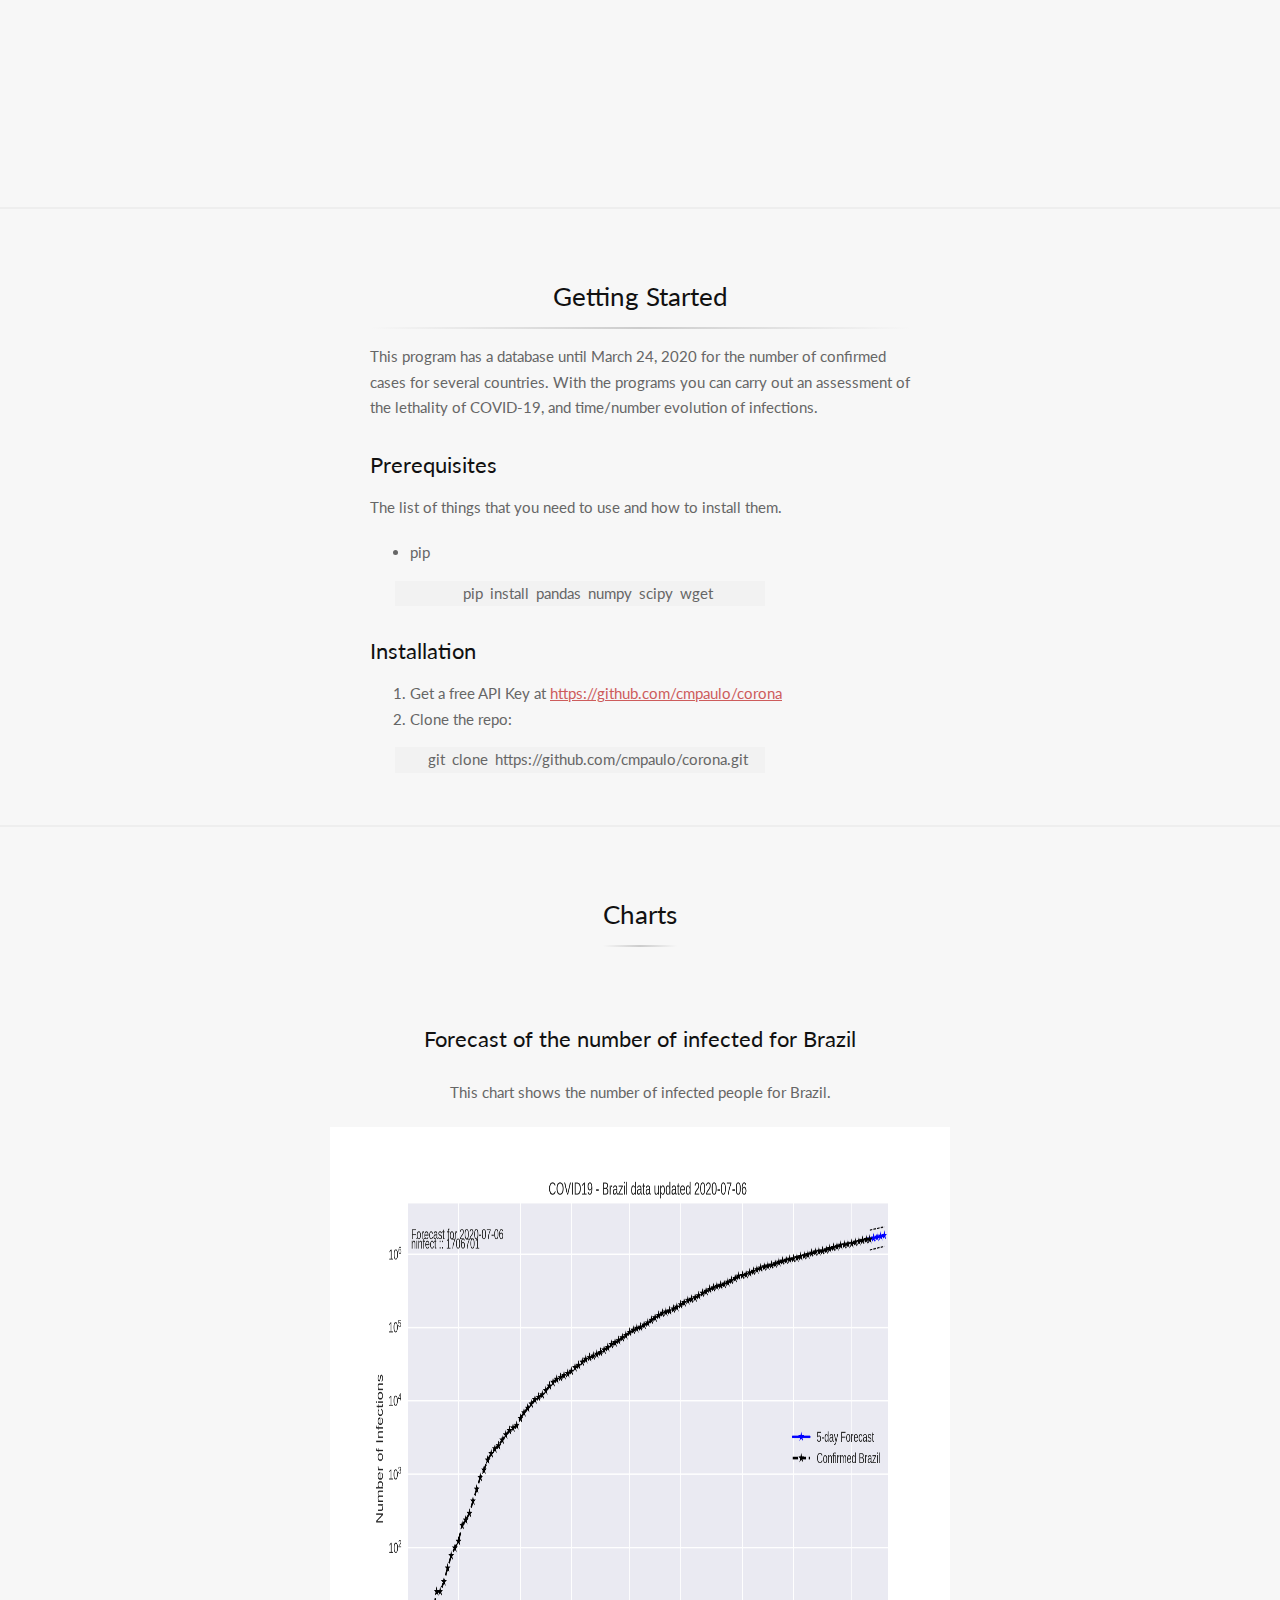
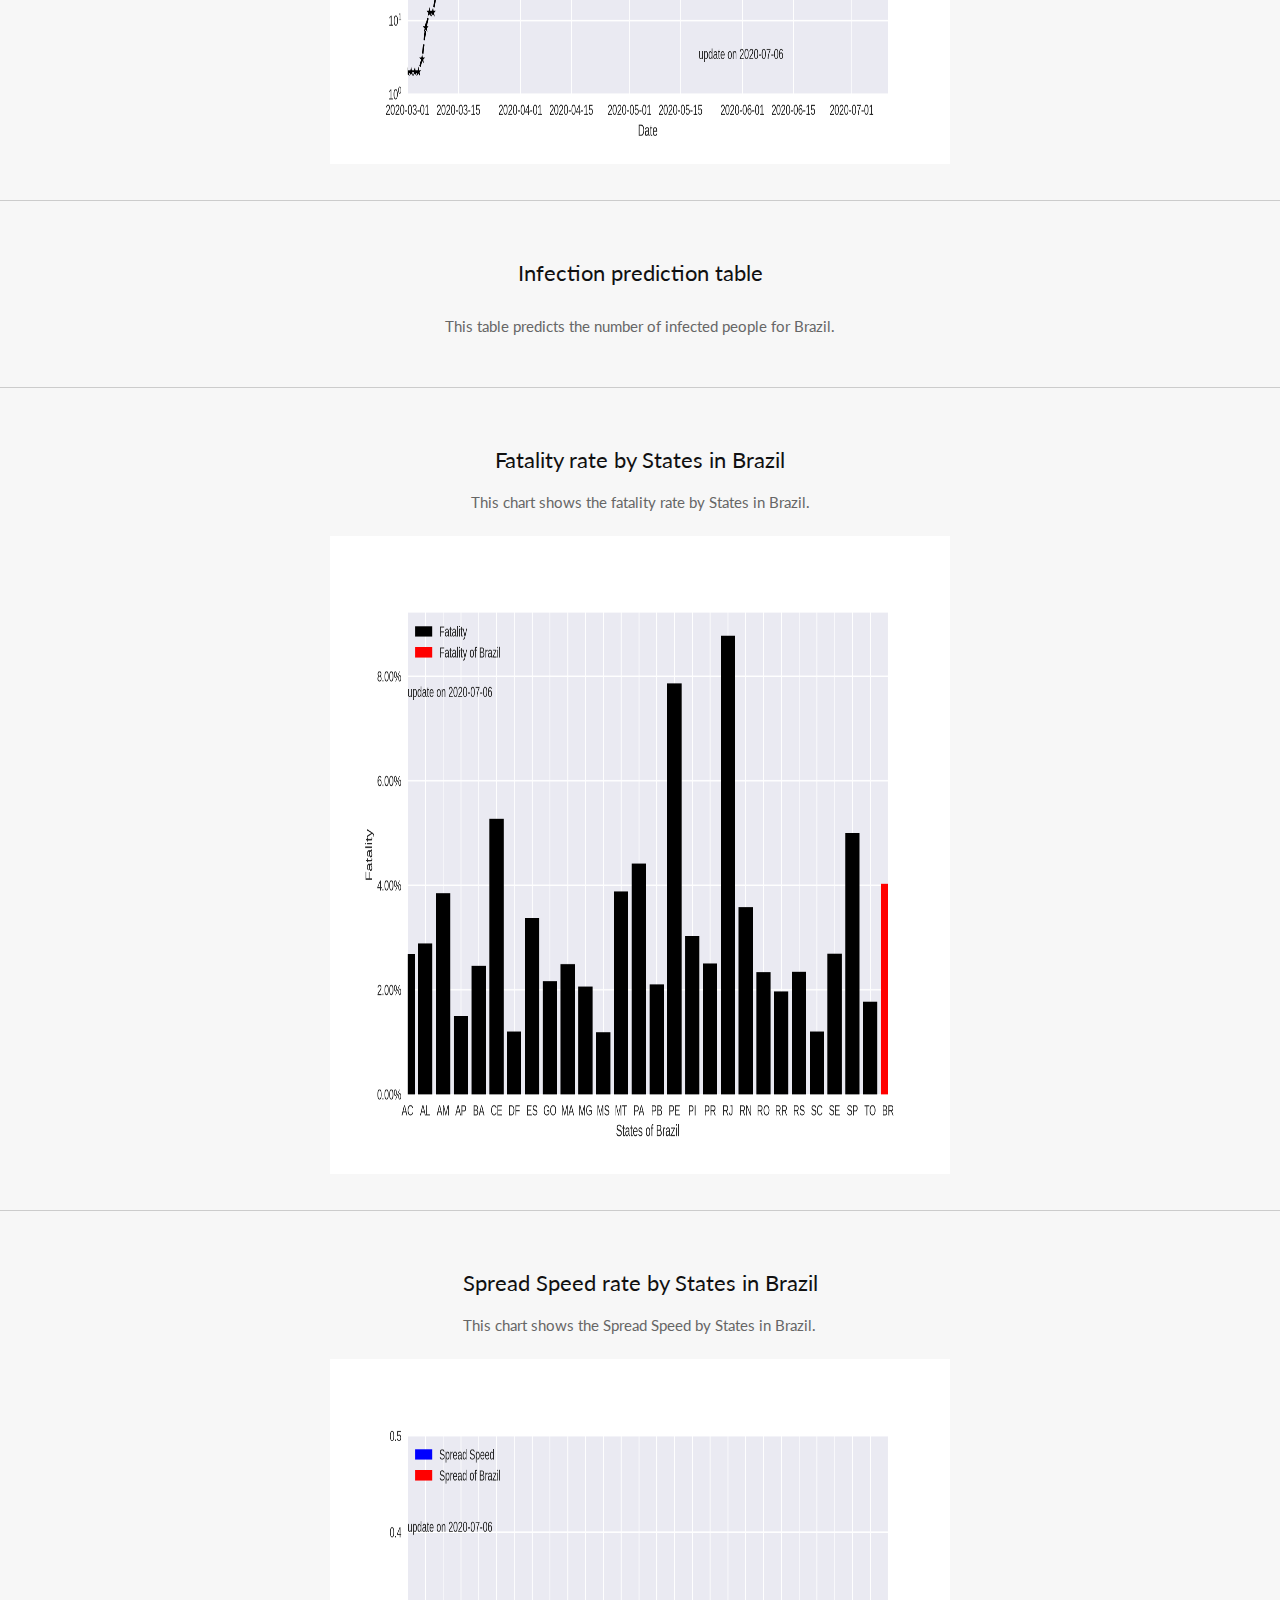
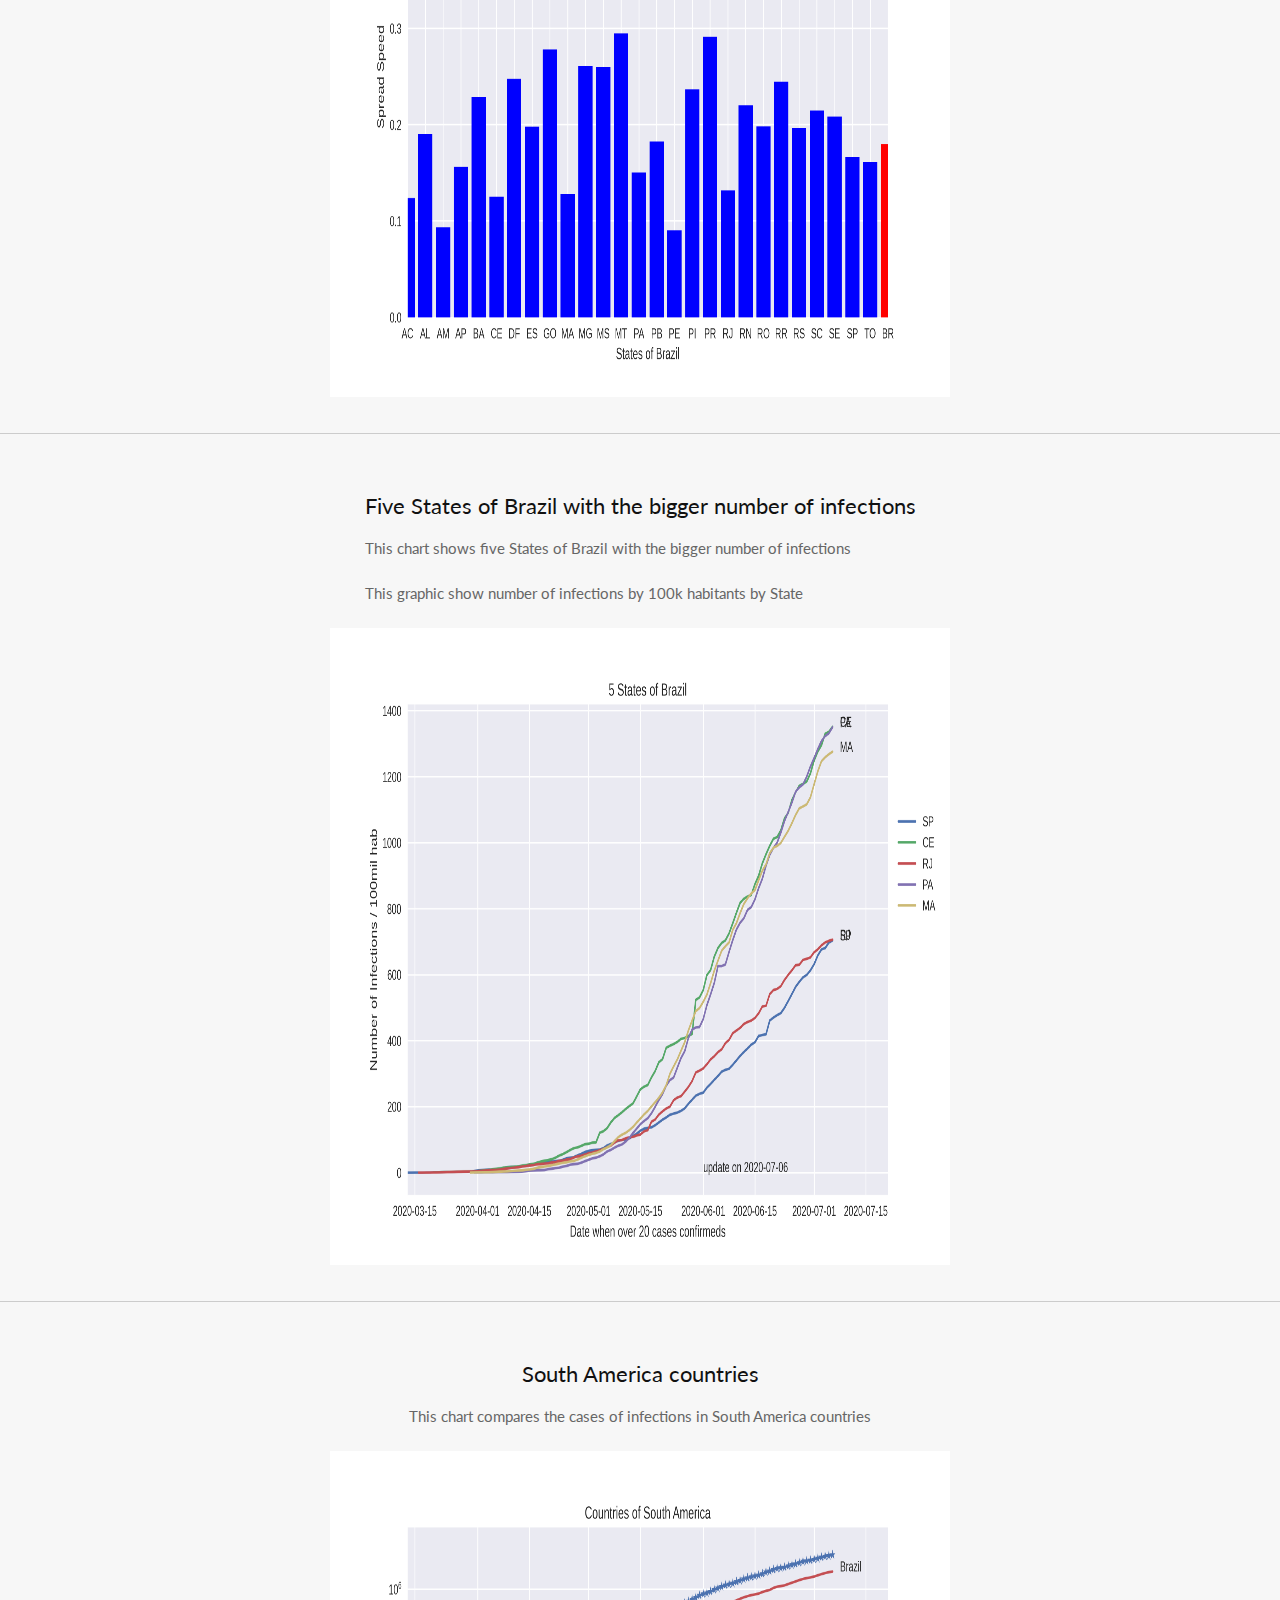
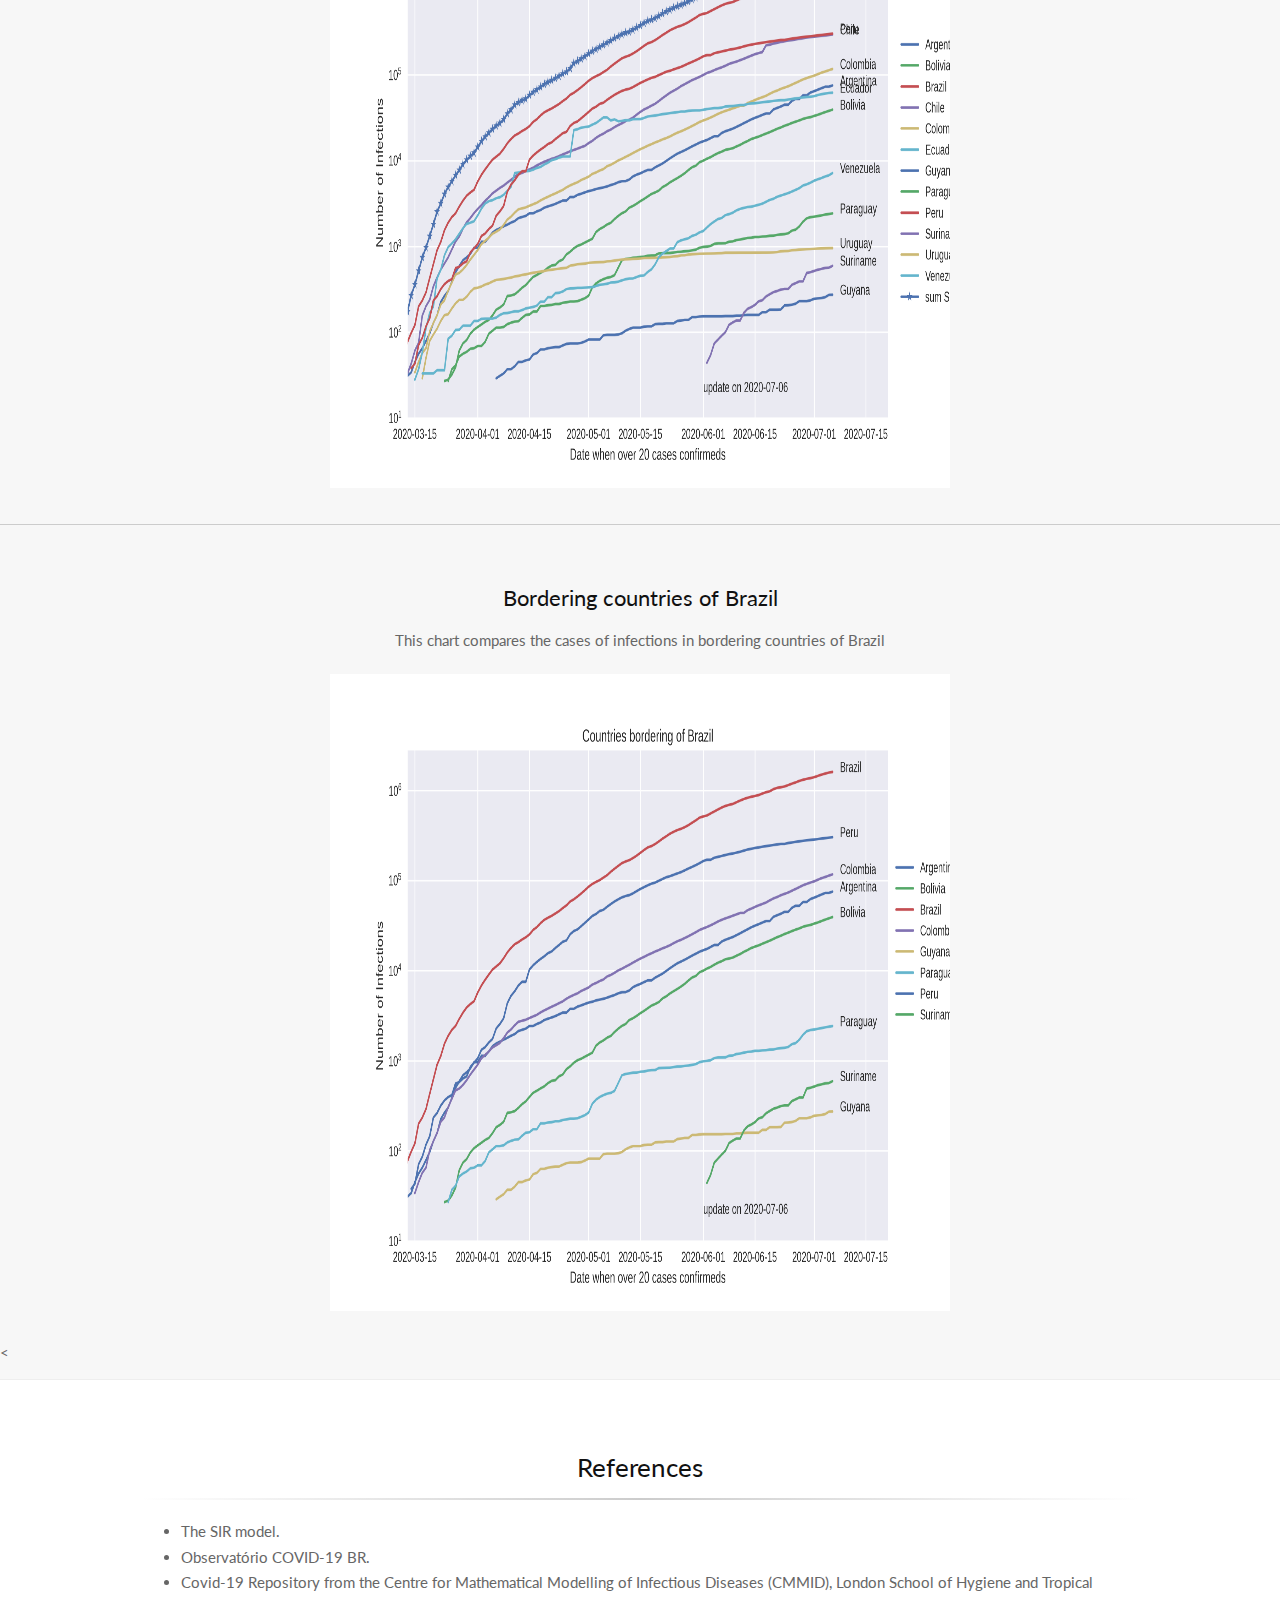
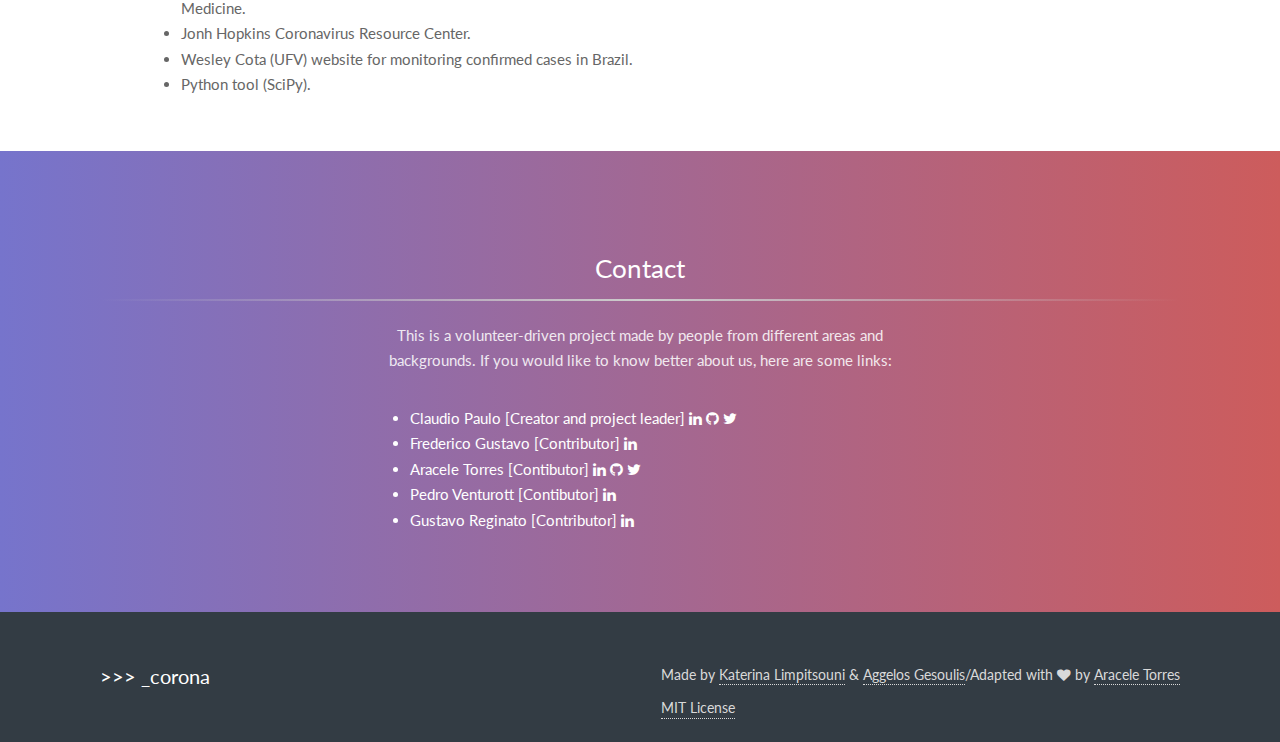
==== commit 6aa50f32: "removed test plot" ====
--- a/index.html
+++ b/index.html
@@ -193,7 +193,7 @@
                         <img src="images/border_brazil.png" class="expanded__image">
                     </div>
             </div>
-            <hr class="hr2">
+            <<!-- hr class="hr2">
             <div class="expanded__inner" class="container">
                 <div class="expanded__content">
                     <h3 class="expanded__title">test iframe div/container </h3>
@@ -202,7 +202,7 @@
                     <iframe width="900" height="450" src="images/newCases_tst.html" frameborder="0">
                     </iframe>
                 </div>
-            </div>
+            </div> -->
 
         </div>
     </a>
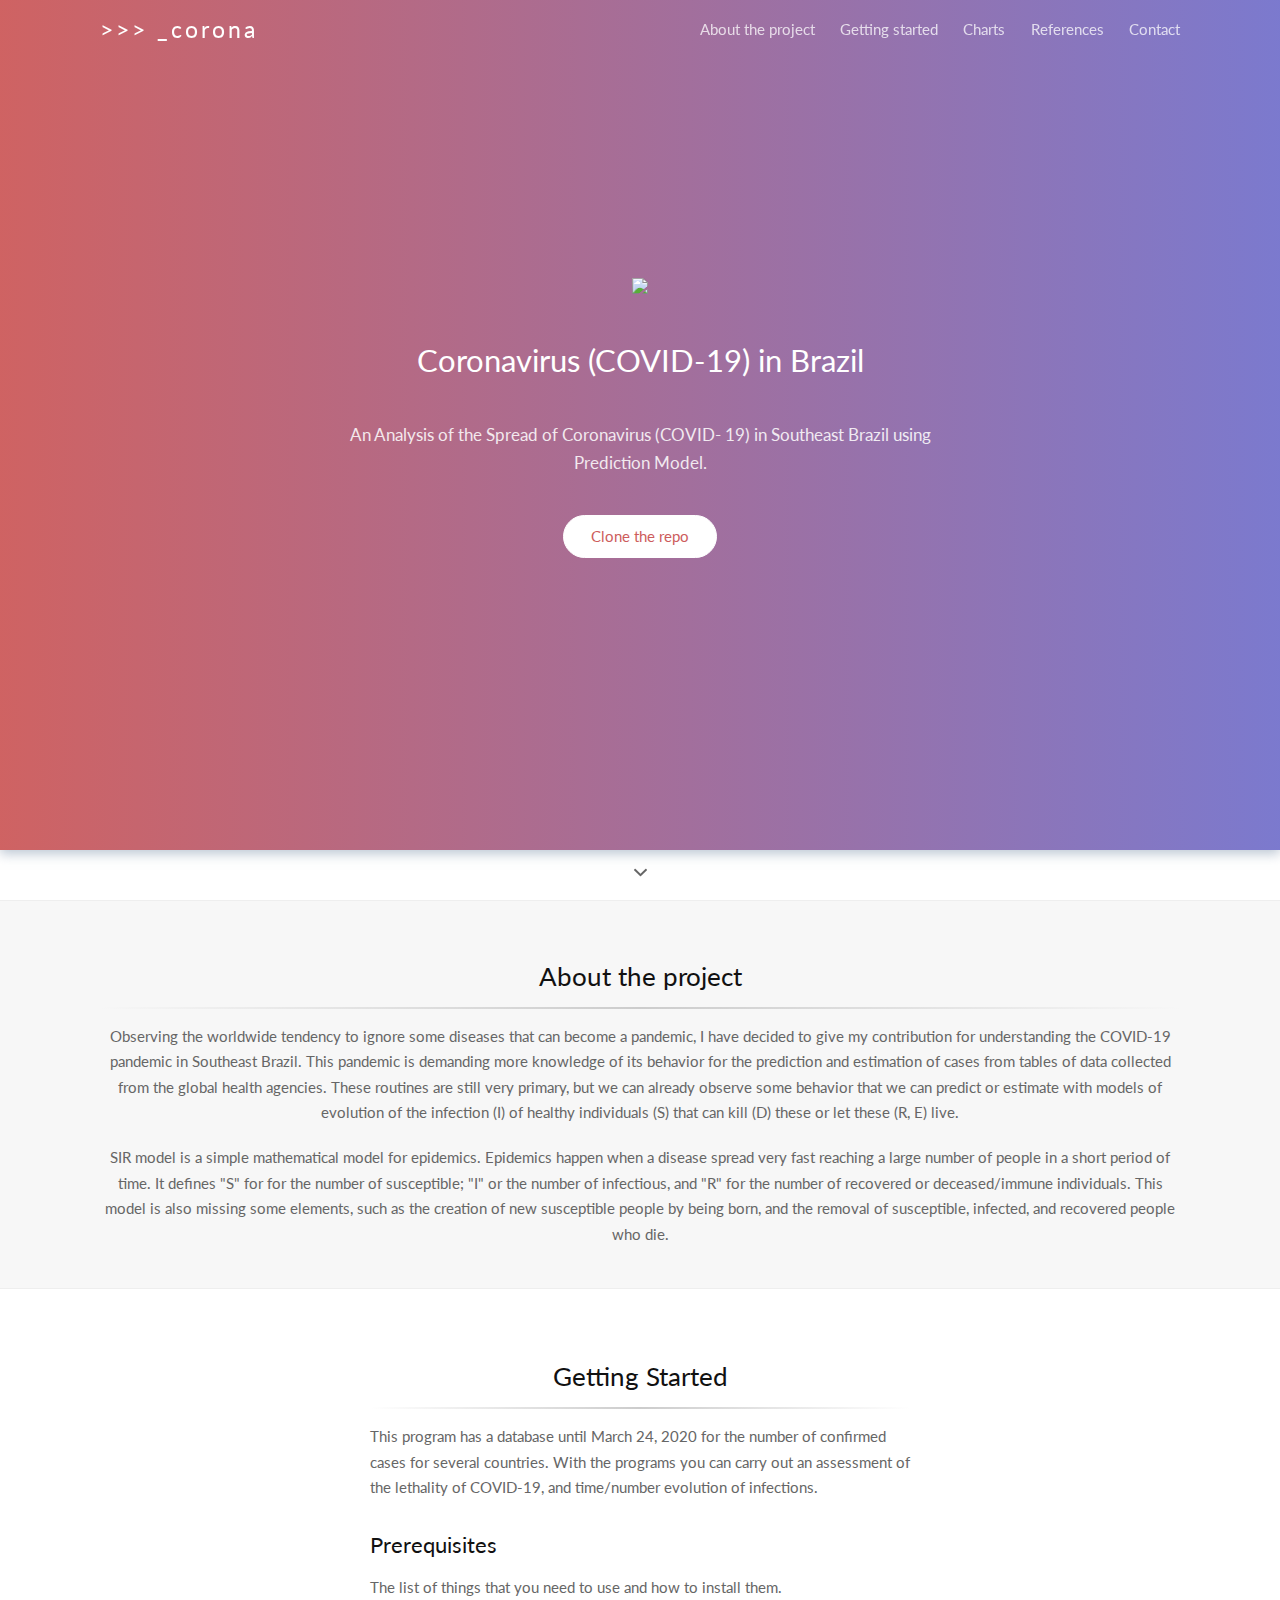
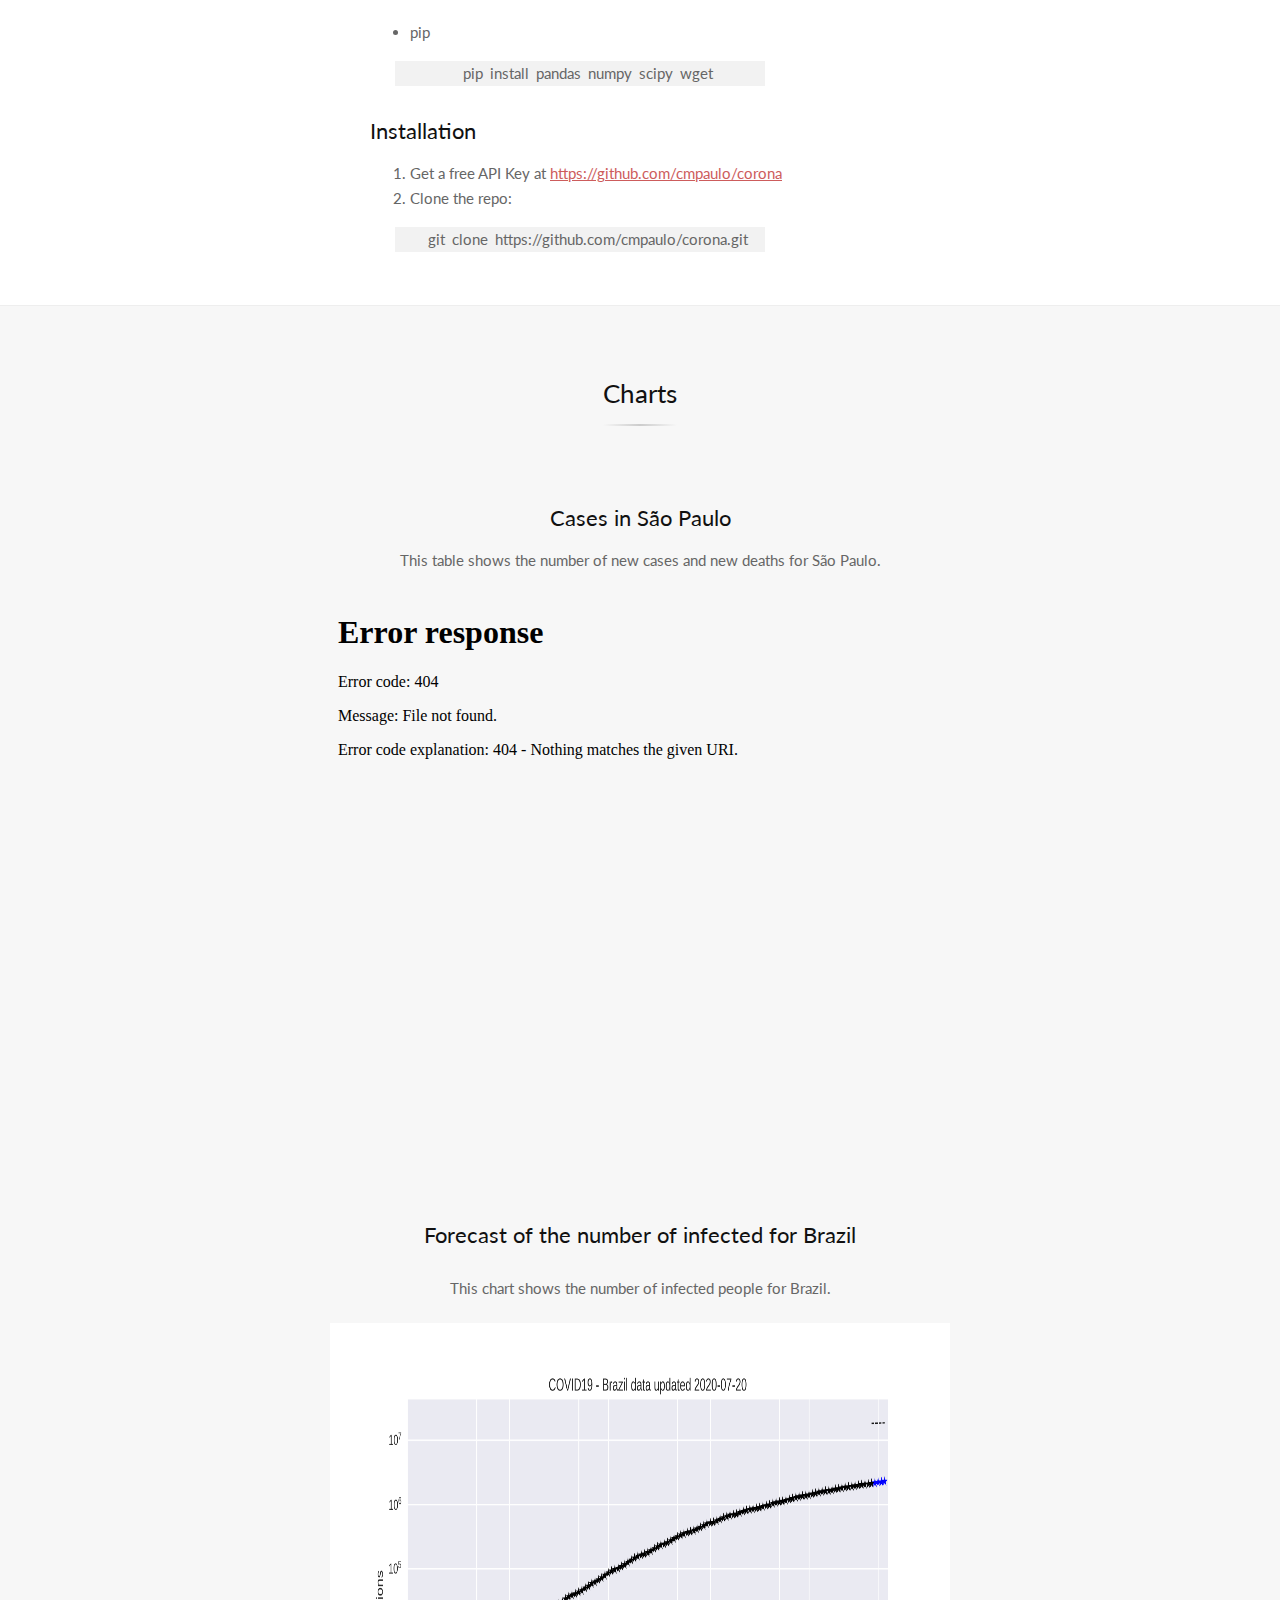
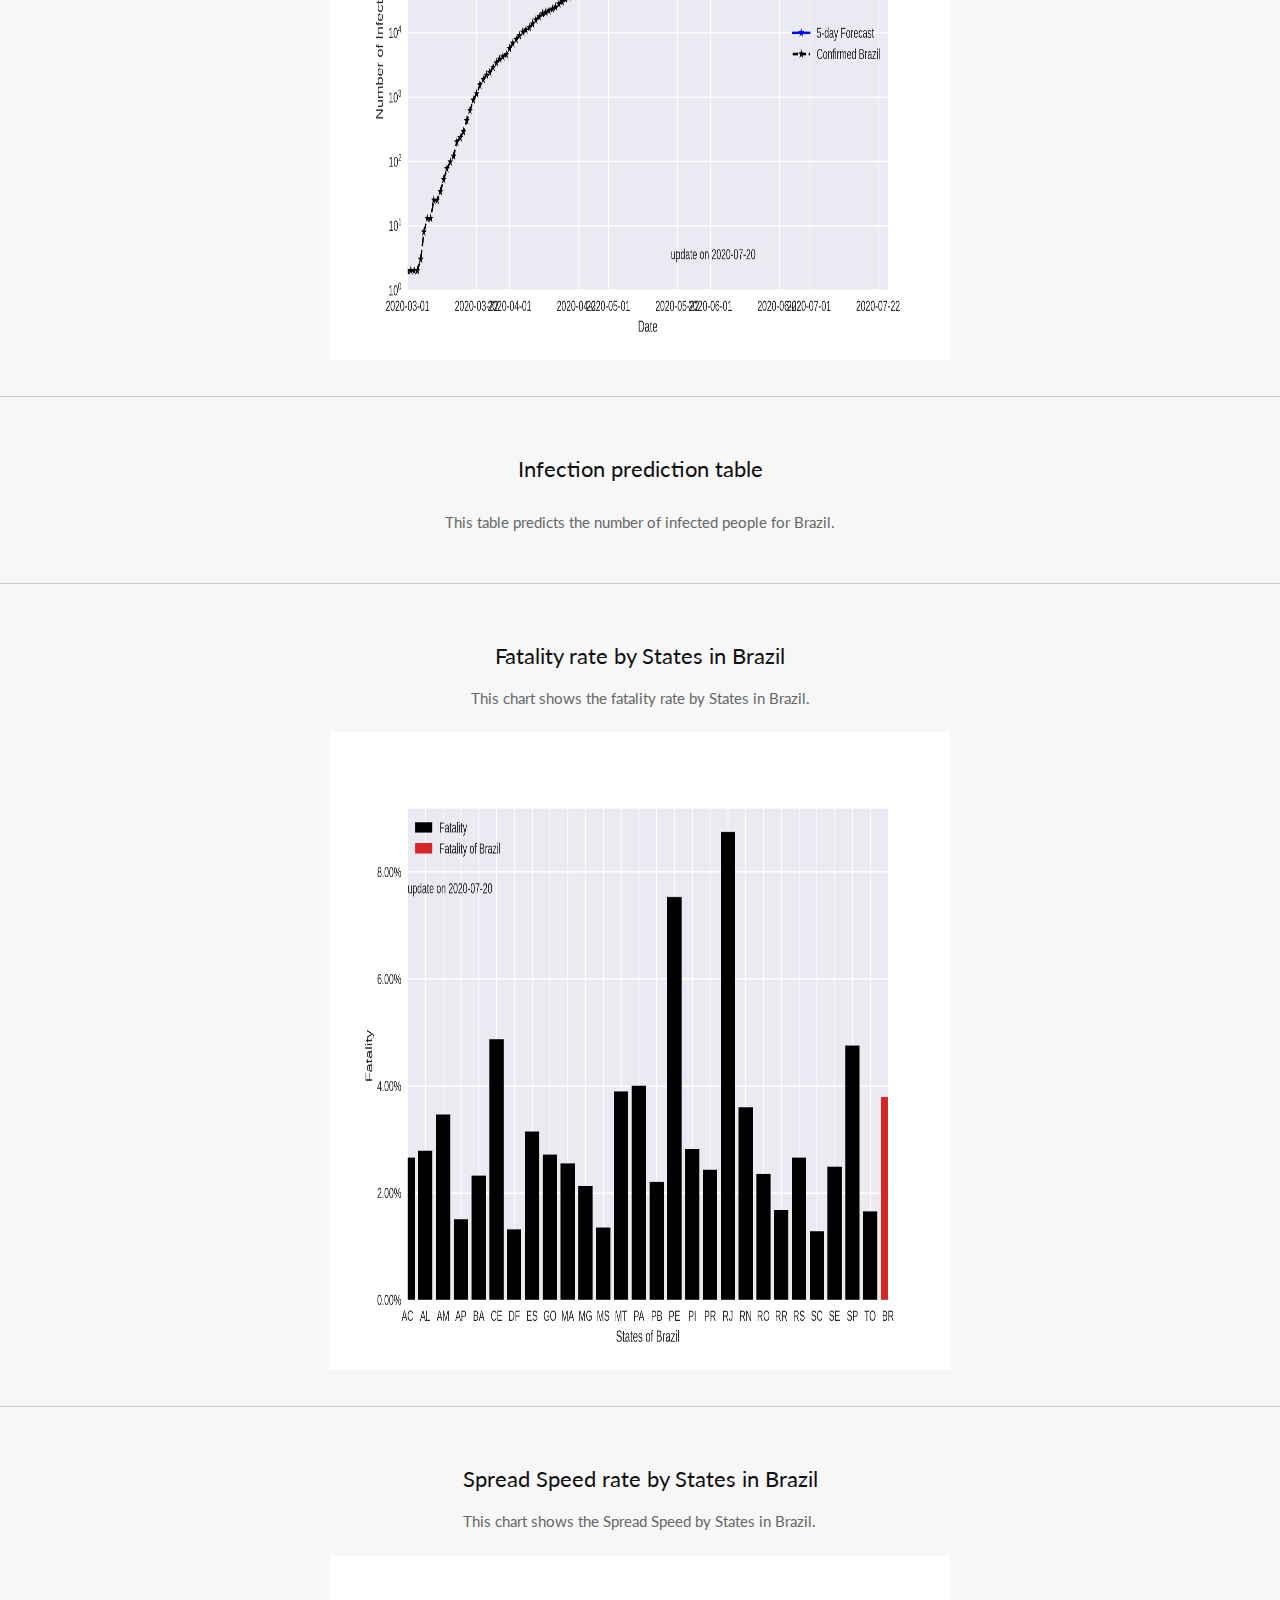
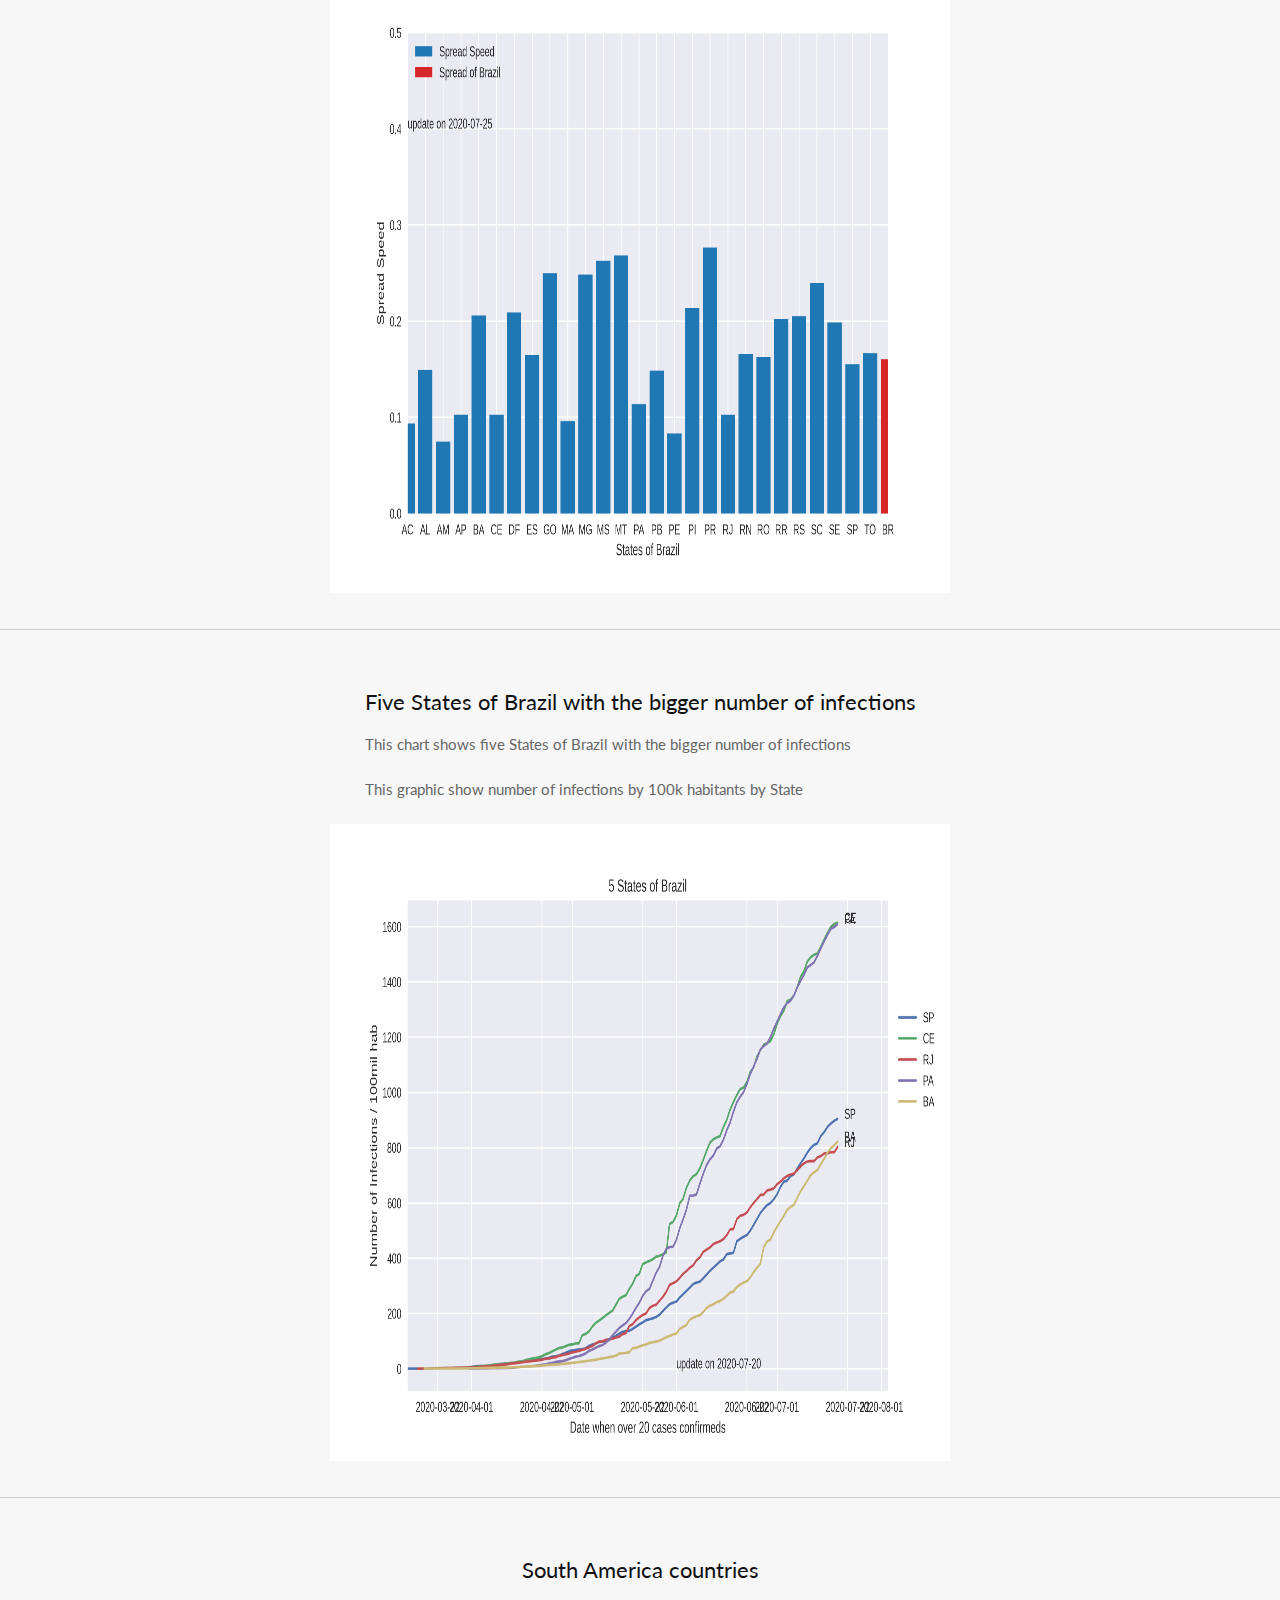
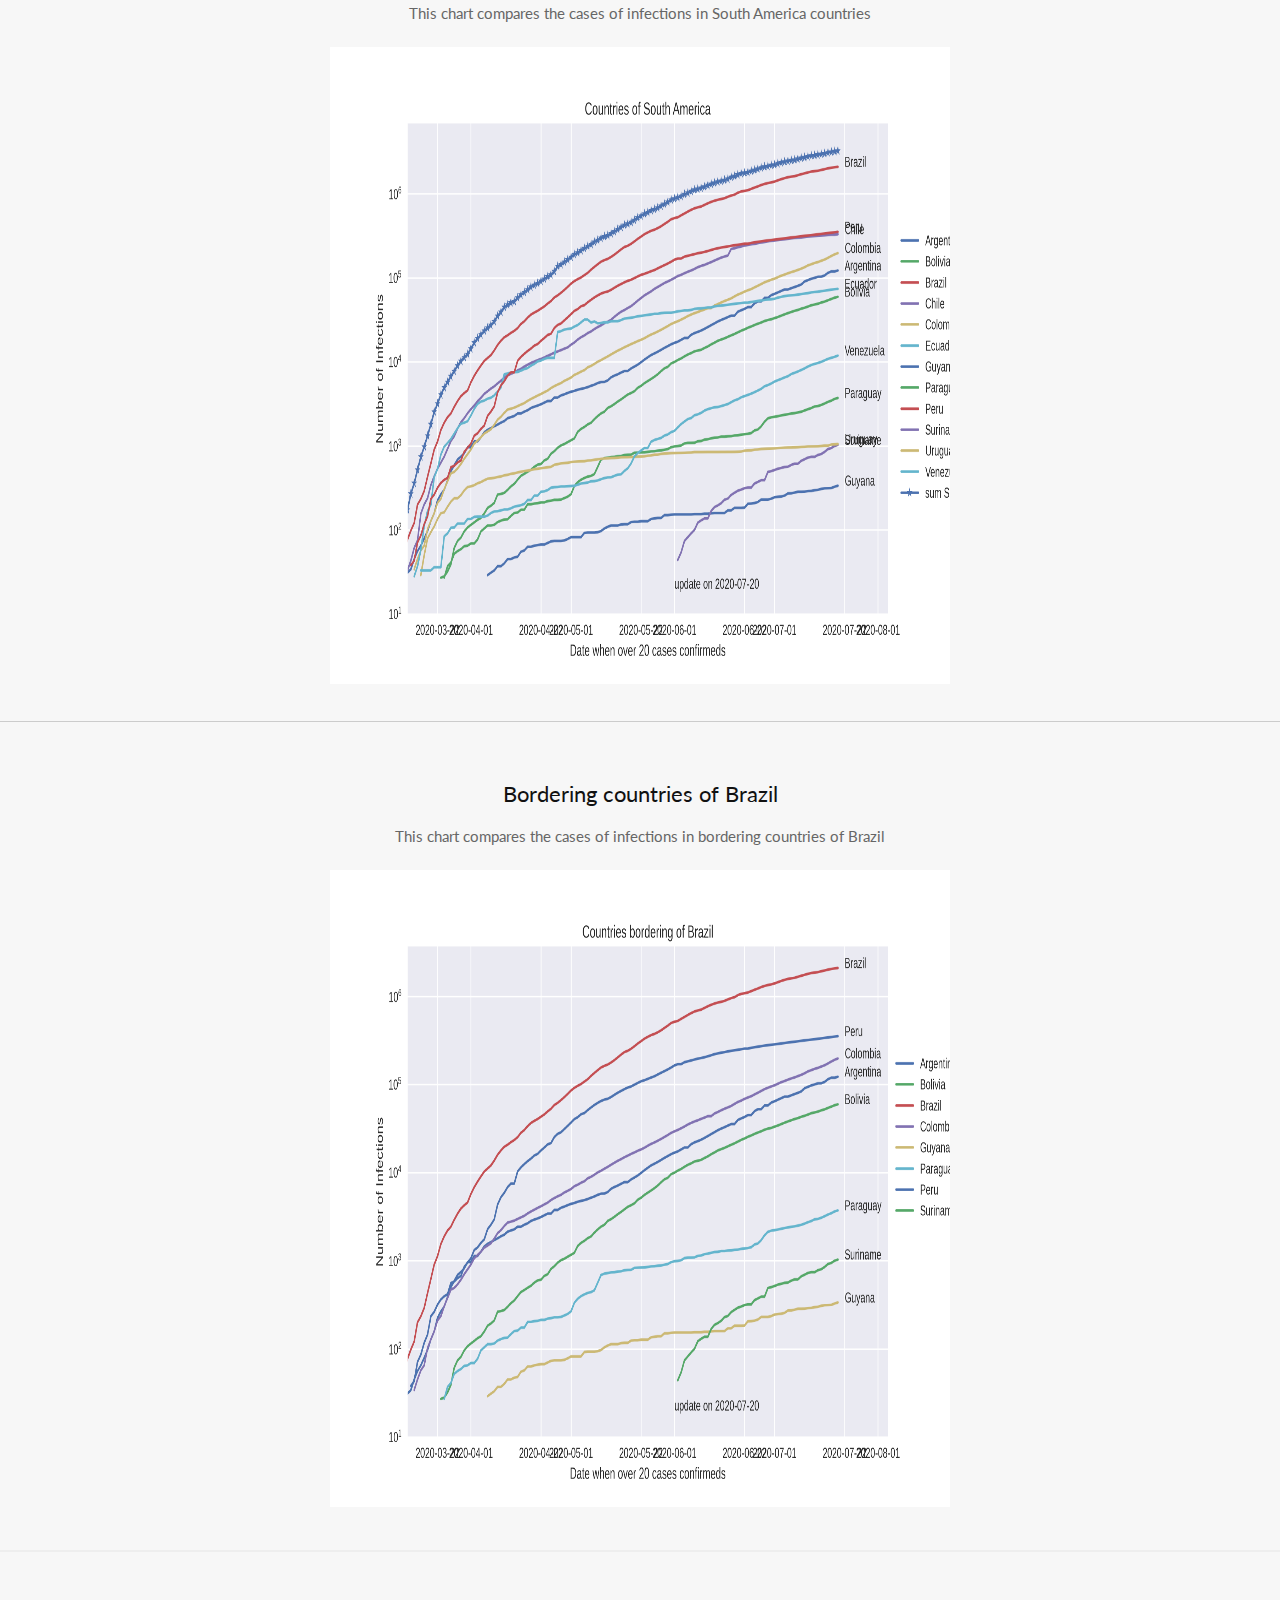
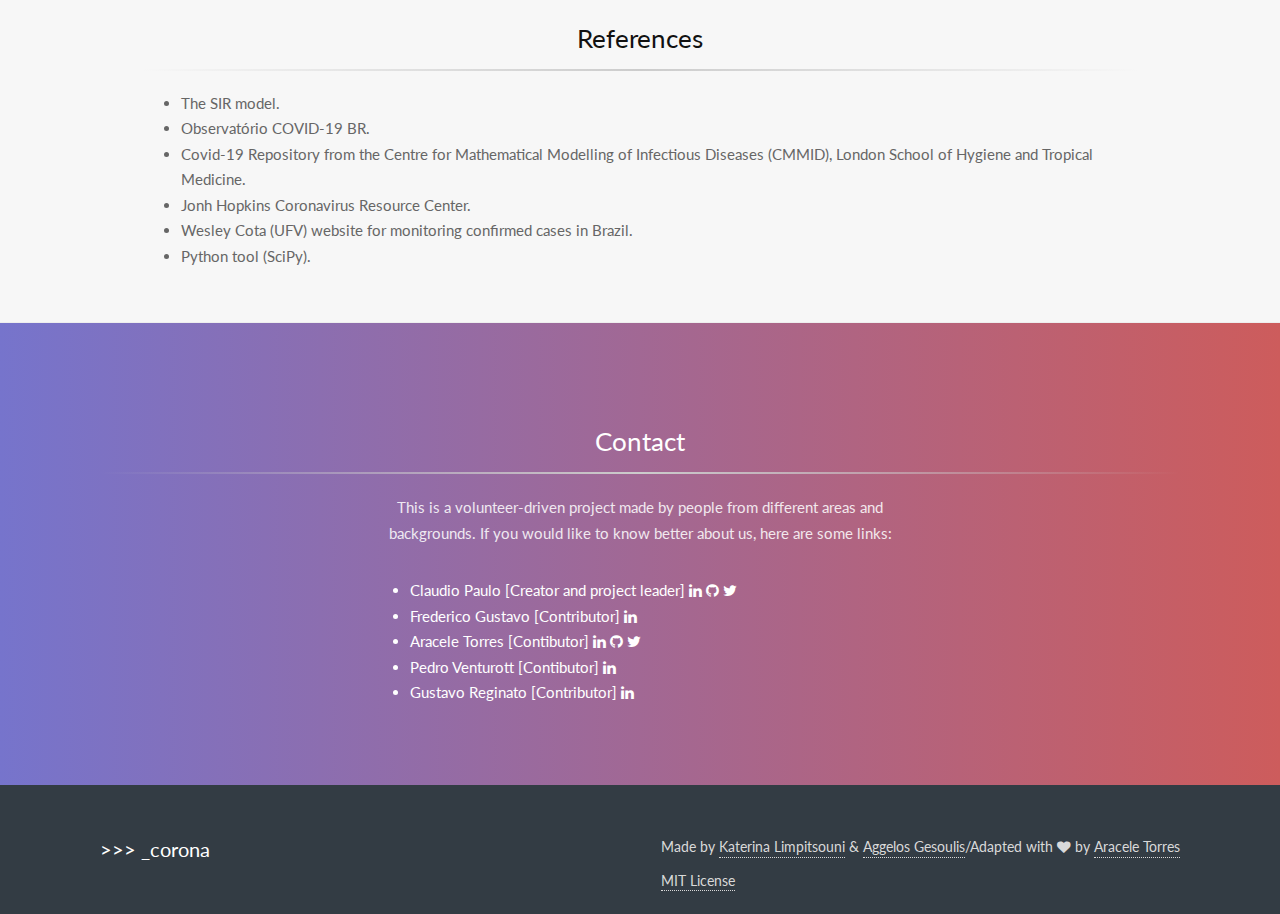
==== commit 7f900d23: "Update index.html" ====
--- a/index.html
+++ b/index.html
@@ -71,18 +71,7 @@
             </div>
         </div>
 	</a>
-	
-	<!-- Lockdown video -->
-	
-	<div class="steps landing__section">
-        <div class="container">
-                <h3>Lockdown in Brazil</h3>
-                <hr class="hr1"></hr>
-                    <p>This video is in Brazilian Portuguese and presents some clarifications about the coronavirus.</p>
-                    <p><iframe width="560" height="315" src="https://www.youtube.com/embed/gs-HlvC5iJc" frameborder="0" allow="accelerometer; autoplay; encrypted-media; gyroscope; picture-in-picture" allowfullscreen></iframe></p>
-        </div>
-    </div>   
-	
+    	
 	<!-- Getting started -->
 	
 	<a name="started">
@@ -125,6 +114,17 @@
             </div>	
 		
             <div class="expanded__inner" class="container">
+                <div class="expanded__content">
+                    <h3 class="expanded__title">Cases in São Paulo</h3>
+                    <p class="expanded__text">This table shows the number of new cases and new deaths for São Paulo.</p>
+                </div>
+                <div class="expanded__media">
+                    <iframe class="iframe" width="950" height="550" src="images/newCases_tst.html" frameborder="0">
+                    </iframe>
+                </div>
+            </div> 
+            
+            <div class="expanded__inner" class="container">
                 <h3 class="expanded__title">Forecast of the number of infected for Brazil</h3>
                     <p class="expanded__text">This chart shows the number of infected people for Brazil.</p>
                     <div class="expanded__media">
@@ -193,16 +193,6 @@
                         <img src="images/border_brazil.png" class="expanded__image">
                     </div>
             </div>
-            <<!-- hr class="hr2">
-            <div class="expanded__inner" class="container">
-                <div class="expanded__content">
-                    <h3 class="expanded__title">test iframe div/container </h3>
-                </div>
-                <div class="expanded__media">
-                    <iframe width="900" height="450" src="images/newCases_tst.html" frameborder="0">
-                    </iframe>
-                </div>
-            </div> -->
 
         </div>
     </a>
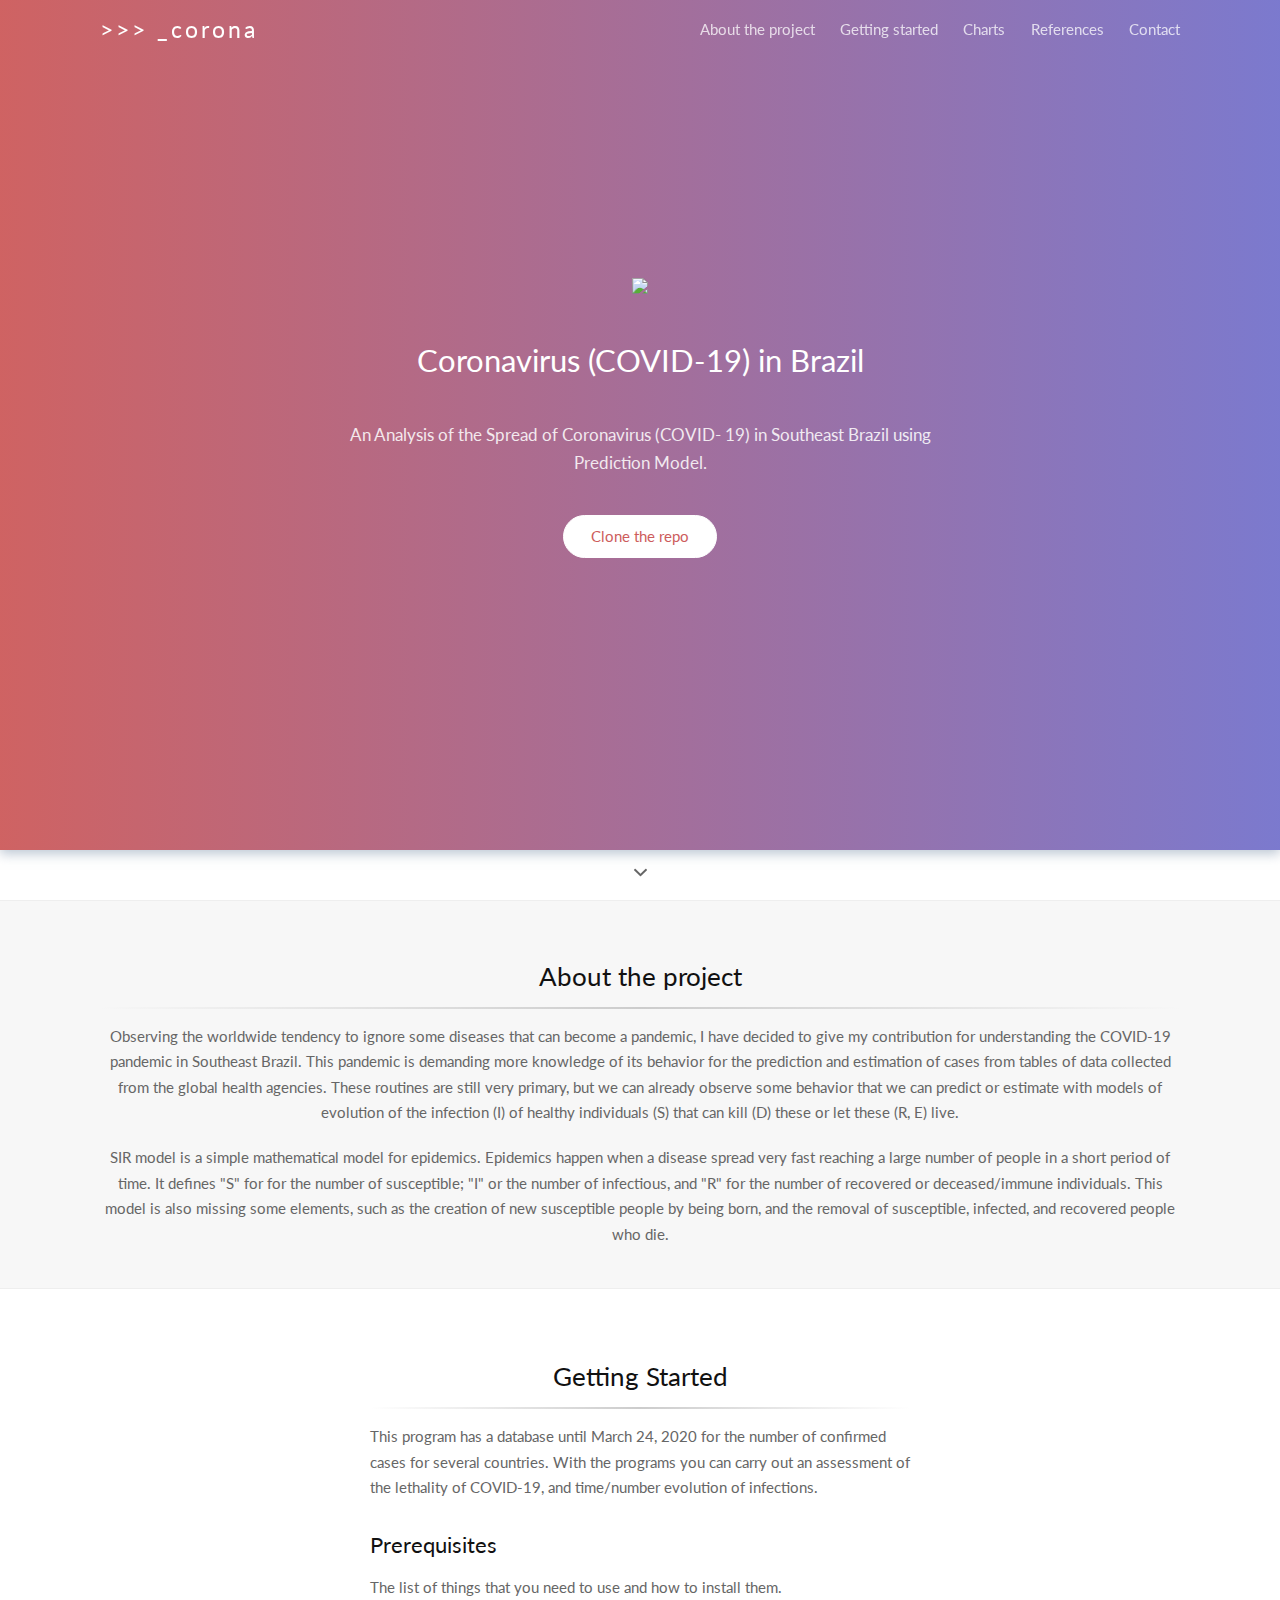
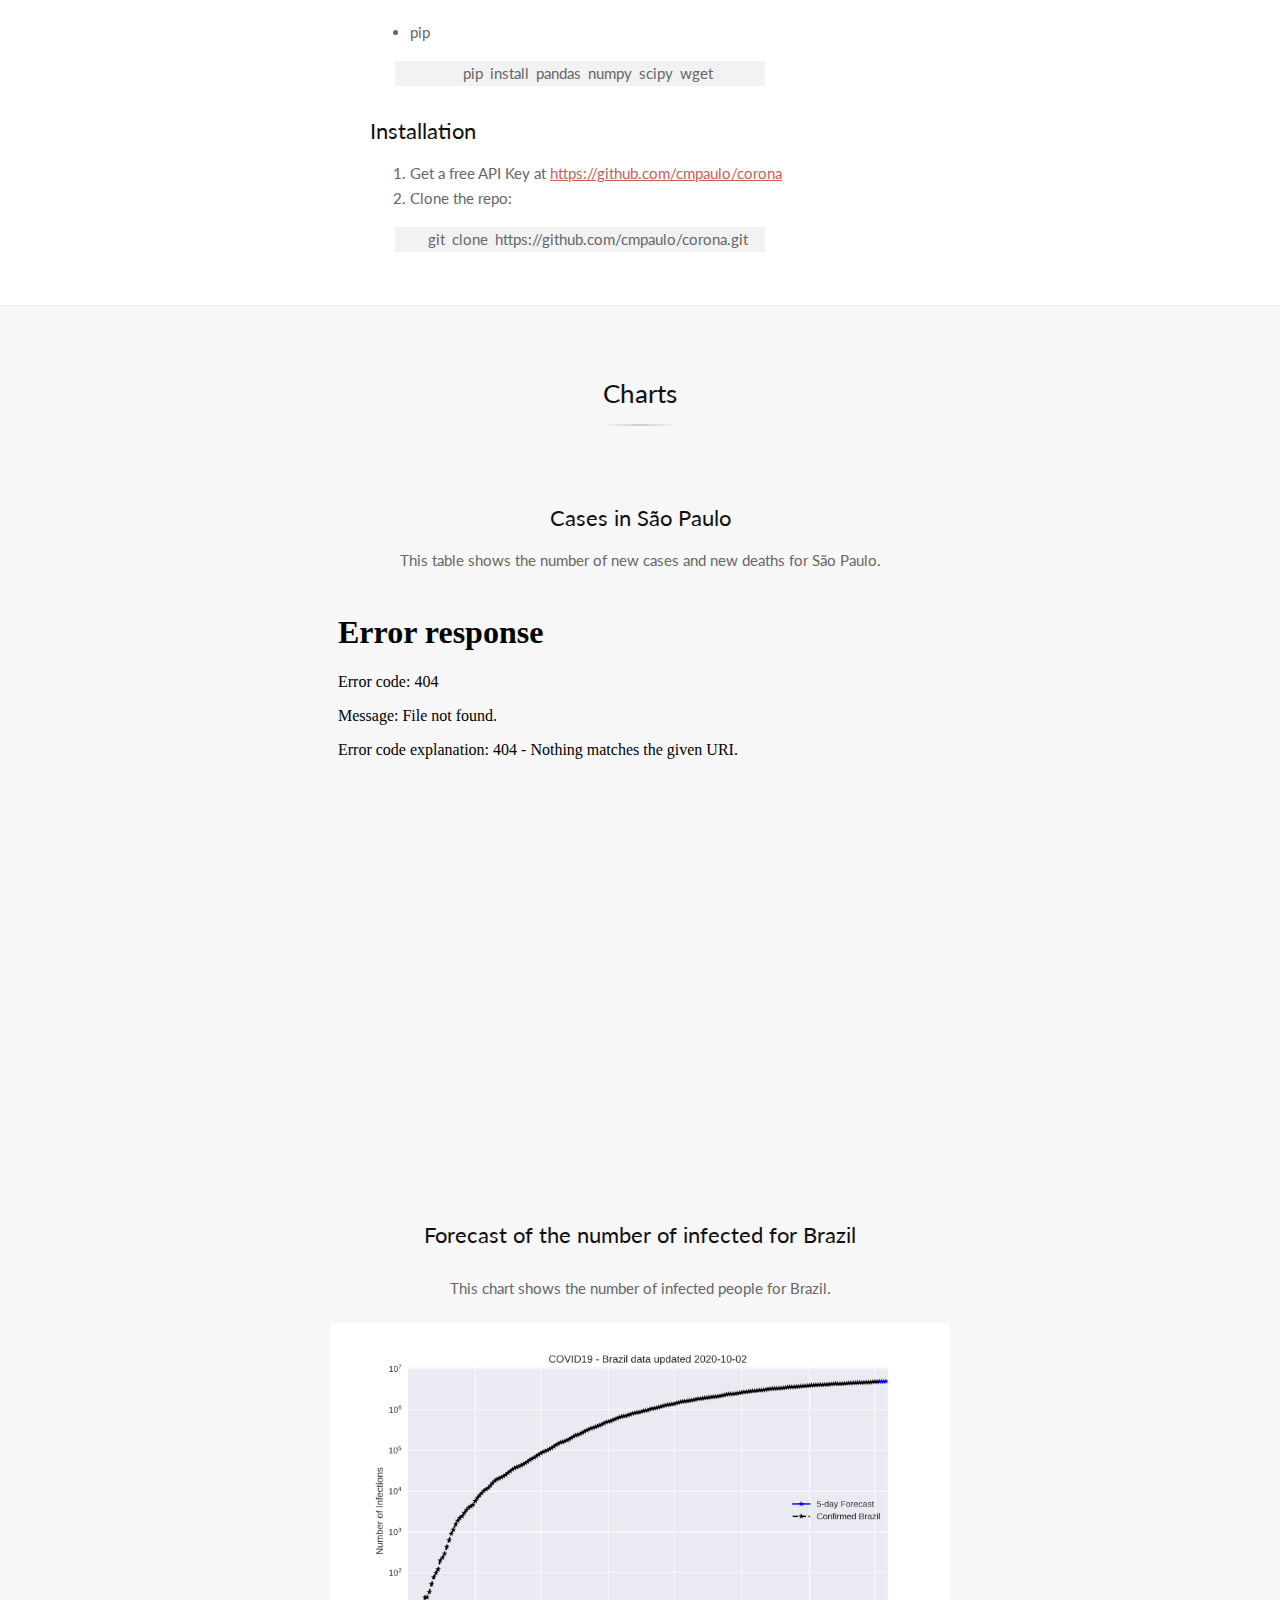
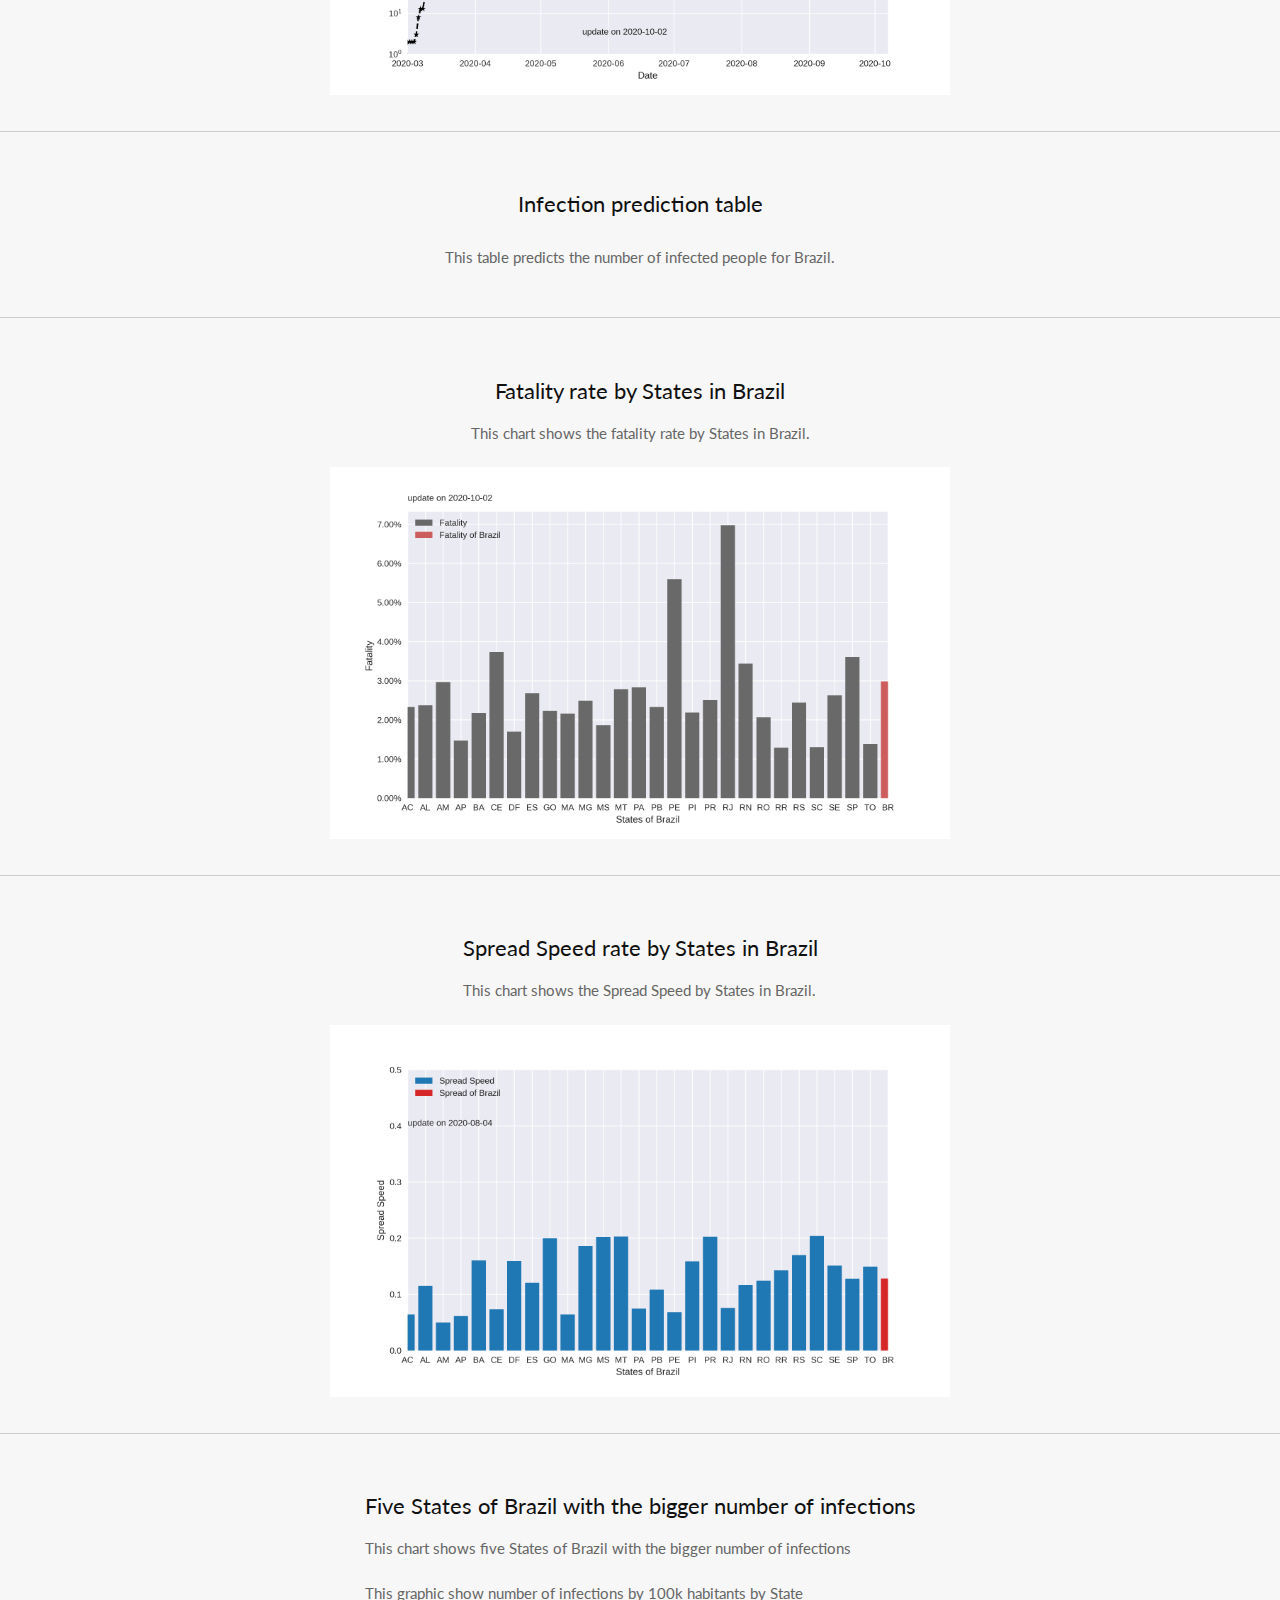
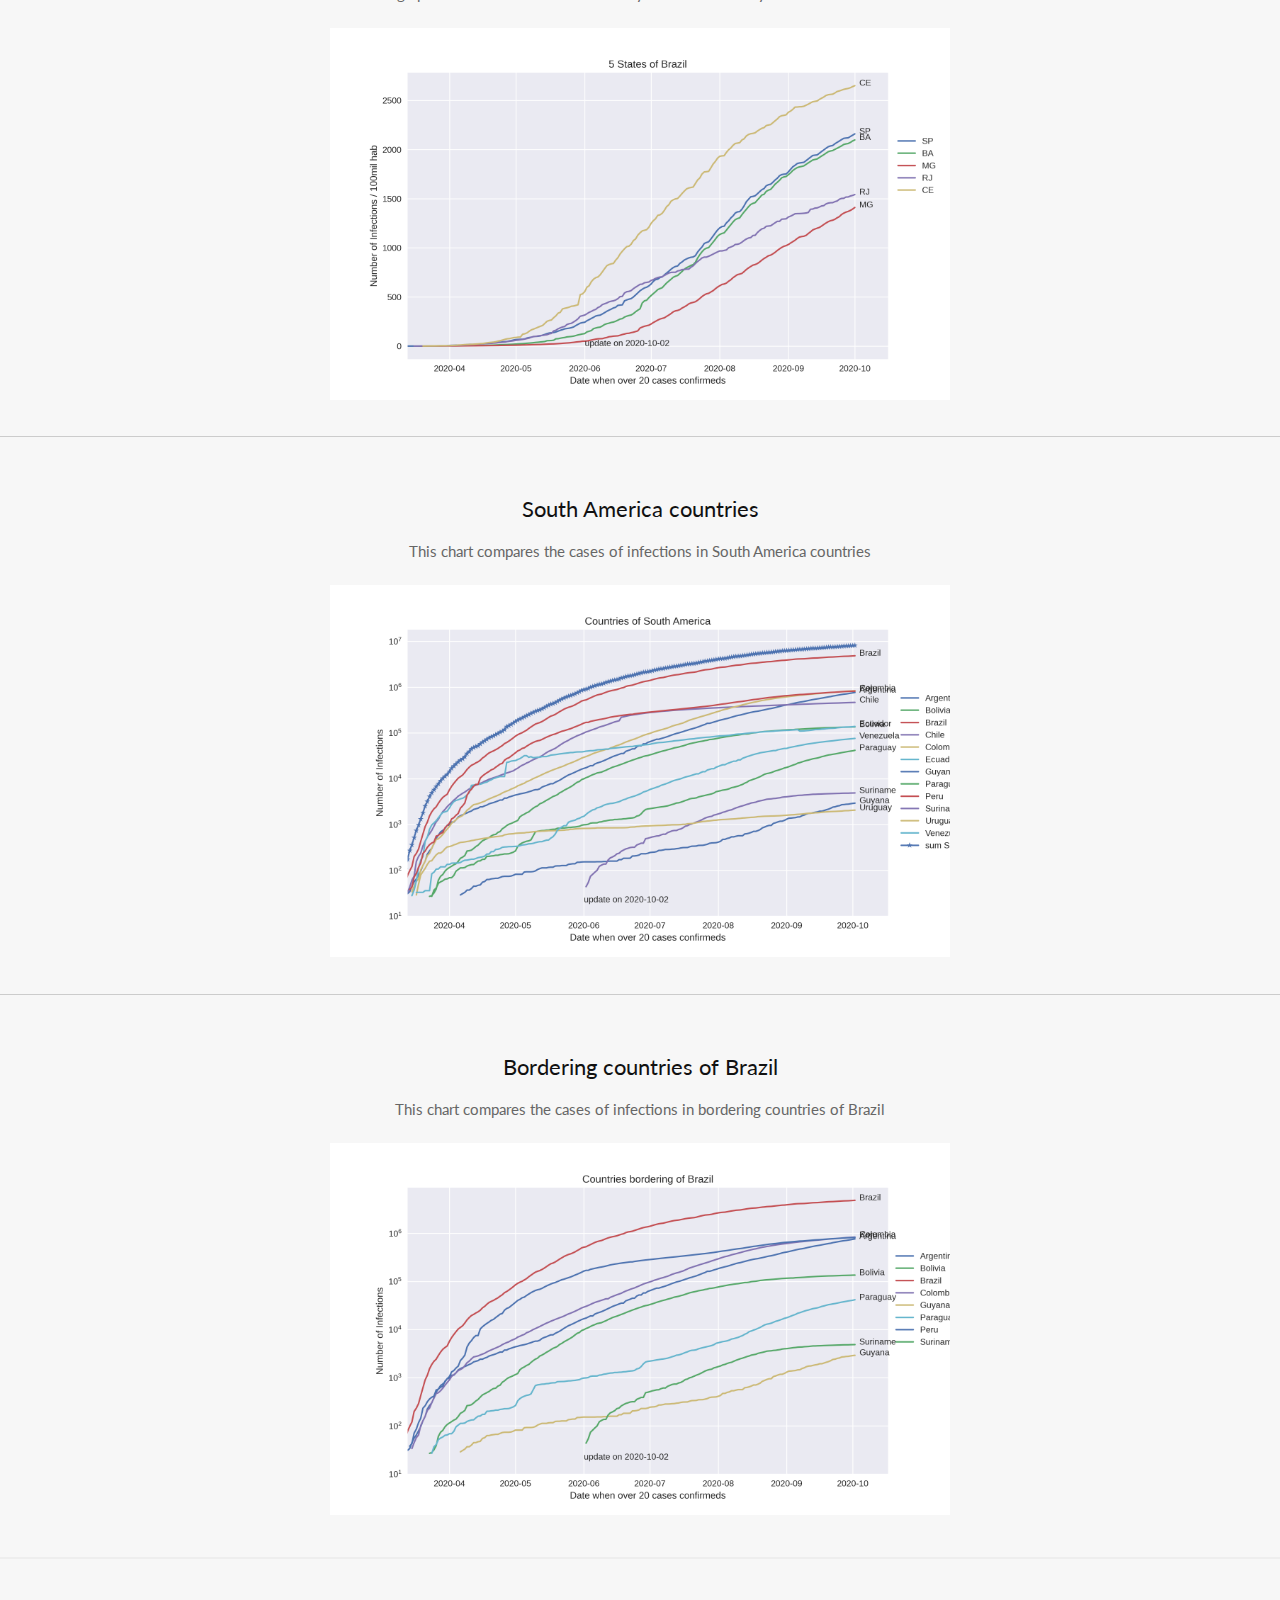
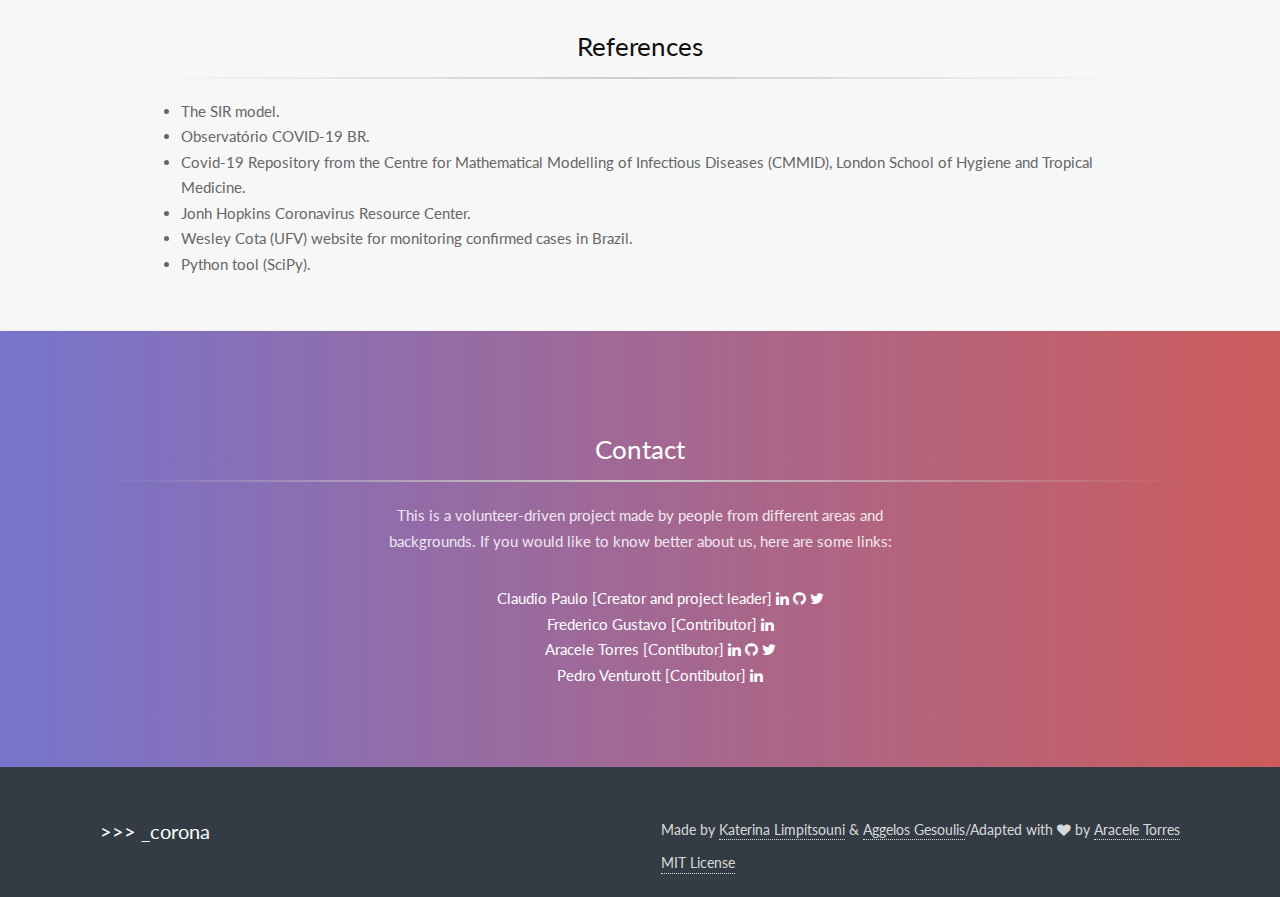
==== commit 9ec98926: "Update index.html" ====
--- a/index.html
+++ b/index.html
@@ -256,12 +256,7 @@
                             <!--<i class="btn-scl"><a href="" target="_blank" class="fa fa-github"></a></i>
                             <i class="btn-scl"><a href="" target="_blank" class="fa fa-twitter"></a></i>-->
                     </li>
-                    <li>
-                        Gustavo Reginato [Contributor]
-                            <i class="btn-scl"><a href="https://www.linkedin.com/in/gustavo-reginato/" target="_blank" class="fa fa-linkedin"></a></i>
-                          <!--  <i class="btn-scl"><a href="" target="_blank" class="fa fa-github"></a></i>
-                            <i class="btn-scl"><a href="" target="_blank" class="fa fa-twitter"></a></i> -->
-                    </li>
+                   
 				<ul>
 			</div>
 		</div>
--- a/css/style.min.css
+++ b/css/style.min.css
@@ -108,7 +108,7 @@
 }
 
 [type=button],
-[type=reset],f
+[type=reset],
 [type=submit],
 button {
 	-webkit-appearance: button
@@ -200,7 +200,7 @@
 :after,
 :before {
 	-webkit-box-sizing: inherit;
-	box-sizing: inherit
+	box-sizing: inherit;
 }
 
 .invisible {
@@ -901,7 +901,6 @@
 	color: #fff
 }
 
-
 /*! responsive-nav.js 1.0.39 by @viljamis */
 
 .nav__mobile ul {
@@ -1258,7 +1257,18 @@
 	-webkit-box-ordinal-group: 3;
 	-ms-flex-order: 2;
 	order: 2;
-    margin: auto
+    /*! margin: auto; */
+}
+
+@media only screen and (max-device-width: 740px) {
+	 .expanded__content {
+		 padding: 0 14pt;
+		 width: 100%;
+		 -ms-flex-negative: 0;
+		flex-shrink: 0;
+		-webkit-box-ordinal-group: unset;
+		-ms-flex-order: unset;
+		 order: unset}
 }
 
 @media (min-width:992px) {
@@ -1288,8 +1298,7 @@
 
 .expanded__image {
 	max-width: 100%;
-    width: 1000px;
-    height: 640px;
+    height: auto;
 	padding: 1pt 0;
 }
 
@@ -1299,6 +1308,7 @@
 	}
 }
 
+
 .expanded__title {
 	text-align: center;
 }
@@ -1306,7 +1316,6 @@
 .expanded__text {
 	max-width: 60ch
 }
-
 
 .command {
     background-color: #f2f2f2;
@@ -1317,6 +1326,18 @@
     margin-left: 25px;
 }
 
+@media (min-width:992px) {
+	.command {
+		max-width: 100%
+	}
+}
+
+@media only screen and (max-device-width: 740px) {
+    .command {
+		max-width: 100%;
+	}
+}
+
 .cta {
 	background: -webkit-gradient(linear, left top, right top, from(#cd5c5c), to(#7674cc));
 	background: linear-gradient(90deg, #cd5c5c, #7674cc);
@@ -1353,11 +1374,15 @@
 }
 
 #list {
-	text-align: left;
-    padding-left: 310px;
-    
-}
-
+	text-align: center;
+    list-style-type: none    
+}
+
+@media only screen and (max-device-width: 740px) {
+    cta__inner {
+    text-align: center;
+    list-style-type: none}
+}
 
 .btn-scl {
   color: white;
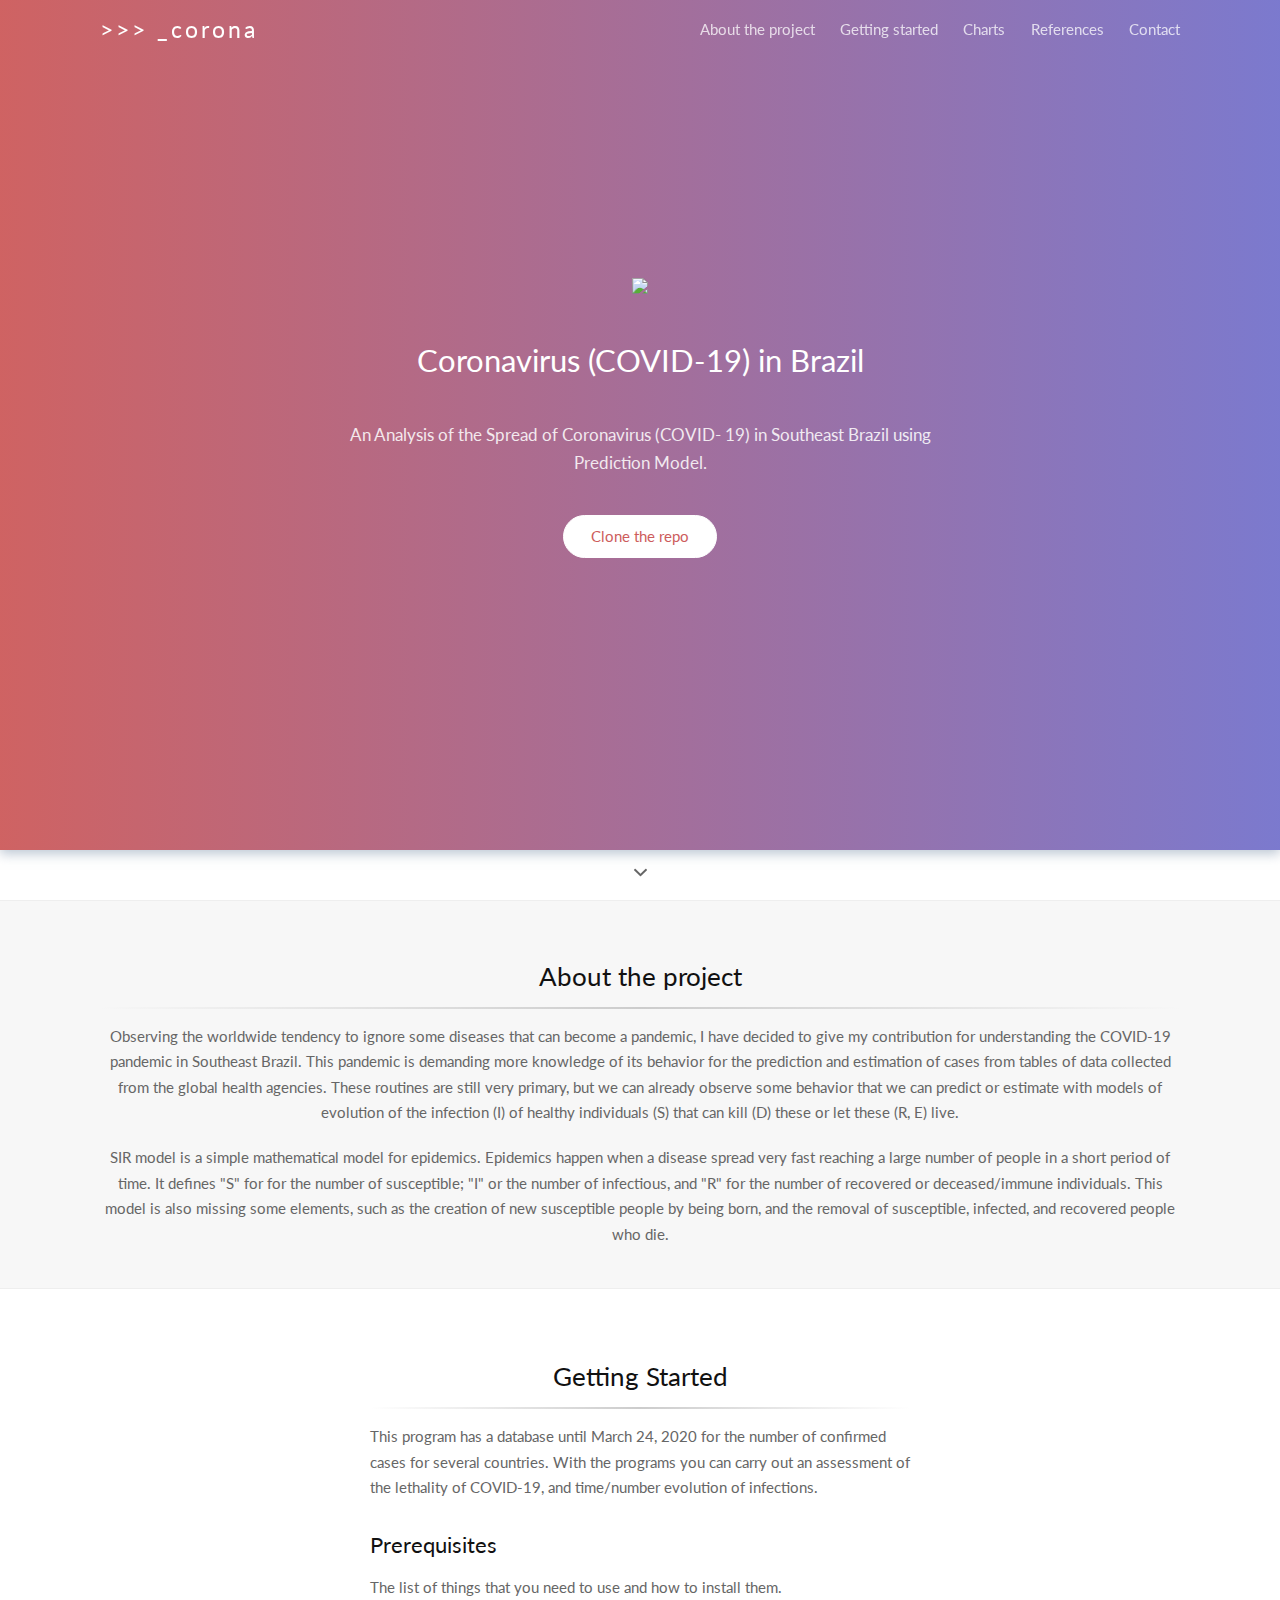
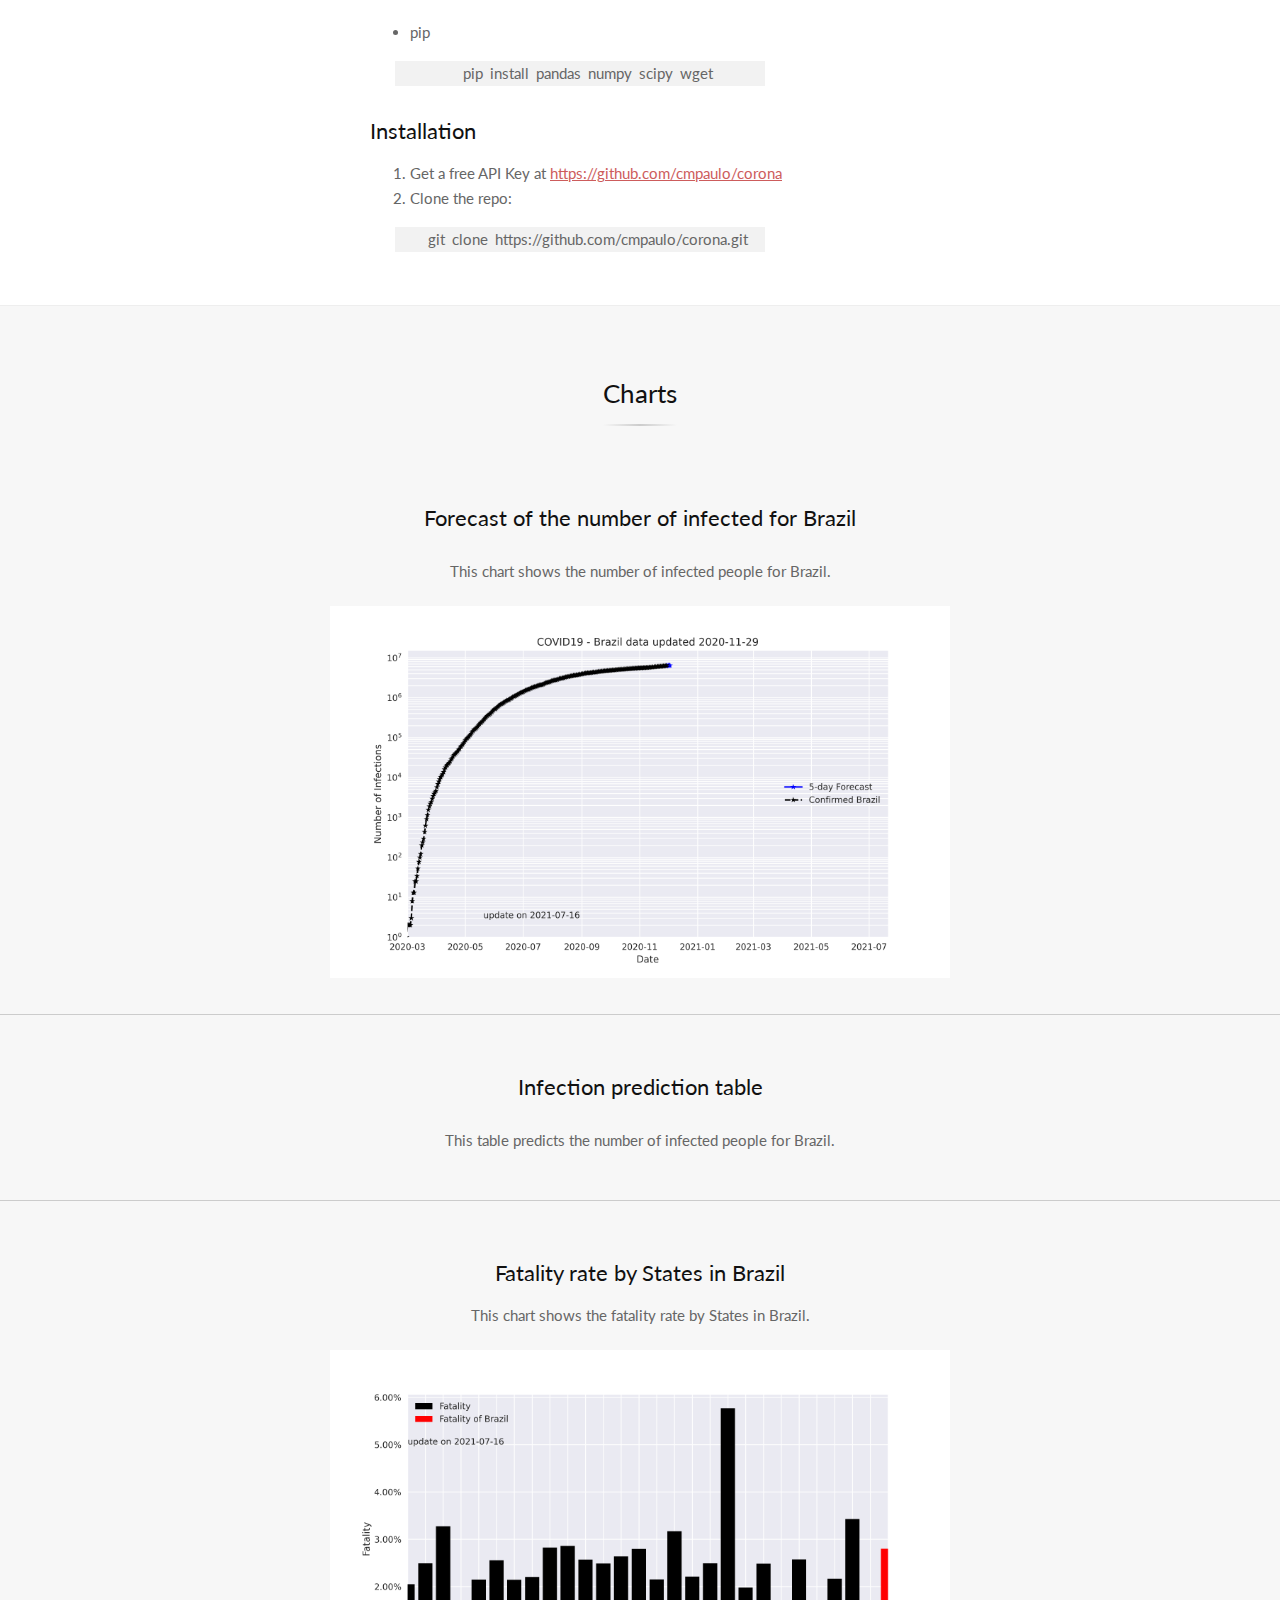
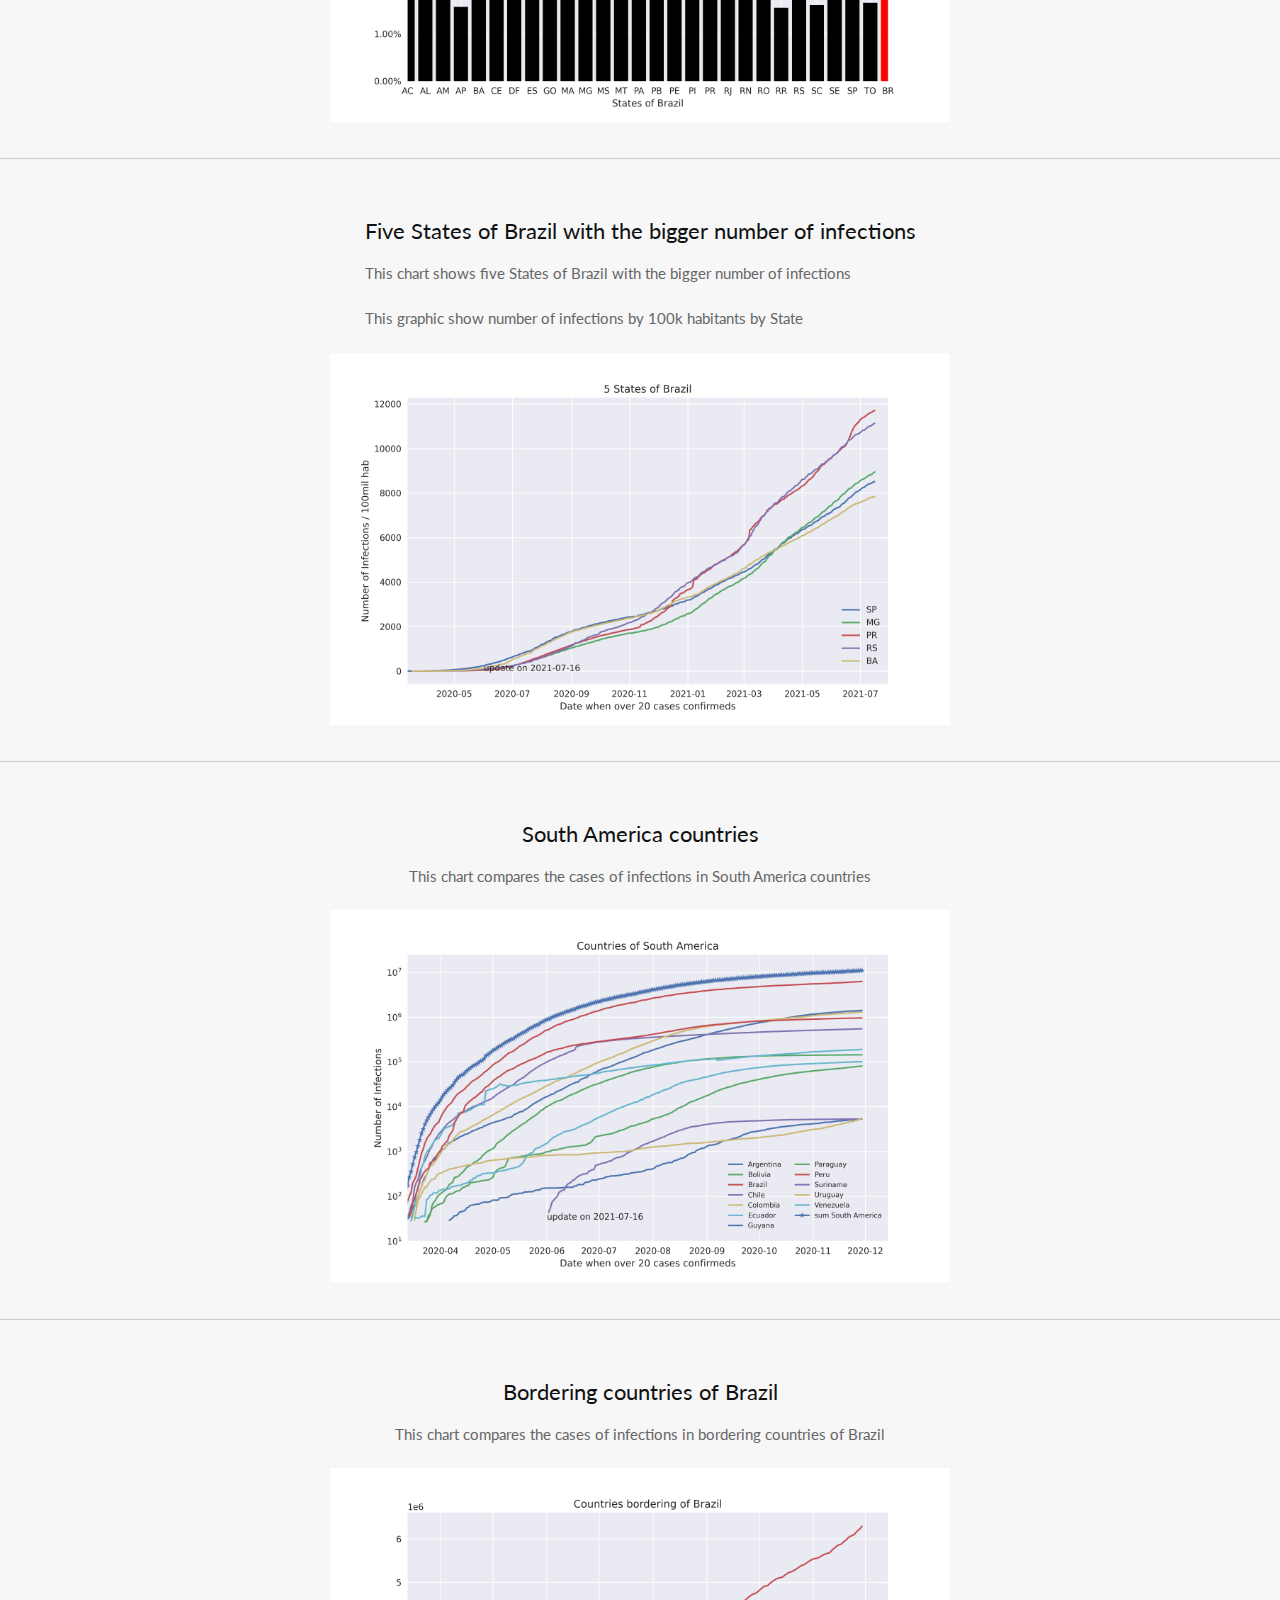
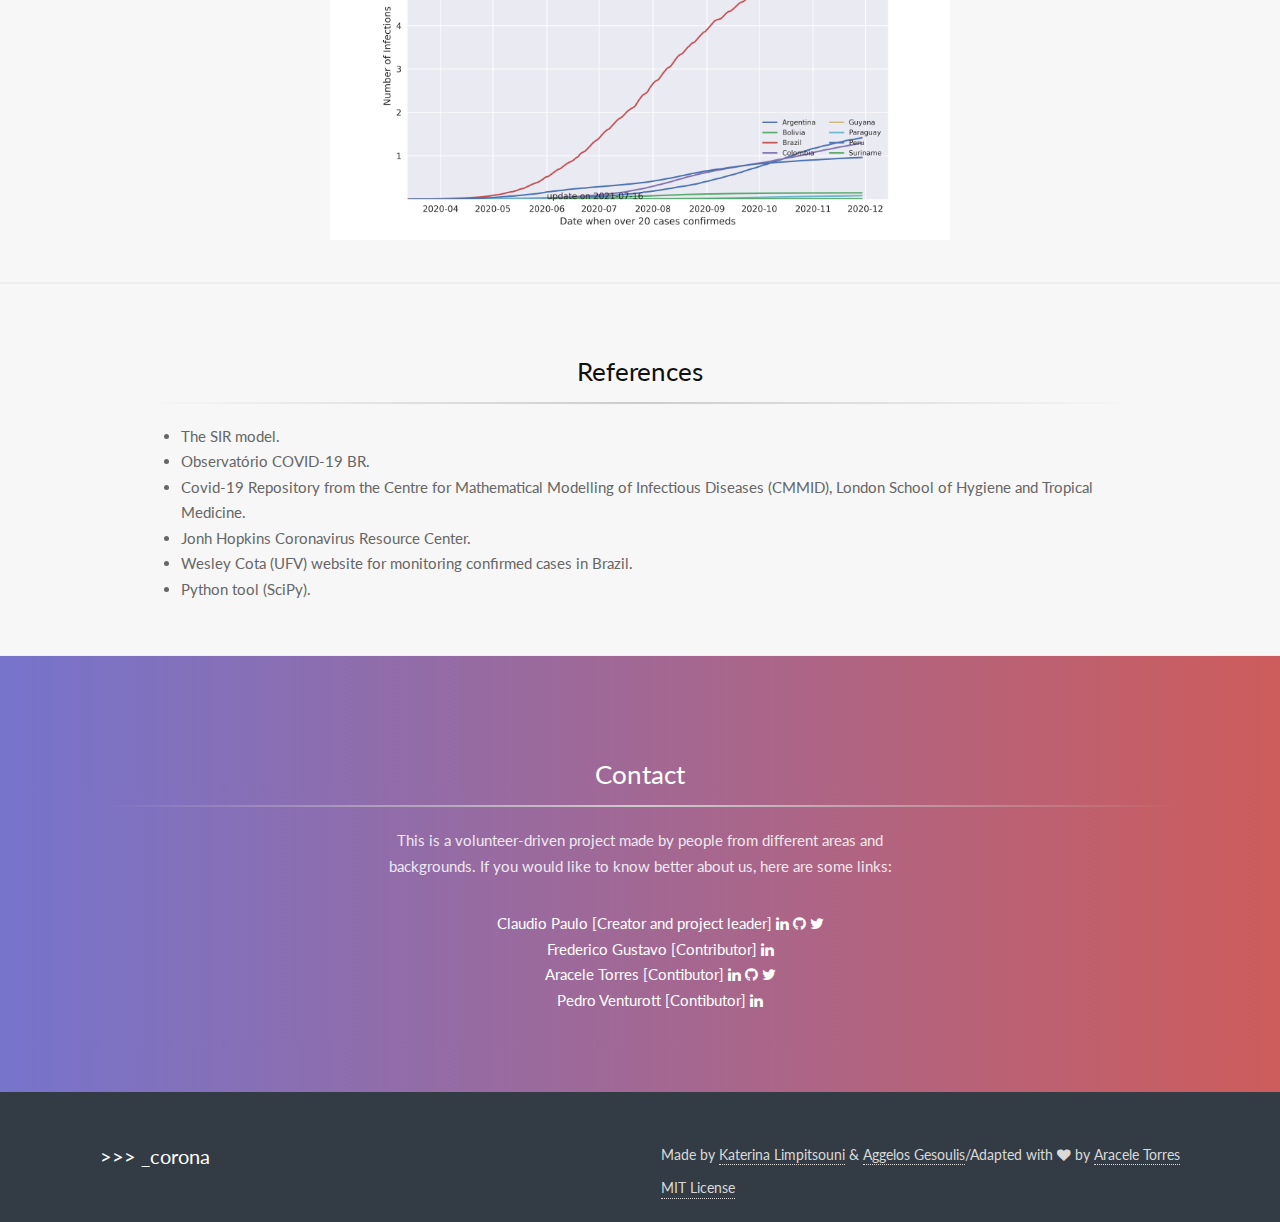
==== commit 3d3bbf8c: "edited file index, remove 2 containners" ====
--- a/index.html
+++ b/index.html
@@ -113,7 +113,7 @@
                 </div>	
             </div>	
 		
-            <div class="expanded__inner" class="container">
+            <!-- <div class="expanded__inner" class="container">
                 <div class="expanded__content">
                     <h3 class="expanded__title">Cases in São Paulo</h3>
                     <p class="expanded__text">This table shows the number of new cases and new deaths for São Paulo.</p>
@@ -122,7 +122,7 @@
                     <iframe class="iframe" width="950" height="550" src="images/newCases_tst.html" frameborder="0">
                     </iframe>
                 </div>
-            </div> 
+            </div>  -->
             
             <div class="expanded__inner" class="container">
                 <h3 class="expanded__title">Forecast of the number of infected for Brazil</h3>
@@ -149,7 +149,7 @@
 					<img src="images/fatality_rate.png" class="expanded__image">
 				</div>
 			</div>
-            <hr class="hr2">
+            <!-- <hr class="hr2">
             <div class="expanded__inner" class="container">
                 <div class="expanded__content">
 					<h3 class="expanded__title">Spread Speed rate by States in Brazil</h3>
@@ -158,7 +158,7 @@
 				<div class="expanded__media">
 					<img src="images/spreadSpeedRate.png" class="expanded__image">
 				</div>
-			</div>
+			</div> -->
 		
             <hr class="hr2">
             <div class="expanded__inner" class="container">
